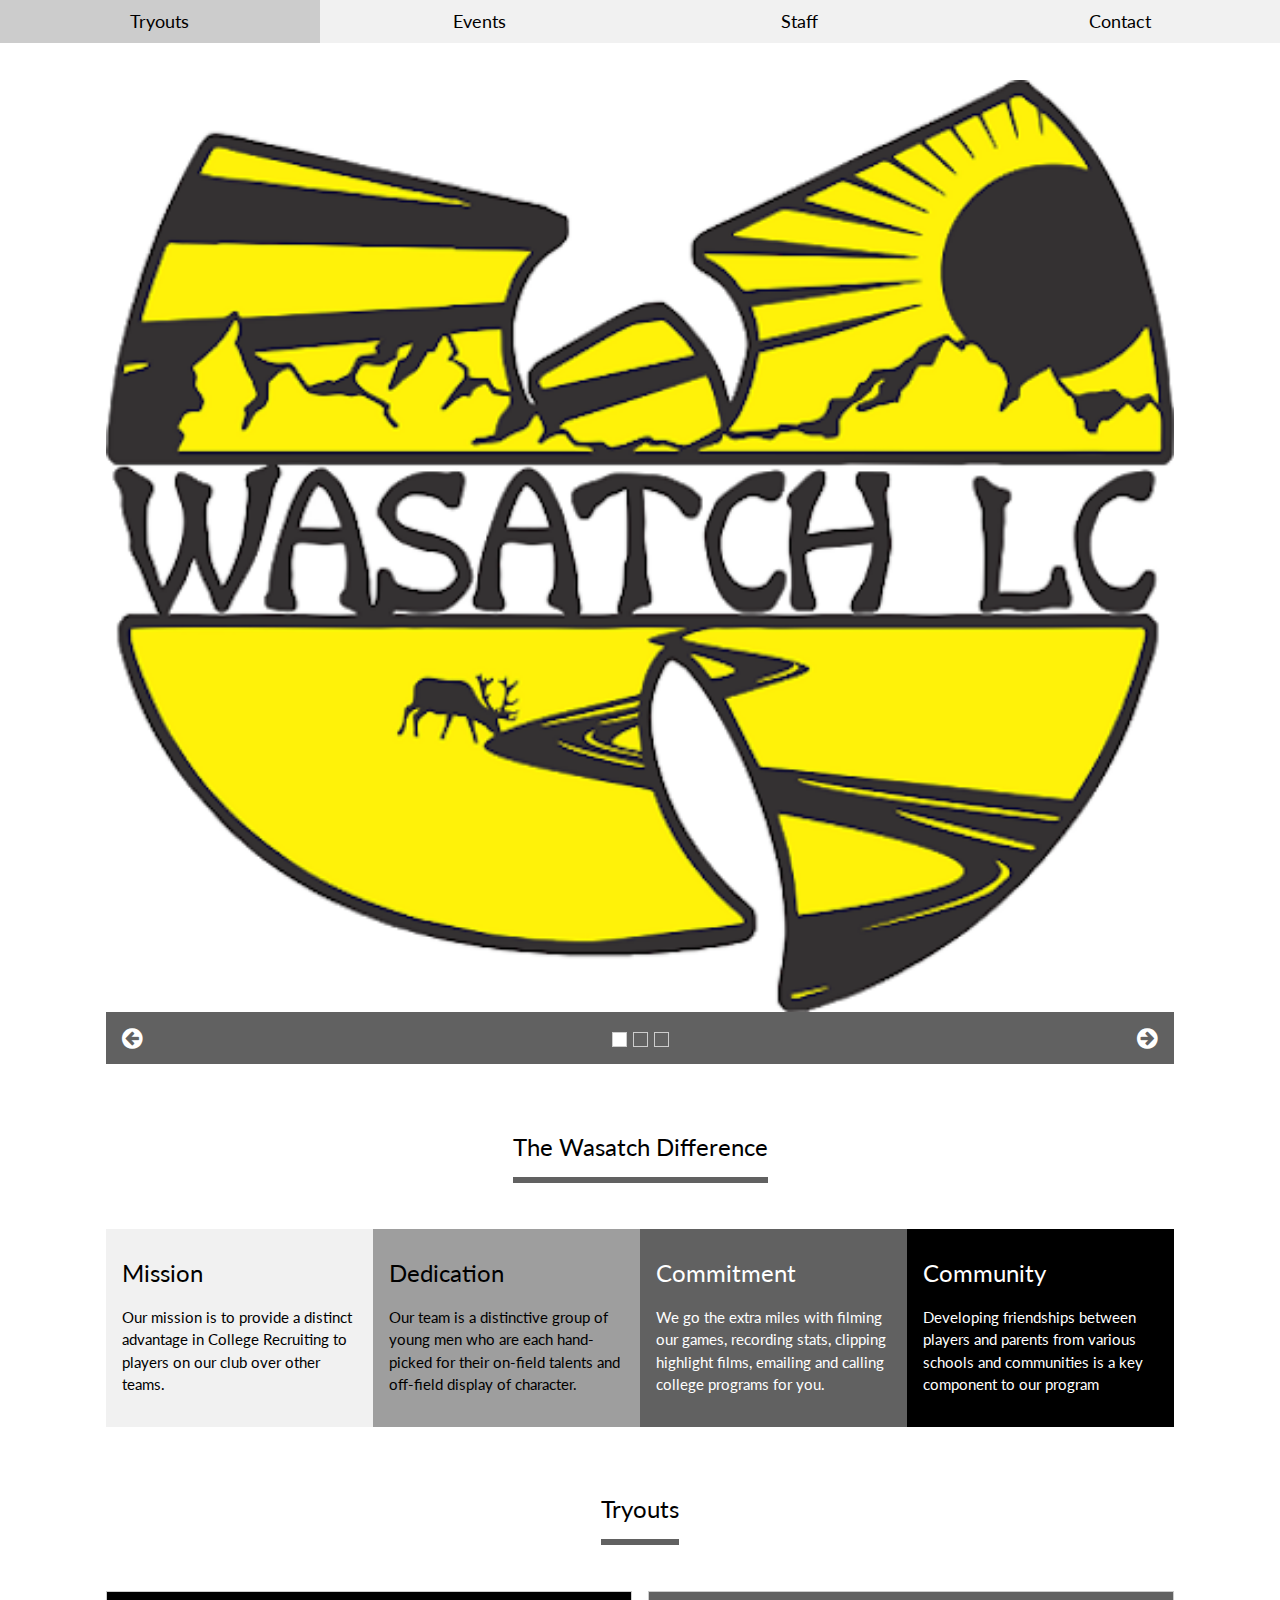
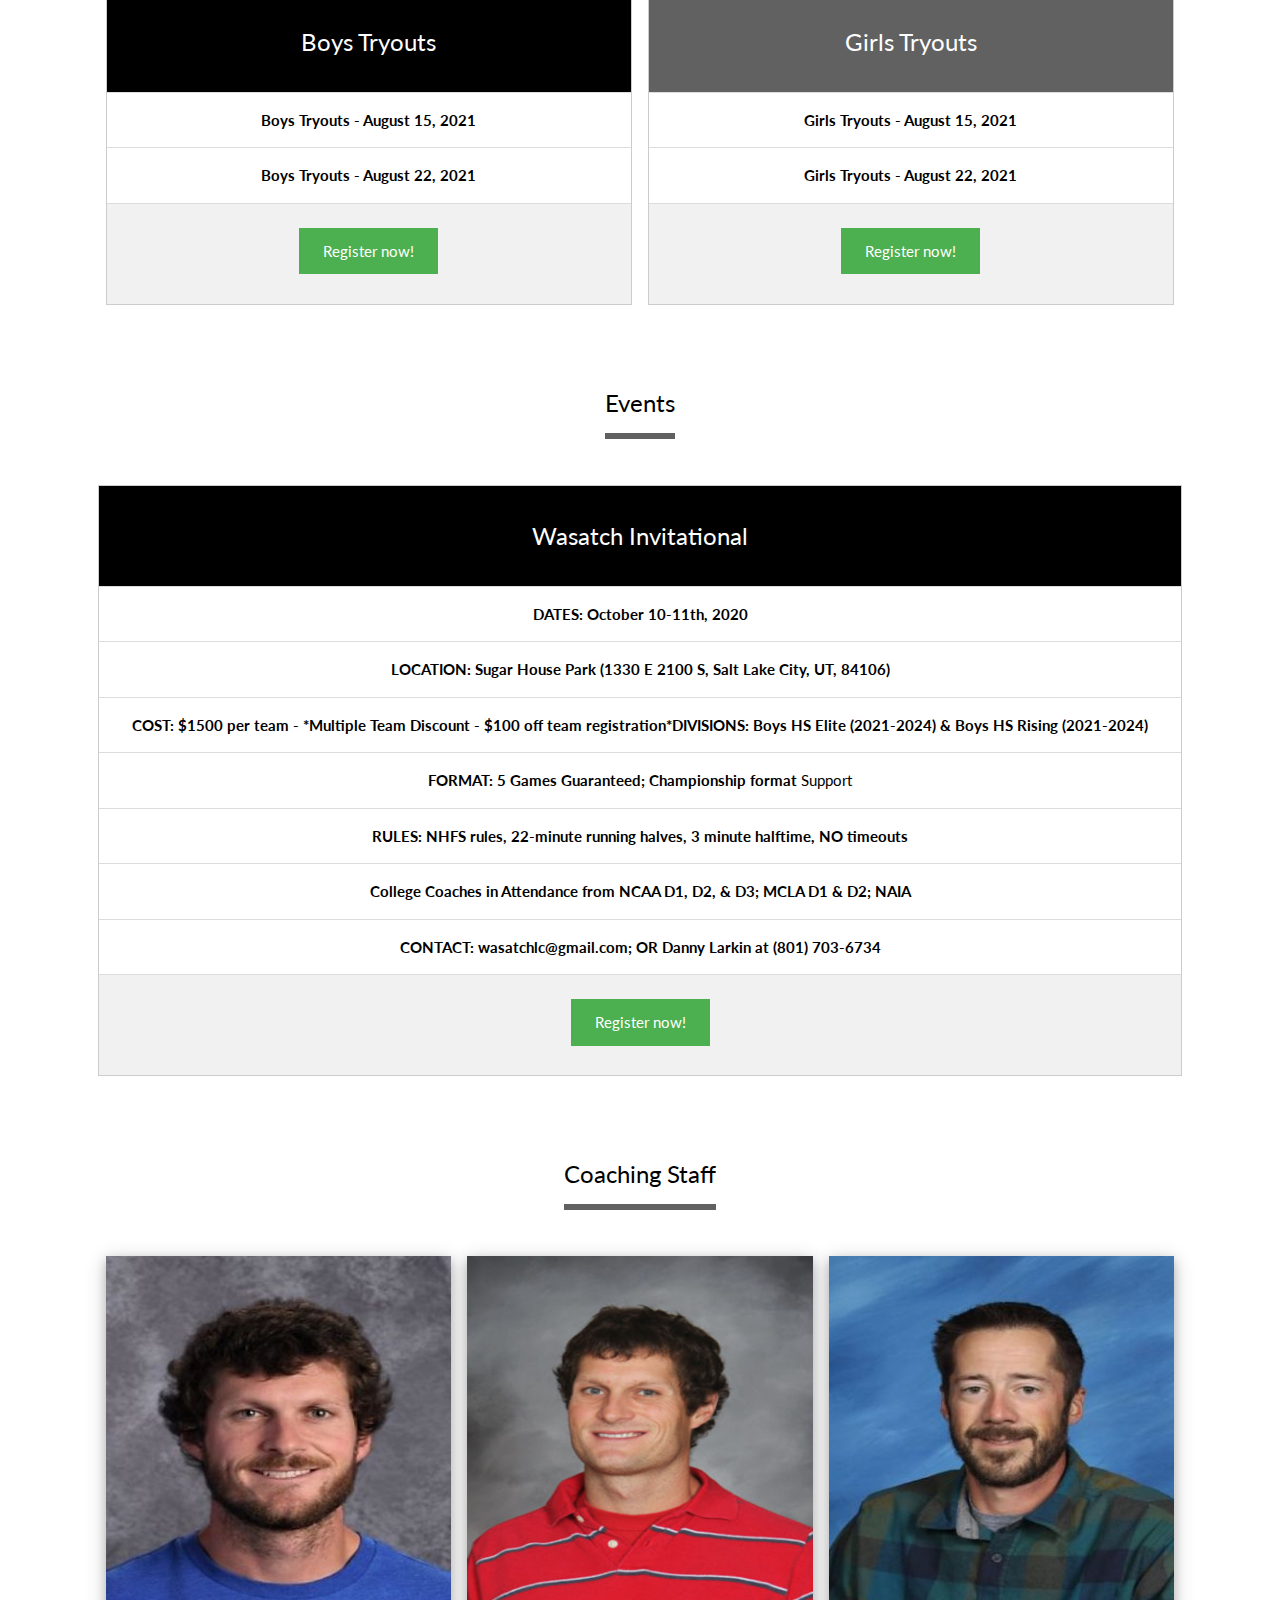
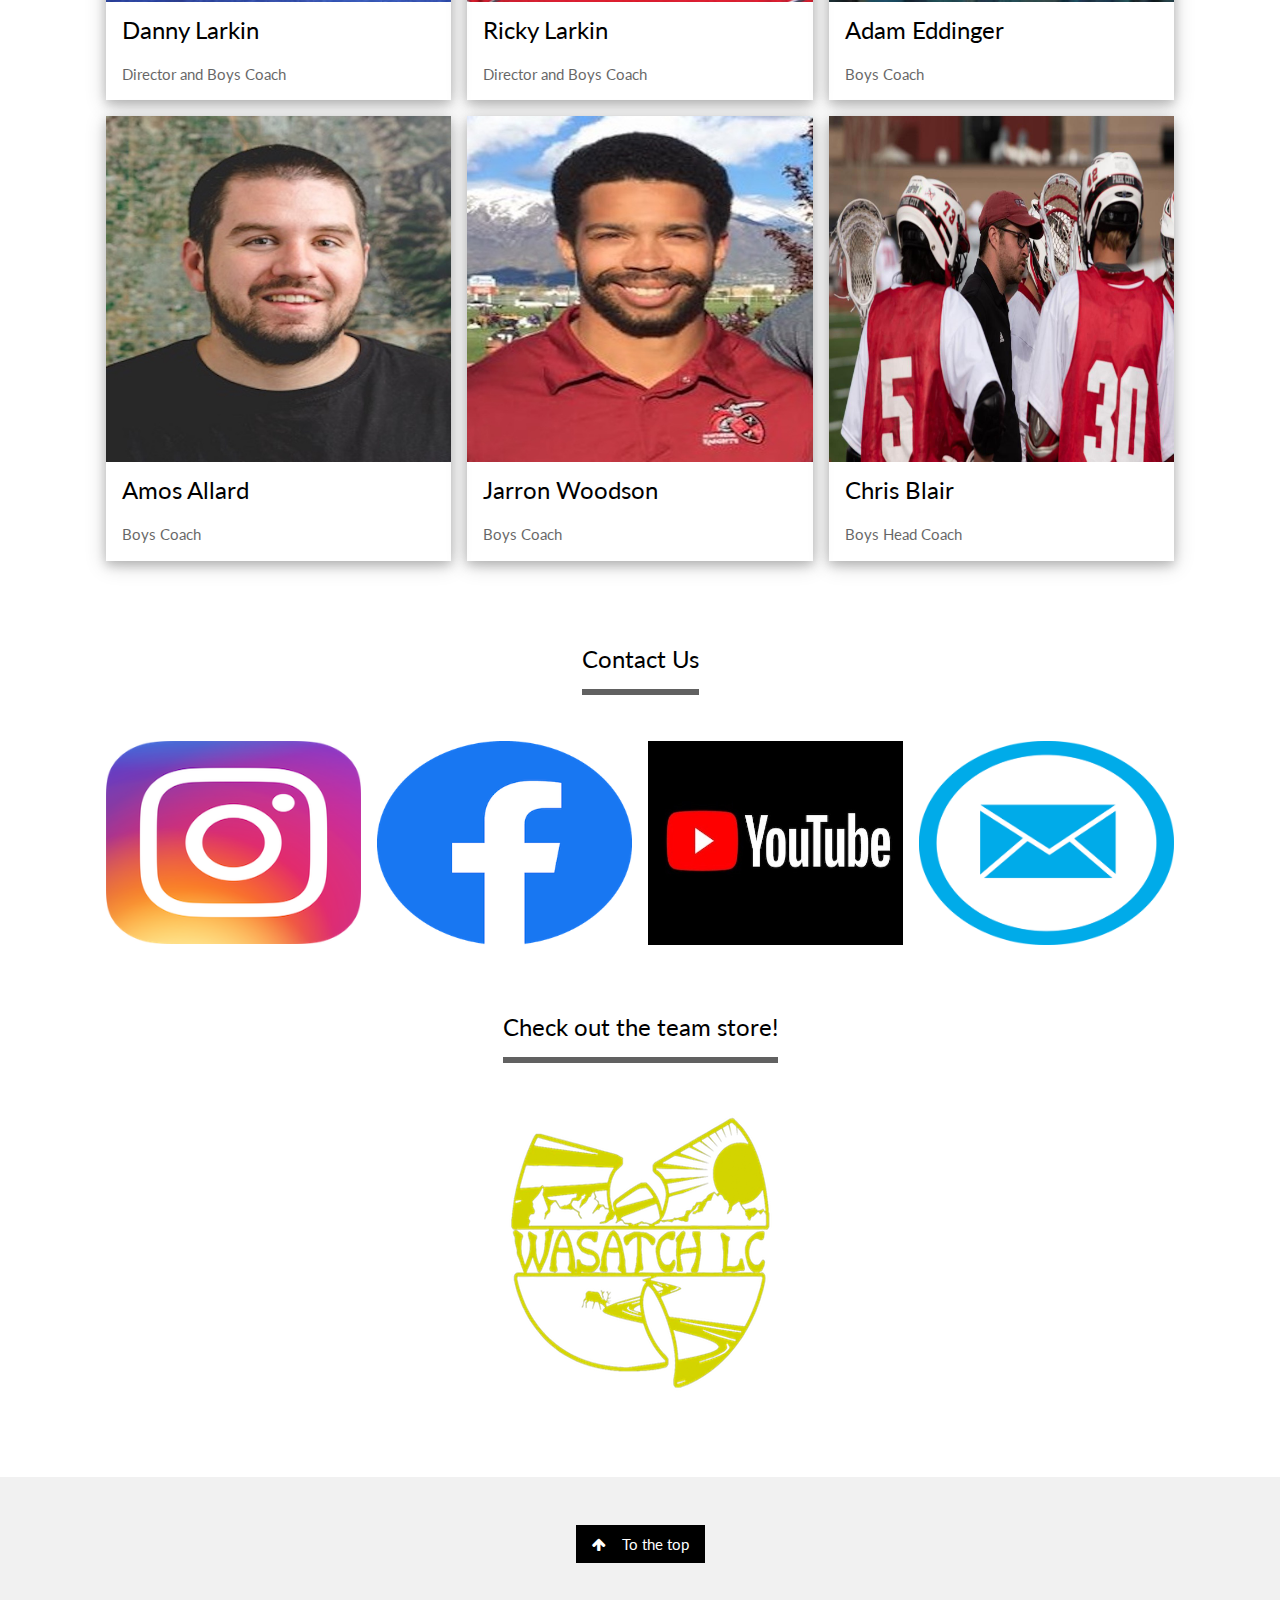
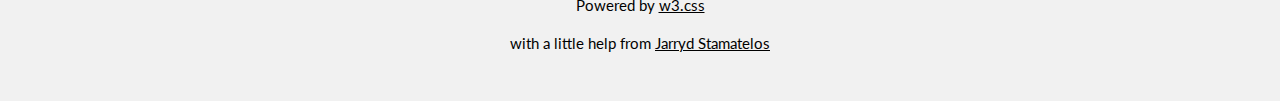
==== index.html @ 4264535b "remove wake fn" ====
<!DOCTYPE html>
<html>
<title>Wasatch LC</title>
<meta charset="UTF-8">
<meta name="viewport" content="width=device-width, initial-scale=1">
<link rel="stylesheet" href="https://www.w3schools.com/w3css/4/w3.css">
<link rel="stylesheet" href="https://fonts.googleapis.com/css?family=Lato">
<link rel="stylesheet" href="https://cdnjs.cloudflare.com/ajax/libs/font-awesome/4.7.0/css/font-awesome.min.css">
<link rel="stylesheet" type="text/css" href="style.css">


<body>

    <!-- Links (sit on top) -->
    <div class="w3-top">
        <div class="w3-row w3-large w3-light-grey">
            <div class="w3-col s3">
                <a href="#register_tryouts" class="w3-button w3-block">Tryouts</a>
            </div>
            <div class="w3-col s3">
                <a href="#register_events" class="w3-button w3-block">Events</a>
            </div>
            <div class="w3-col s3">
                <a href="#Staff" class="w3-button w3-block">Staff</a>
            </div>
            <div class="w3-col s3">
                <a href="#contact" class="w3-button w3-block">Contact</a>
            </div>
        </div>
    </div>

    <!-- Content -->
    <div class="w3-content" style="max-width:1100px;margin-top:80px;margin-bottom:80px">

        <!-- Slideshow -->
        <div class="w3-container">
            <div class="w3-display-container mySlides">
                <img src="./resources/images/logo/wasatch.wu.logo.png" style="width:100%">
            </div>
            <div class="w3-display-container mySlides">
                <img src="./resources/images/team/2019/team2019.one.jpeg" style="width:100%">
            </div>
            <div class="w3-display-container mySlides">
                <img src="./resources/images/team/2019/team.two.jpeg" style="width:100%">
            </div>

            <!-- Slideshow next/previous buttons -->
            <div class="w3-container w3-dark-grey w3-padding w3-xlarge">
                <div class="w3-left" onclick="plusDivs(-1)"><i class="fa fa-arrow-circle-left w3-hover-text-teal"></i>
                </div>
                <div class="w3-right" onclick="plusDivs(1)"><i class="fa fa-arrow-circle-right w3-hover-text-teal"></i>
                </div>

                <div class="w3-center">
                    <span class="w3-tag demodots w3-border w3-transparent w3-hover-white"
                        onclick="currentDiv(1)"></span>
                    <span class="w3-tag demodots w3-border w3-transparent w3-hover-white"
                        onclick="currentDiv(2)"></span>
                    <span class="w3-tag demodots w3-border w3-transparent w3-hover-white"
                        onclick="currentDiv(3)"></span>
                </div>
            </div>
        </div>

        <!-- Grid -->
        <div class="w3-row w3-container">
            <div class="w3-center w3-padding-64">
                <span class="w3-xlarge w3-bottombar w3-border-dark-grey w3-padding-16">The Wasatch Difference</span>
            </div>
            <div class="w3-col l3 m6 w3-light-grey w3-container w3-padding-16">
                <h3>Mission</h3>
                <p>Our mission is to provide a distinct advantage in College Recruiting to players on our club over other teams.</p>
            </div>

            <div class="w3-col l3 m6 w3-grey w3-container w3-padding-16">
                <h3>Dedication</h3>
                <p>Our team is a distinctive group of young men who are each hand-picked for their on-field talents and off-field display of character.</p>
            </div>

            <div class="w3-col l3 m6 w3-dark-grey w3-container w3-padding-16">
                <h3>Commitment</h3>
                <p>We go the extra miles with filming our games, recording stats, clipping highlight films, emailing and calling college programs for you.</p>
            </div>

            <div class="w3-col l3 m6 w3-black w3-container w3-padding-16">
                <h3>Community</h3>
                <p>Developing friendships between players and parents from various schools and communities is a key component to our program</p>
            </div>
        </div>

        <!-- Try Outs -->
        <div class="w3-row-padding" id="register_tryouts">
            <div class="w3-center w3-padding-64">
                <span class="w3-xlarge w3-bottombar w3-border-dark-grey w3-padding-16">Tryouts</span>
            </div>
            
            <!-- <ul class="w3-ul w3-border w3-center">
                <li class="w3-padding-16"><b>Graduating Classes: 2021-2024</b></li>
                <li class="w3-padding-16"><b>Cost: $10</b></li>
                <li class="w3-padding-16"><b>Dates: Saturdays, August 15th & August 22nd</b></li>
                <li class="w3-padding-16"><b>Times: 9:00am - 11:00am (GIRLS); 12:00pm - 2:00pm (BOYS)</b></li>
                <li class="w3-padding-16"><b>Dates: Saturdays, August 15th & August 22nd</b></li>
            </ul> -->

            <div class="w3-half w3-margin-bottom">
                <ul class="w3-ul w3-border w3-center w3-hover-shadow">
                    <li class="w3-black w3-xlarge w3-padding-32">Boys Tryouts</li>
                    <li class="w3-padding-16"><b>Boys Tryouts - August 15, 2021</b></li>
                    <li class="w3-padding-16"><b>Boys Tryouts - August 22, 2021</b></li>
                    <li class="w3-light-grey w3-padding-24">
                        <div class="w3-center">
                            <div class="w3-bar">
                                <a href="./register.html" onclick="wake()" class="w3-button w3-green w3-padding-large">Register now!</a>
                            </div>
                        </div>                    </li>
                </ul>
            </div>

            <div class="w3-half w3-margin-bottom">
                <ul class="w3-ul w3-border w3-center w3-hover-shadow">
                    <li class="w3-dark-grey w3-xlarge w3-padding-32">Girls Tryouts</li>
                    <li class="w3-padding-16"><b>Girls Tryouts - August 15, 2021</b></li>
                    <li class="w3-padding-16"><b>Girls Tryouts - August 22, 2021</b></li>
                    <li class="w3-light-grey w3-padding-24">
                        <div class="w3-center">
                            <div class="w3-bar">
                                <a href="./register.html" onclick="wake()" class="w3-button w3-green w3-padding-large">Register now!</a>
                            </div>
                        </div>
                    </li>
                </ul>
            </div>

        </div>
                <!-- Tournaments -->
        <div class="w3-row-padding" id="register_events">
            <div class="w3-center w3-padding-64">
                <span class="w3-xlarge w3-bottombar w3-border-dark-grey w3-padding-16">Events</span>
            </div>
            <div class="w3-full w3-margin-bottom">
                <ul class="w3-ul w3-border w3-center w3-hover-shadow">
                    <li class="w3-black w3-xlarge w3-padding-32">Wasatch Invitational</li>
                    <li class="w3-padding-16"><b>DATES: October 10-11th, 2020</b></li>
                    <li class="w3-padding-16"><b>LOCATION: Sugar House Park (1330 E 2100 S, Salt Lake City, UT, 84106)</b></li>
                    <li class="w3-padding-16"><b>COST: $1500 per team - *Multiple Team Discount - $100 off team registration*DIVISIONS: Boys HS Elite
                        (2021-2024) & Boys HS Rising (2021-2024)</b></li>
                    <li class="w3-padding-16"><b>FORMAT: 5 Games Guaranteed; Championship format</b> Support</li>
                    <li class="w3-padding-16"><b>RULES: NHFS rules, 22-minute running halves, 3 minute halftime, NO timeouts</b></li>
                    <li class="w3-padding-16"><b>College Coaches in Attendance from NCAA D1, D2, & D3; MCLA D1 & D2; NAIA</b></li>
                    <li class="w3-padding-16"><b>CONTACT: wasatchlc@gmail.com; OR Danny Larkin at (801) 703-6734</b></li>
                    <li class="w3-light-grey w3-padding-24">
                    <div class="w3-center">
                        <div class="w3-bar">
                            <a href="./register.html" onclick="wake()" class="w3-button w3-green w3-padding-large">Register now!</a>
                        </div>
                    </div>
                    </li>   
                </ul>
                </div>

        </div>

        <!-- Grid -->
        <div class="w3-row-padding" id="staff">
            <div class="w3-center w3-padding-64">
                <span class="w3-xlarge w3-bottombar w3-border-dark-grey w3-padding-16">Coaching Staff</span>
            </div>

            <div class="w3-third w3-margin-bottom">
                <div class="w3-card-4">
                    <img src="./resources/images/headshots/danny.headshot.2.jpg" alt="John" style="width:100%">
                    <div class="w3-container">
                        <h3>Danny Larkin</h3>
                        <p class="w3-opacity">Director and Boys Coach</p>
                    </div>
                </div>
            </div>

            <div class="w3-third w3-margin-bottom">
                <div class="w3-card-4">
                    <img src="./resources/images/headshots/ricky.headshot.2.jpg" alt="Mike" style="width:100%">
                    <div class="w3-container">
                        <h3>Ricky Larkin</h3>
                        <p class="w3-opacity">Director and Boys Coach</p>
                    </div>
                </div>
            </div>

            <div class="w3-third w3-margin-bottom">
                <div class="w3-card-4">
                    <img src="./resources/images/headshots/adam.headshot.2.jpg" alt="Jane" style="width:100%">
                    <div class="w3-container">
                        <h3>Adam Eddinger</h3>
                        <p class="w3-opacity">Boys Coach</p>
                    </div>
                </div>
            </div>

            <div class="w3-third w3-margin-bottom">
                <div class="w3-card-4">
                    <img src="./resources/images/headshots/amos.headshot.jpg" alt="John" style="width:100%">
                    <div class="w3-container">
                        <h3>Amos Allard</h3>
                        <p class="w3-opacity">Boys Coach</p>
                    </div>
                </div>
            </div>

            <div class="w3-third w3-margin-bottom">
                <div class="w3-card-4">
                    <img src="./resources/images/headshots/jarron.headshot.jpg" alt="Mike" style="width:100%">
                    <div class="w3-container">
                        <h3>Jarron Woodson</h3>
                        <p class="w3-opacity">Boys Coach</p>
                    </div>
                </div>
            </div>

            <div class="w3-third w3-margin-bottom">
                <div class="w3-card-4">
                    <img src="./resources/images/headshots/chris.bair.headshot.jpg" alt="Jane" style="width:100%">
                    <div class="w3-container">
                        <h3>Chris Blair</h3>
                        <p class="w3-opacity">Boys Head Coach</p>
                    </div>
                </div>
            </div>
        </div>

        <!-- Contact -->
        <div class="w3-center w3-padding-64" id="contact">
            <span class="w3-xlarge w3-bottombar w3-border-dark-grey w3-padding-16">Contact Us</span>
        </div>
        <div class="w3-row-padding">
            <div class="w3-quarter">
                <div>
                    <a href="https://www.instagram.com/wasatchlc/" target="_blank">
                        <img src="./resources/images/logo/logo.instagram.png" style="width:100%"
                            alt="Check us out on instagram"></a>
                </div>
            </div>
            <div class="w3-quarter">
                <div>
                    <a href="https://www.facebook.com/wasatchlc/" target="_blank">
                        <img src="./resources/images/logo/logo.facebook.png" style="width:100%"
                            alt="Check us out on facebook"></a>
                </div>
            </div>
            <div class="w3-quarter">
                <div>
                    <a href="https://www.youtube.com/user/WasatchLC/featured" target="_blank">
                        <img src="./resources/images/logo/new-youtube-logo.jpg" style="width:100%"
                            alt="Check us out on YouTube"></a>
                </div>
            </div>
            <div class="w3-quarter">
                <div>
                    <a href="mailto:dannylarkin15@gmail.com;rickylarkin@hotmail.com;wasatchLC@gmail.com?subject=Question About Wasatch Lacrosse" target="_blank">
                        <img src="./resources/images/logo/email.logo.png" style="width:100%"
                            alt="Email"></a>
                </div>
            </div>
        </div>

        <!-- Team store -->
        <div class="w3-center w3-padding-64" id="store">
            <span class="w3-xlarge w3-bottombar w3-border-dark-grey w3-padding-16">Check out the team store!</span>
        </div>
        <div class="w3-center w3-row-padding">
            <div class="w3-full">
                <div>
                    <a href="https://blatantteamstore.com/collections/wasatch-lacrosse-club-team-store" target="_blank">
                        <img src="./resources/images/logo/wasatch-black-yellow.png" style="width:auto; height:auto"
                            alt="Check out the team store"></a>
                </div>
            </div>
        </div>
        
    </div>

    <!-- Footer -->

    <footer class="w3-container w3-padding-32 w3-light-grey w3-center">
        <a href="#" class="w3-button w3-black w3-margin"><i class="fa fa-arrow-up w3-margin-right"></i>To the top</a>

        <p>Powered by <a href="https://www.w3schools.com/w3css/default.asp" title="W3.CSS" target="_blank"
                class="w3-hover-text-green">w3.css</a></p>
        <p>with a little help from <a href="https://jarrydstamatelos.com/" title="Jarryd Stamatelos" target="_blank"
            class="w3-hover-text-green">Jarryd Stamatelos</a></p>
    </footer>


    <script>
        // Slideshow
        var slideIndex = 1;
        showDivs(slideIndex);

        function plusDivs(n) {
            showDivs(slideIndex += n);
        }

        function currentDiv(n) {
            showDivs(slideIndex = n);
        }

        function showDivs(n) {
            var i;
            var x = document.getElementsByClassName("mySlides");
            var dots = document.getElementsByClassName("demodots");
            if (n > x.length) { slideIndex = 1 }
            if (n < 1) { slideIndex = x.length };
            for (i = 0; i < x.length; i++) {
                x[i].style.display = "none";
            }
            for (i = 0; i < dots.length; i++) {
                dots[i].className = dots[i].className.replace(" w3-white", "");
            }
            x[slideIndex - 1].style.display = "block";
            dots[slideIndex - 1].className += " w3-white";
        }

        function wake() {
            // console.log('waking connection...')
            // const xhttp = new XMLHttpRequest();
            // xhttp.onreadystatechange = function () {
            //     if (this.readyState === 4 && this.status === 200) {
            //         console.log(this.status)
            //     }
            // }
            // xhttp.open("GET", 'https://wasatch-server.herokuapp.com/')
            // // xhttp.open("GET", 'http://localhost:3000/')
            // xhttp.setRequestHeader("Content-Type", "application/json;charset=UTF-8")
            // xhttp.setRequestHeader("Accept", "application/json")
            // xhttp.send()
        }
    </script>

</body>

</html>
---- style.css ----
html,
body,
h1,
h2,
h3,
h4 {
  font-family: 'Lato', sans-serif;
}

.mySlides {
  display: none;
}

.w3-tag,
.fa {
  cursor: pointer;
}

.w3-tag {
  height: 15px;
  width: 15px;
  padding: 0;
  margin-top: 6px;
}

* {box-sizing: border-box}

/* Full-width input fields */
input[type=text], input[type=password] {
  width: 100%;
  padding: 15px;
  margin: 5px 0 22px 0;
  display: inline-block;
  border: none;
  background: #f1f1f1;
}

input[type=text]:focus, input[type=password]:focus {
  background-color: #ddd;
  outline: none;
}

hr {
  border: 1px solid #f1f1f1;
  margin-bottom: 25px;
}

/* Set a style for all buttons */
button {
  background-color: #4CAF50;
  color: white;
  padding: 14px 20px;
  margin: 8px 0;
  border: none;
  cursor: pointer;
  width: 50%;
  opacity: 0.9;
}

button:hover {
  opacity:1;
}

/* Extra styles for the cancel button */
.cancelbtn {
  padding: 14px 20px;
  background-color: #f44336;
}

/* Float cancel and signup buttons and add an equal width */
.cancelbtn, .signupbtn {
  float: left;
  width: 50%;
}

/* Add padding to container elements */
.container {
  padding: 16px;
}

/* Clear floats */
.clearfix::after {
  content: "";
  clear: both;
  display: table;
}

/* Change styles for cancel button and signup button on extra small screens */
@media screen and (max-width: 300px) {
  .cancelbtn, .signupbtn {
     width: 100%;
  }
}
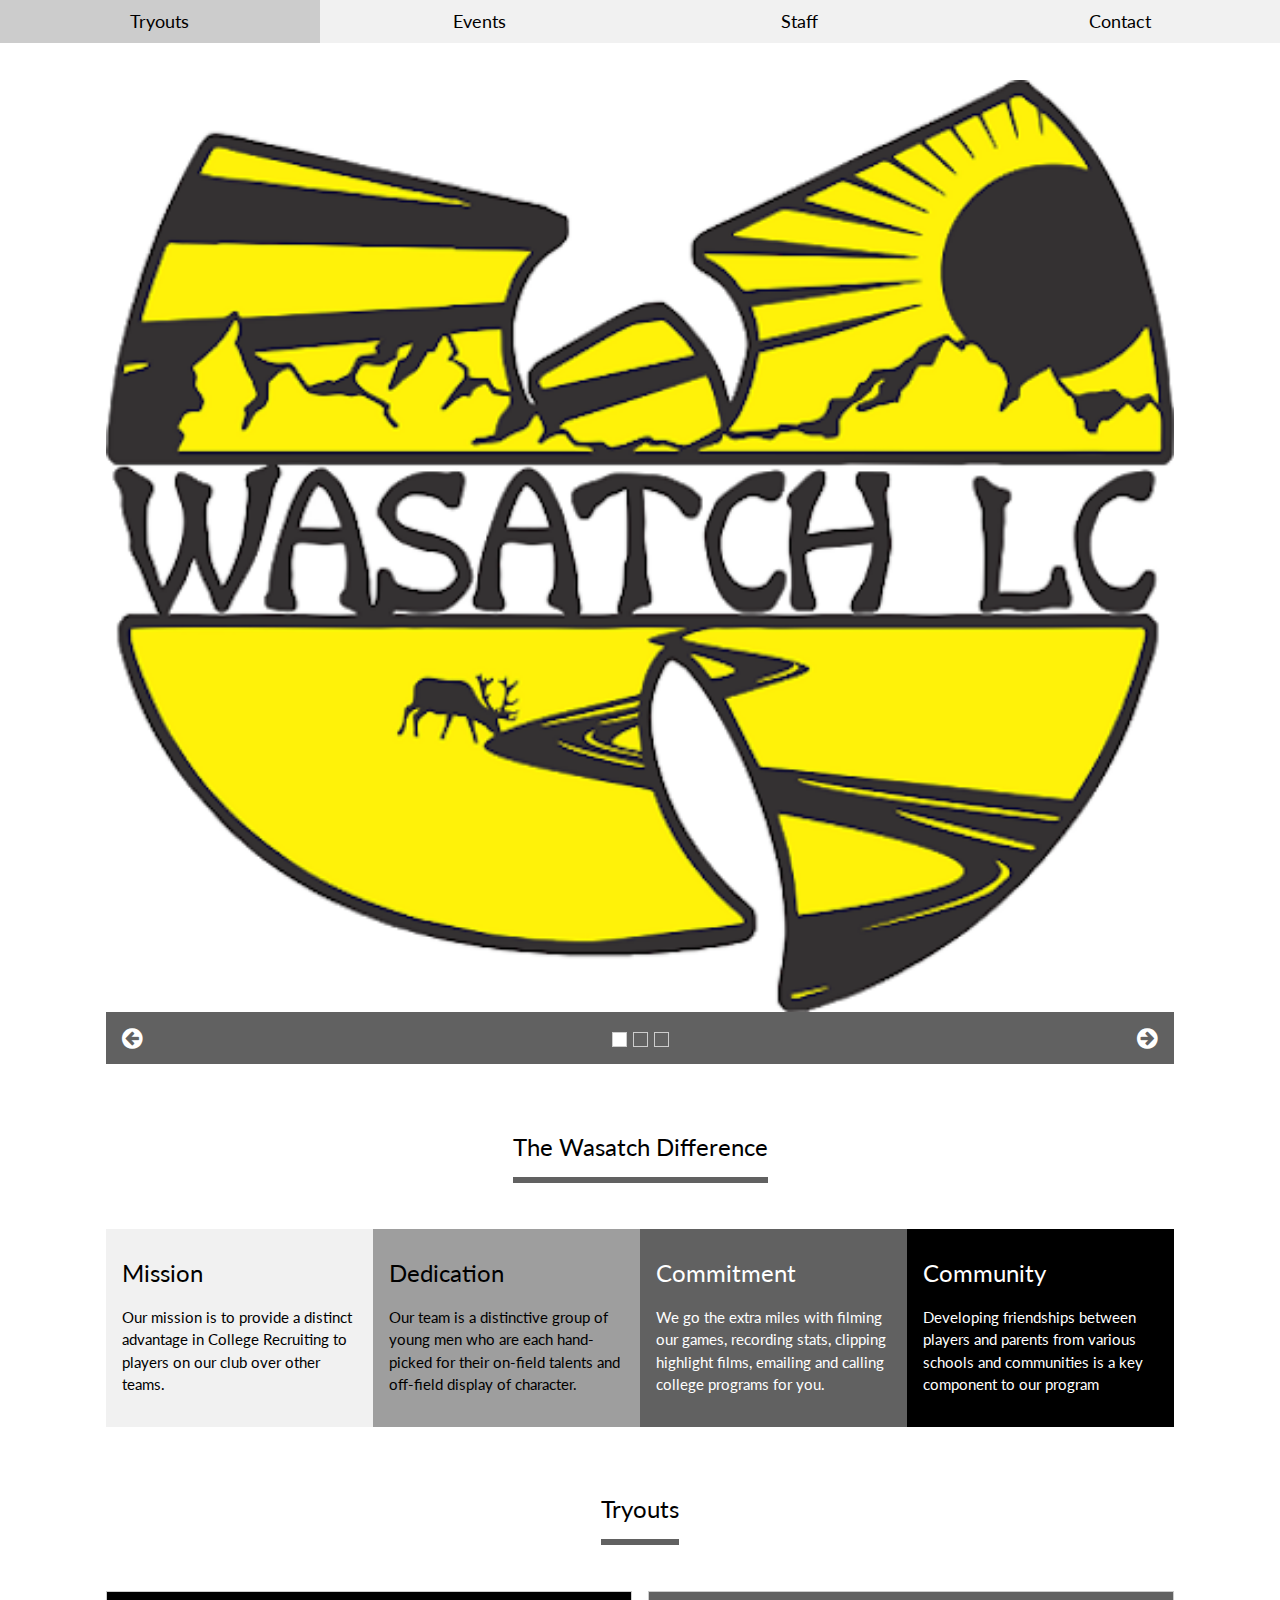
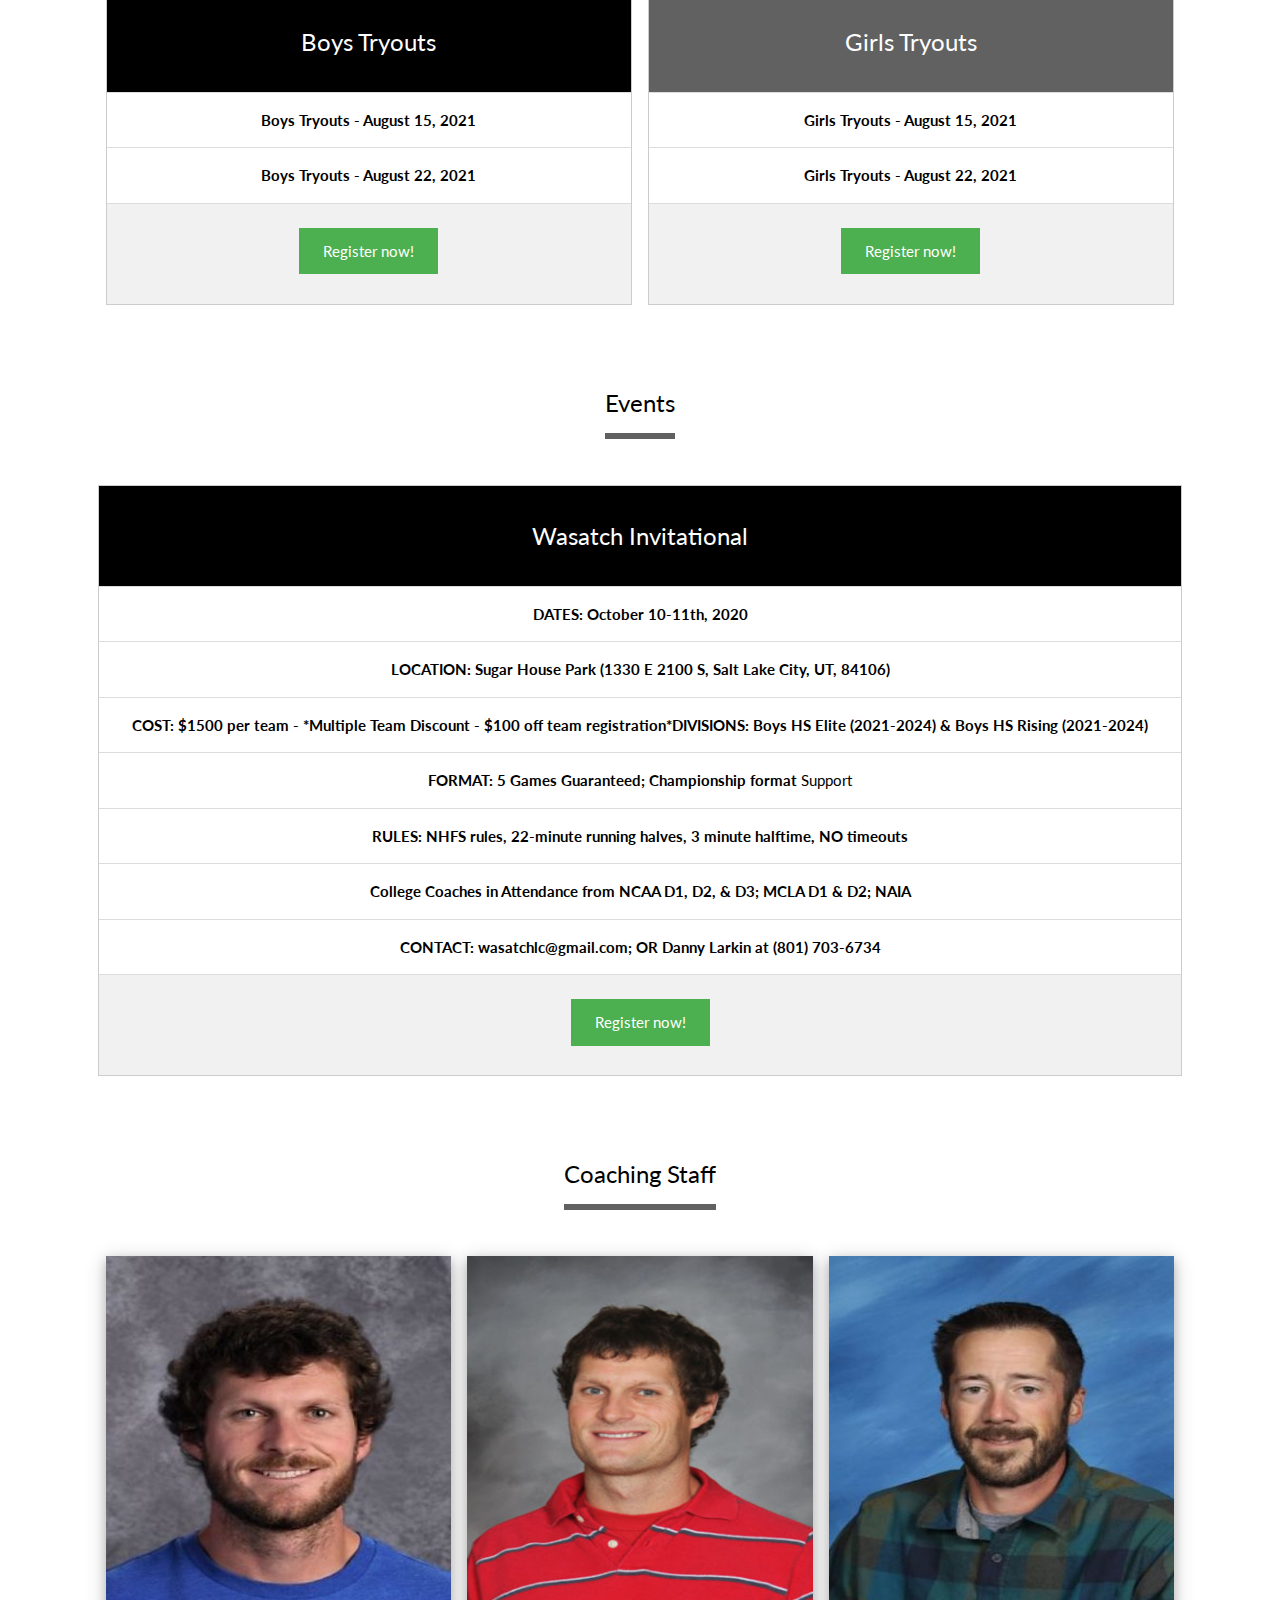
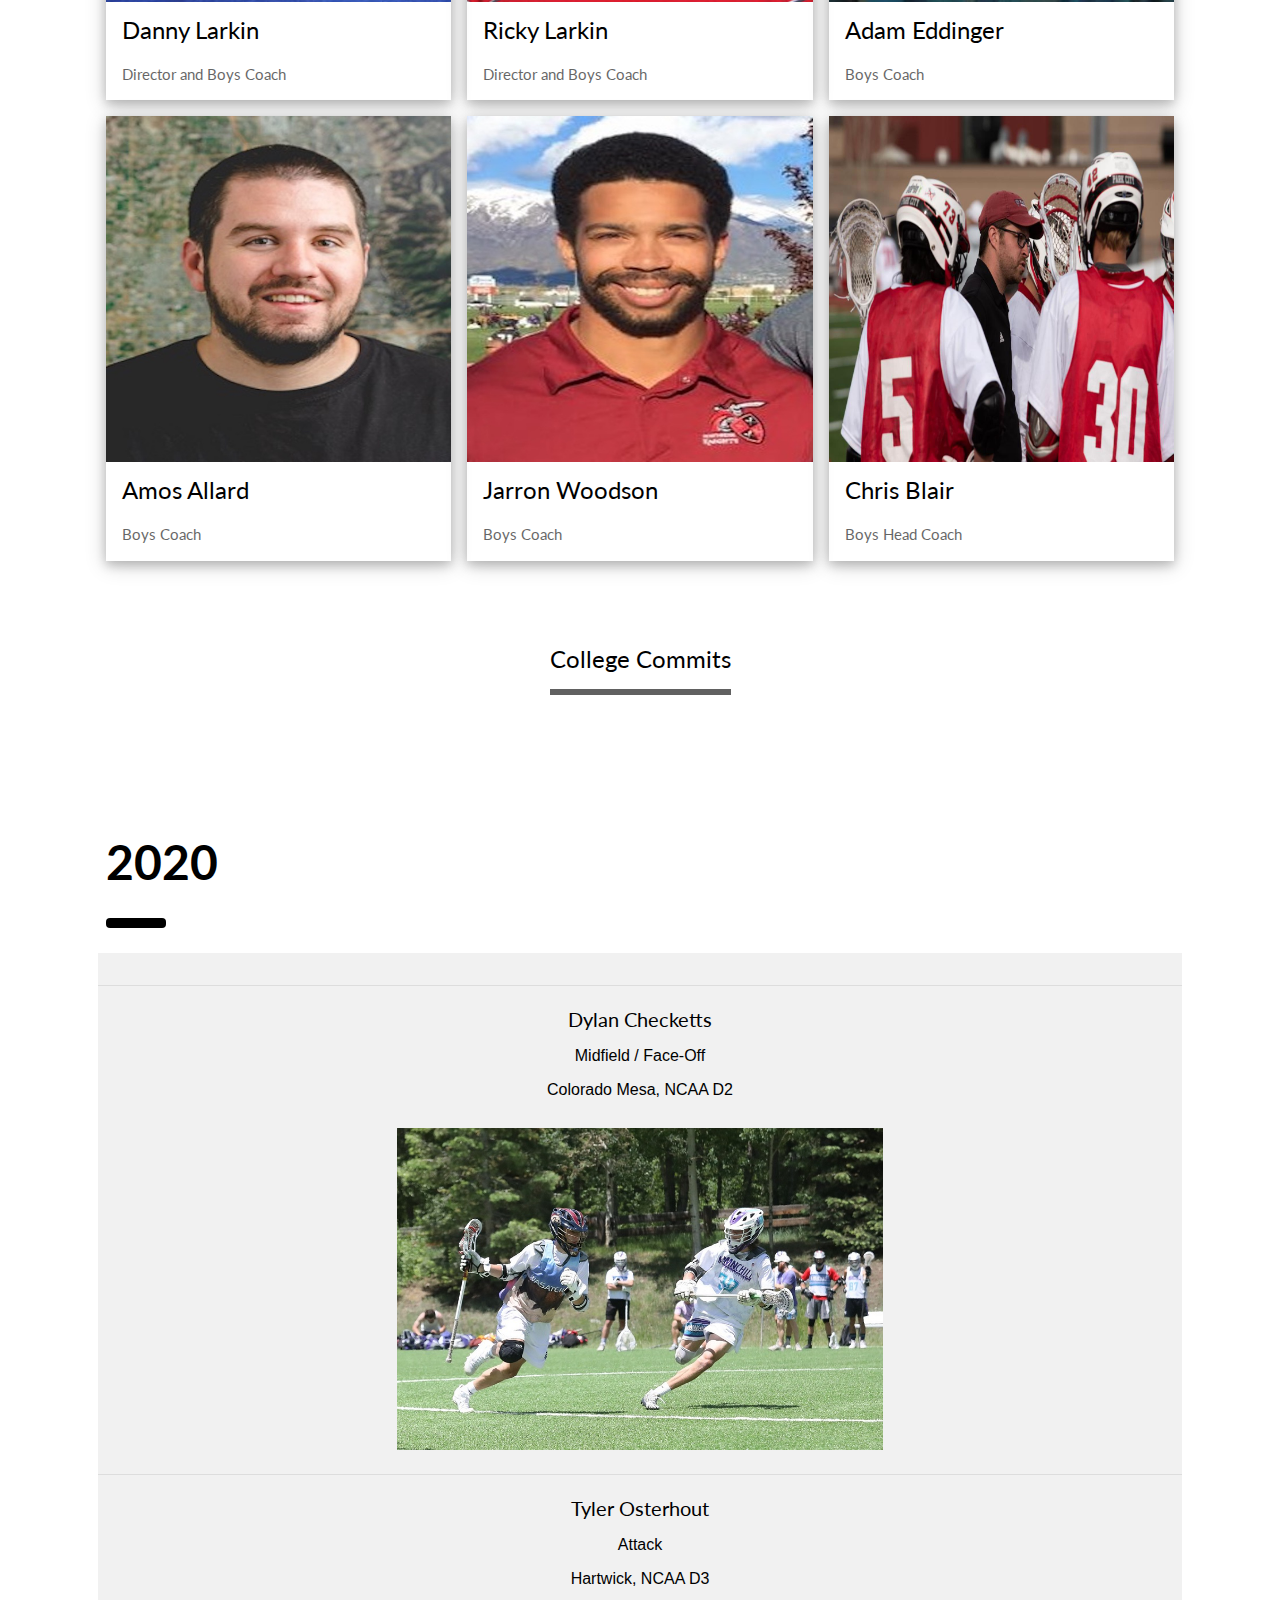
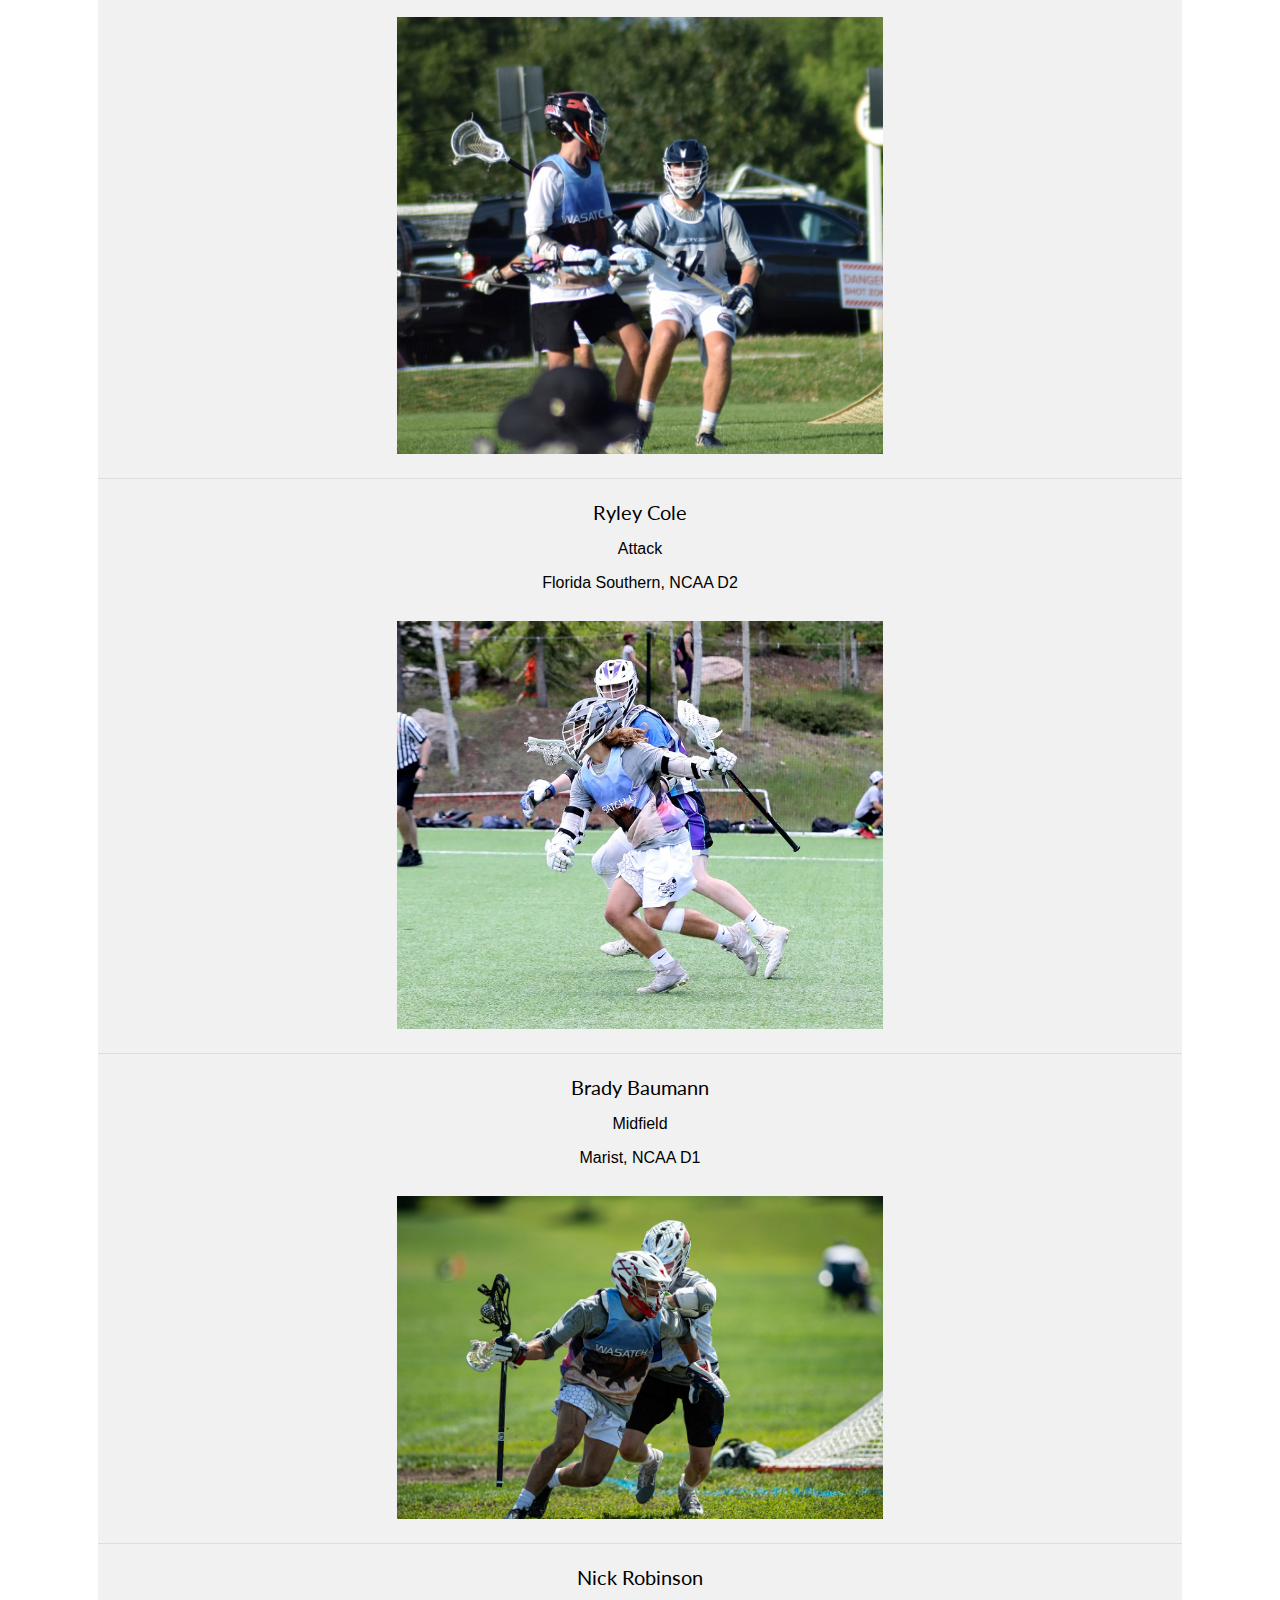
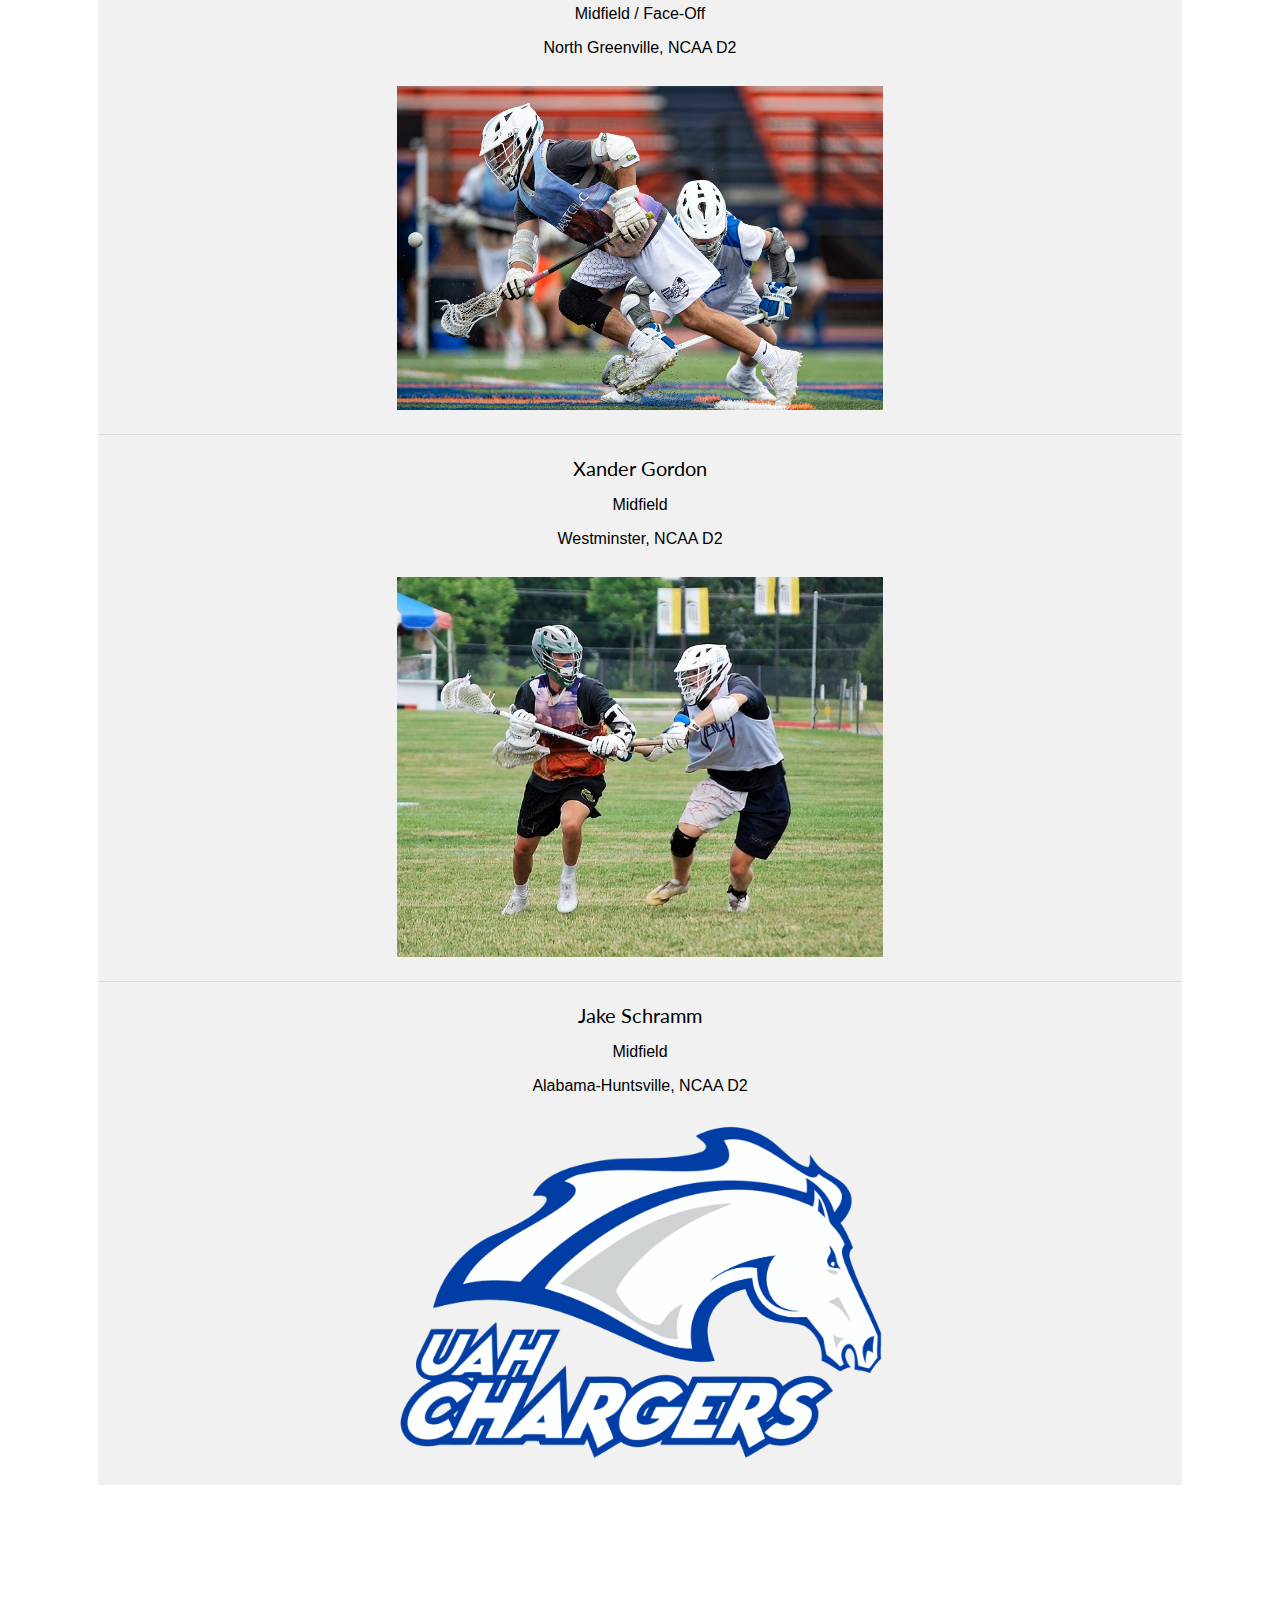
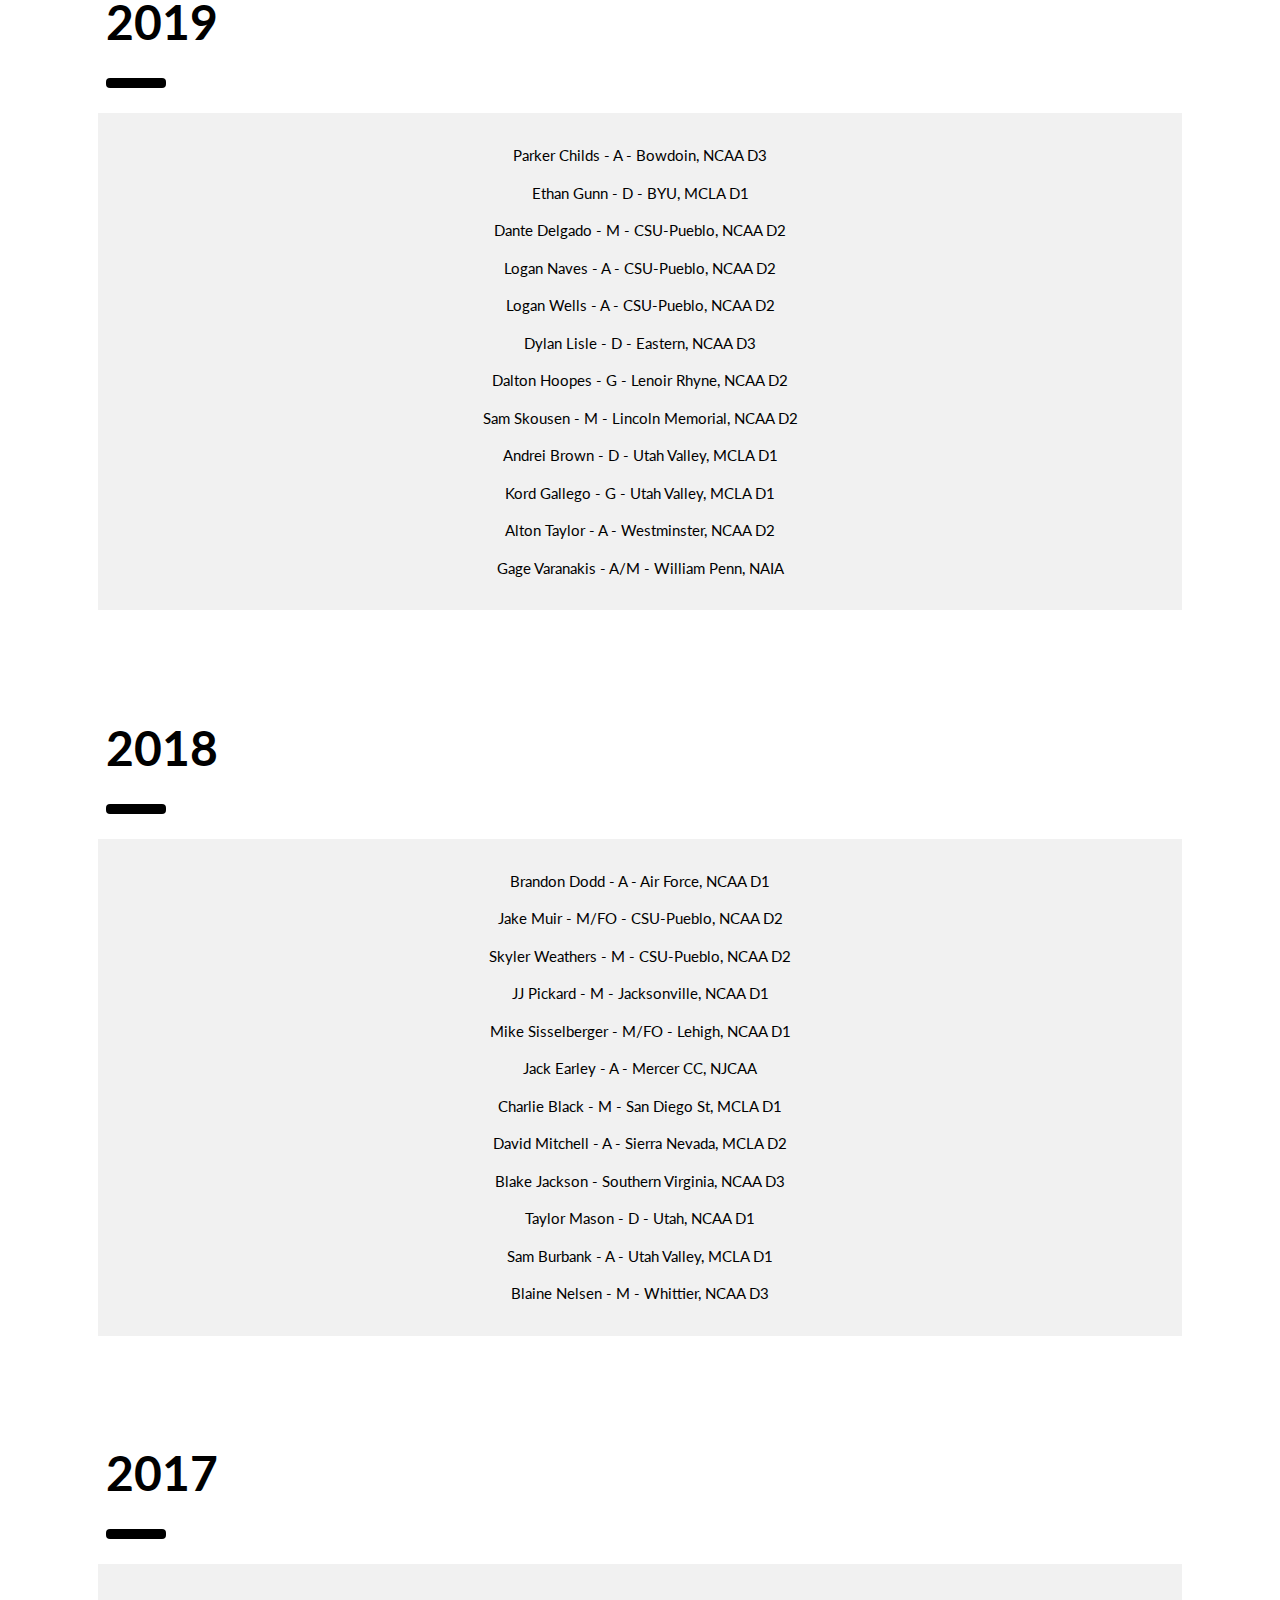
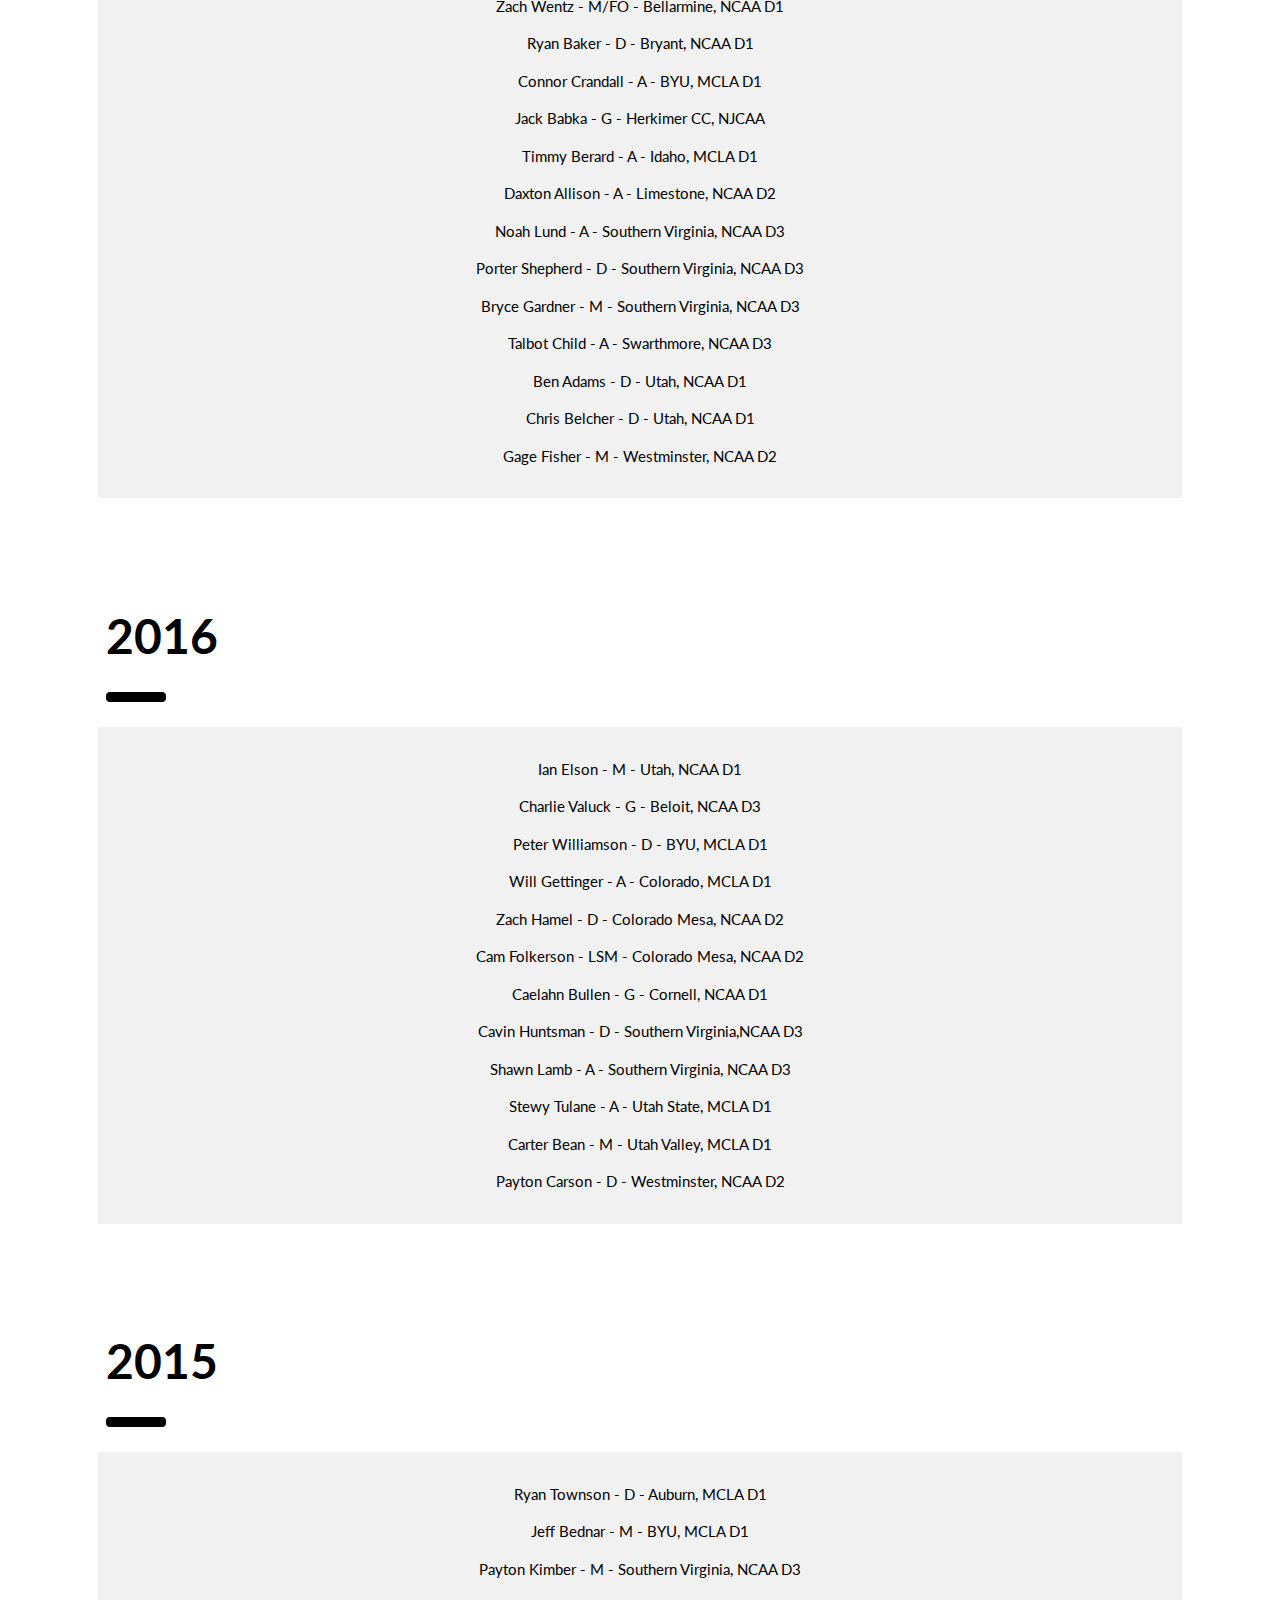
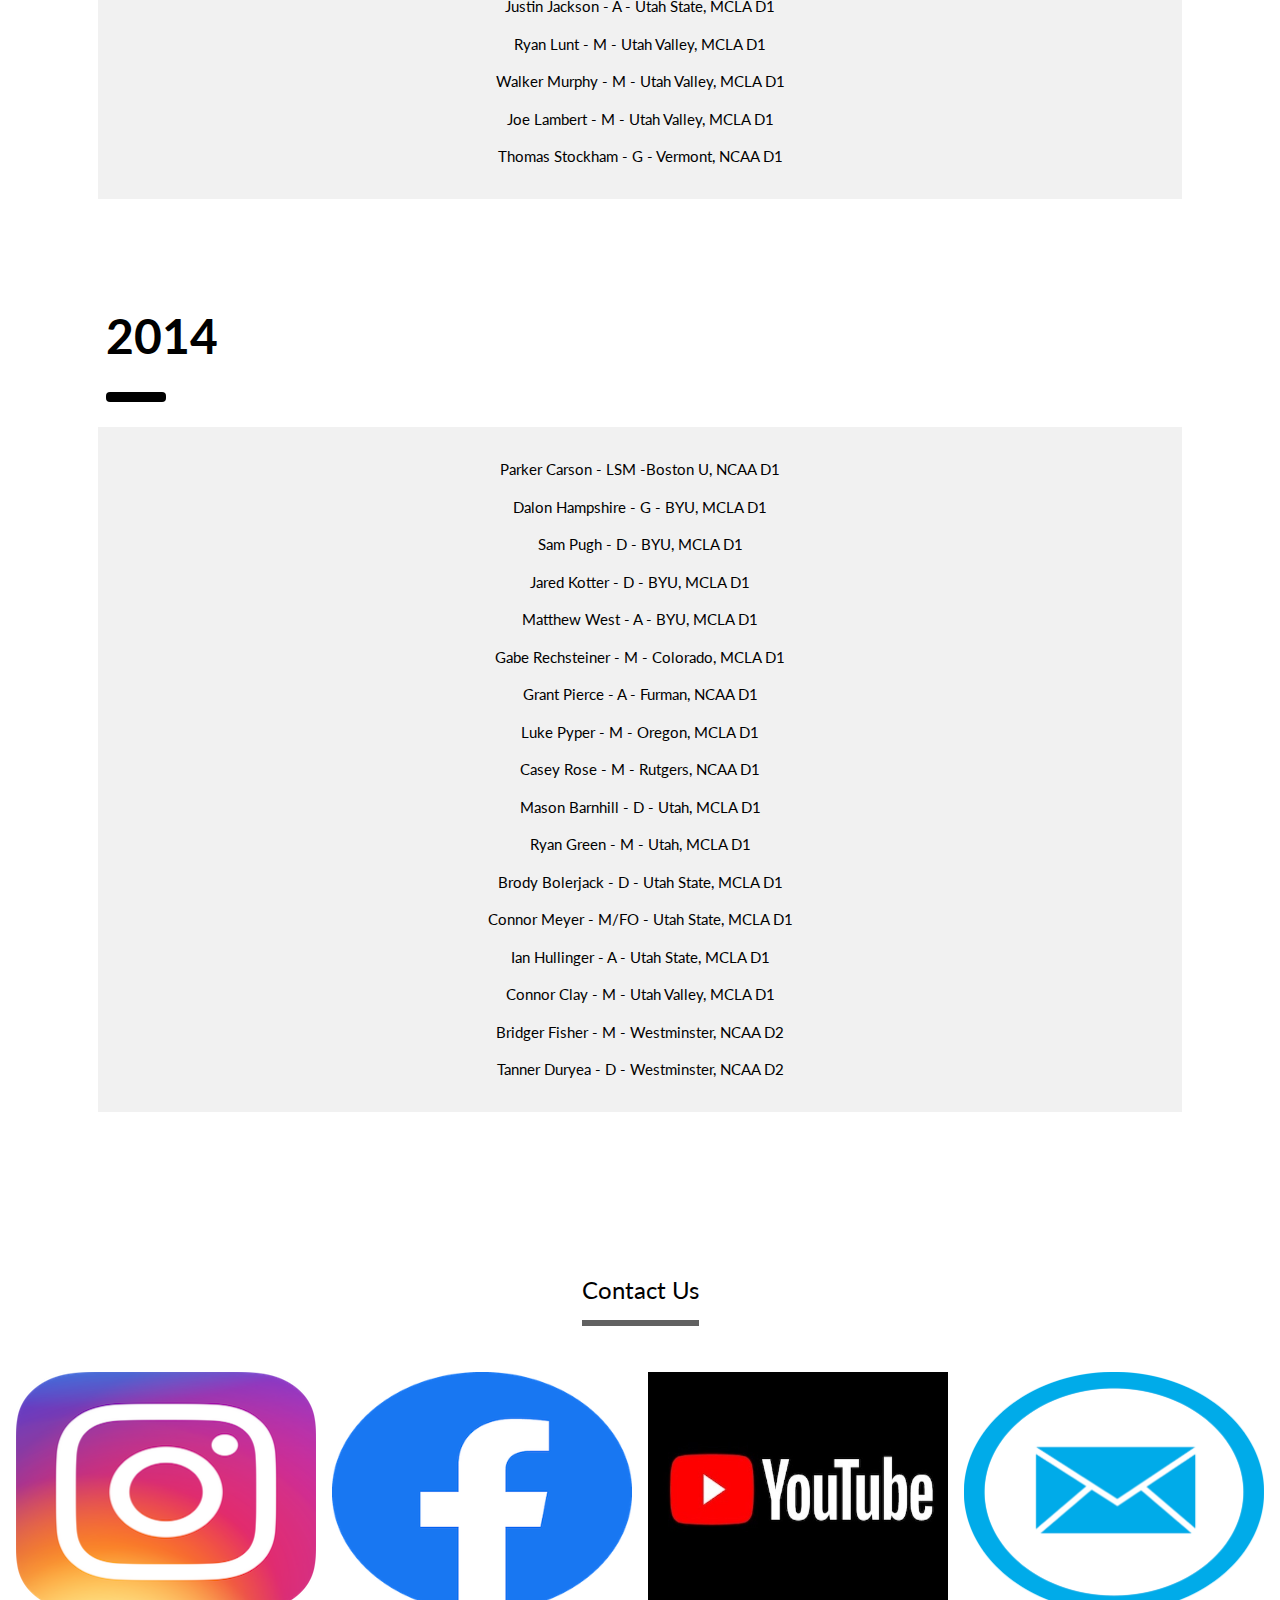
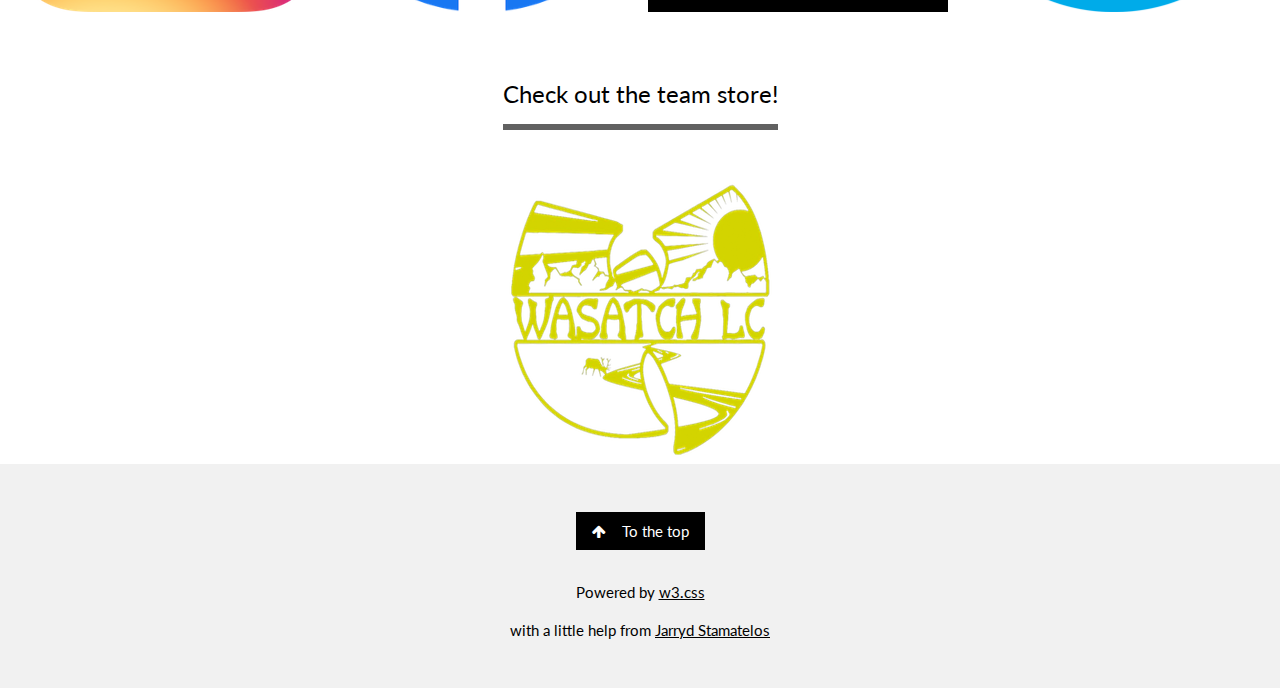
==== commit f4c1998c: "add college commits" ====
--- a/index.html
+++ b/index.html
@@ -226,7 +226,262 @@
                 </div>
             </div>
         </div>
-
+        <!-- 2020 -->
+        <div class="w3-center w3-padding-64">
+            <span class="w3-xlarge w3-bottombar w3-border-dark-grey w3-padding-16">College Commits</span>
+        </div>
+        <div class="w3-container" id="commits" style="margin-top:75px">
+            <h1 class="w3-xxxlarge w3-text-black"><b>2020</b></h1>
+            <hr style="width:50px;border:5px solid black" class="w3-round">
+        </div>
+
+        <div class="w3-row-padding">
+            <div class="w3-full w3-margin-bottom">
+                <ul class="w3-ul w3-light-grey w3-center">
+                    <li class="w3-padding-16">
+                        <li>
+                            <h4>Dylan Checketts</h4>
+                            <h6>Midfield / Face-Off</h6>
+                            <h6>Colorado Mesa, NCAA D2</h6>
+                            <div class="w3-row-padding">
+                                <div class="w3-full">
+                                    <img src="./resources/images/headshots/collegeCommits/dylan.checkletts.jpeg" style="width:50%; height:auto; padding:16px">
+                                </div>
+                            </div>
+                        </li>
+                        <li>
+                            <h4>Tyler Osterhout</h4>
+                            <h6>Attack</h6>
+                            <h6>Hartwick, NCAA D3</h6>
+                            <div class="w3-row-padding">
+                                <div class="w3-full">
+                                    <img src="./resources/images/headshots/collegeCommits/tyler.osterhout.jpg" style="width:50%; height:auto; padding:16px">
+                                </div>
+                            </div>
+                        </li>
+                        <li>
+                            <h4>Ryley Cole</h4>
+                            <h6>Attack</h6>
+                            <h6>Florida Southern, NCAA D2</h6>
+                            <div class="w3-row-padding">
+                                <div class="w3-full">
+                                    <img src="./resources/images/headshots/collegeCommits/ryley.cole.jpeg" style="width:50%; height:auto; padding:16px">
+                                </div>
+                            </div>
+                        </li>
+                        <li>
+                            <h4>Brady Baumann</h4>
+                            <h6>Midfield</h6>
+                            <h6>Marist, NCAA D1</h6>
+                            <div class="w3-row-padding">
+                                <div class="w3-full">
+                                    <img src="./resources/images/headshots/collegeCommits/brady.baumann.jpeg" style="width:50%; height:auto; padding:16px">
+                                </div>
+                            </div>
+                        </li>
+                        <li>
+                            <h4>Nick Robinson</h4>
+                            <h6>Midfield / Face-Off</h6>
+                            <h6>North Greenville, NCAA D2</h6>
+                            <div class="w3-row-padding">
+                                <div class="w3-full">
+                                    <img src="./resources/images/headshots/collegeCommits/nick.robinson.jpeg" style="width:50%; height:auto; padding:16px">
+                                </div>
+                            </div>
+                        </li>
+                        <li>
+                            <h4>Xander Gordon</h4>
+                            <h6>Midfield</h6>
+                            <h6>Westminster, NCAA D2</h6>
+                            <div class="w3-row-padding">
+                                <div class="w3-full">
+                                    <img src="./resources/images/headshots/collegeCommits/xander.gordon.jpeg" style="width:50%; height:auto; padding:16px">
+                                </div>
+                            </div>
+                        </li>
+                        <li>
+                            <h4>Jake Schramm</h4>
+                            <h6>Midfield</h6>
+                            <h6>Alabama-Huntsville, NCAA D2</h6>
+                            <div class="w3-row-padding">
+                                <div class="w3-full">
+                                    <img src="./resources/images/headshots/collegeCommits/uah.logo.png" style="width:50%; height:auto; padding:16px">
+                                </div>
+                            </div>
+                        </li>
+                    </li>
+                </ul>
+            </div>
+        </div>
+        <!-- 2020 End -->
+
+        <!-- 2019 -->
+        <div class="w3-container" id="commits" style="margin-top:75px">
+            <h1 class="w3-xxxlarge w3-text-black"><b>2019</b></h1>
+            <hr style="width:50px;border:5px solid black" class="w3-round">
+        </div>
+
+        <div class="w3-row-padding">
+            <div class="w3-full w3-margin-bottom">
+                <ul class="w3-ul w3-light-grey w3-center">
+                    <li class="w3-padding-16">
+                        <p>Parker Childs - A - Bowdoin, NCAA D3</p>
+                        <p>Ethan Gunn - D - BYU, MCLA D1</p>
+                        <p>Dante Delgado - M - CSU-Pueblo, NCAA D2</p>
+                        <p>Logan Naves - A - CSU-Pueblo, NCAA D2</p>
+                        <p>Logan Wells - A - CSU-Pueblo, NCAA D2</p>
+                        <p>Dylan Lisle - D - Eastern, NCAA D3</p>
+                        <p>Dalton Hoopes - G - Lenoir Rhyne, NCAA D2</p>
+                        <p>Sam Skousen - M - Lincoln Memorial, NCAA D2</p>
+                        <p>Andrei Brown - D - Utah Valley, MCLA D1</p>
+                        <p>Kord Gallego - G - Utah Valley, MCLA D1</p>
+                        <p>Alton Taylor - A - Westminster, NCAA D2</p>
+                        <p>Gage Varanakis - A/M - William Penn, NAIA</p>
+                    </li>
+                </ul>
+            </div>
+        </div>
+        <!-- 2019 End -->
+        <!-- 2018 -->
+        <div class="w3-container" id="commits" style="margin-top:75px">
+            <h1 class="w3-xxxlarge w3-text-black"><b>2018</b></h1>
+            <hr style="width:50px;border:5px solid black" class="w3-round">
+        </div>
+
+        <div class="w3-row-padding">
+            <div class="w3-full w3-margin-bottom">
+                <ul class="w3-ul w3-light-grey w3-center">
+                    <li class="w3-padding-16">
+                        <p>Brandon Dodd - A - Air Force, NCAA D1</p>
+                        <p>Jake Muir - M/FO - CSU-Pueblo, NCAA D2</p>
+                        <p>Skyler Weathers - M - CSU-Pueblo, NCAA D2</p>
+                        <p>JJ Pickard - M - Jacksonville, NCAA D1</p>
+                        <p>Mike Sisselberger - M/FO - Lehigh, NCAA D1</p>
+                        <p>Jack Earley - A - Mercer CC, NJCAA</p>
+                        <p>Charlie Black - M - San Diego St, MCLA D1</p>
+                        <p>David Mitchell - A - Sierra Nevada, MCLA D2</p>
+                        <p>Blake Jackson - Southern Virginia, NCAA D3</p>
+                        <p>Taylor Mason - D - Utah, NCAA D1</p>
+                        <p>Sam Burbank - A - Utah Valley, MCLA D1</p>
+                        <p>Blaine Nelsen - M - Whittier, NCAA D3</p>
+                    </li>
+                </ul>
+            </div>
+        </div>
+        <!-- 2018 End -->
+        <!-- 2017 -->
+        <div class="w3-container" id="commits" style="margin-top:75px">
+            <h1 class="w3-xxxlarge w3-text-black"><b>2017</b></h1>
+            <hr style="width:50px;border:5px solid black" class="w3-round">
+        </div>
+
+        <div class="w3-row-padding">
+            <div class="w3-full w3-margin-bottom">
+                <ul class="w3-ul w3-light-grey w3-center">
+                    <li class="w3-padding-16">
+                        <p>Zach Wentz - M/FO - Bellarmine, NCAA D1</p>
+                        <p>Ryan Baker - D - Bryant, NCAA D1</p>
+                        <p>Connor Crandall - A - BYU, MCLA D1</p>
+                        <p>Jack Babka - G - Herkimer CC, NJCAA</p>
+                        <p>Timmy Berard - A - Idaho, MCLA D1</p>
+                        <p>Daxton Allison - A - Limestone, NCAA D2</p>
+                        <p>Noah Lund - A - Southern Virginia, NCAA D3</p>
+                        <p>Porter Shepherd - D - Southern Virginia, NCAA D3</p>
+                        <p>Bryce Gardner - M - Southern Virginia, NCAA D3</p>
+                        <p>Talbot Child - A - Swarthmore, NCAA D3</p>
+                        <p>Ben Adams - D - Utah, NCAA D1</p>
+                        <p>Chris Belcher - D - Utah, NCAA D1</p>
+                        <p>Gage Fisher - M - Westminster, NCAA D2</p>
+                    </li>
+                </ul>
+            </div>
+        </div>
+        <!-- 2017 End -->
+        <!-- 2016 -->
+        <div class="w3-container" id="commits" style="margin-top:75px">
+            <h1 class="w3-xxxlarge w3-text-black"><b>2016</b></h1>
+            <hr style="width:50px;border:5px solid black" class="w3-round">
+        </div>
+
+        <div class="w3-row-padding">
+            <div class="w3-full w3-margin-bottom">
+                <ul class="w3-ul w3-light-grey w3-center">
+                    <li class="w3-padding-16">
+                        <p>Ian Elson - M - Utah, NCAA D1</p>
+                        <p>Charlie Valuck - G - Beloit, NCAA D3</p>
+                        <p>Peter Williamson - D - BYU, MCLA D1</p>
+                        <p>Will Gettinger - A - Colorado, MCLA D1</p>
+                        <p>Zach Hamel - D - Colorado Mesa, NCAA D2</p>
+                        <p>Cam Folkerson - LSM - Colorado Mesa, NCAA D2</p>
+                        <p>Caelahn Bullen - G - Cornell, NCAA D1</p>
+                        <p>Cavin Huntsman - D - Southern Virginia,NCAA D3</p>
+                        <p>Shawn Lamb - A - Southern Virginia, NCAA D3</p>
+                        <p>Stewy Tulane - A - Utah State, MCLA D1</p>
+                        <p>Carter Bean - M - Utah Valley, MCLA D1</p>
+                        <p>Payton Carson - D - Westminster, NCAA D2</p>
+                    </li>
+                </ul>
+            </div>
+        </div>
+        <!-- 2016 End -->
+        <!-- 2015 -->
+        <div class="w3-container" id="commits" style="margin-top:75px">
+            <h1 class="w3-xxxlarge w3-text-black"><b>2015</b></h1>
+            <hr style="width:50px;border:5px solid black" class="w3-round">
+        </div>
+
+        <div class="w3-row-padding">
+            <div class="w3-full w3-margin-bottom">
+                <ul class="w3-ul w3-light-grey w3-center">
+                    <li class="w3-padding-16">
+                        <p>Ryan Townson - D - Auburn, MCLA D1</p>
+                        <p>Jeff Bednar - M - BYU, MCLA D1</p>
+                        <p>Payton Kimber - M - Southern Virginia, NCAA D3</p>
+                        <p>Justin Jackson - A - Utah State, MCLA D1</p>
+                        <p>Ryan Lunt - M - Utah Valley, MCLA D1</p>
+                        <p>Walker Murphy - M - Utah Valley, MCLA D1</p>
+                        <p>Joe Lambert - M - Utah Valley, MCLA D1</p>
+                        <p>Thomas Stockham - G - Vermont, NCAA D1</p>
+                    </li>
+                </ul>
+            </div>
+        </div>
+        <!-- 2015 End -->
+        <!-- 2014 -->
+        <div class="w3-container" id="commits" style="margin-top:75px">
+            <h1 class="w3-xxxlarge w3-text-black"><b>2014</b></h1>
+            <hr style="width:50px;border:5px solid black" class="w3-round">
+        </div>
+
+        <div class="w3-row-padding">
+            <div class="w3-full w3-margin-bottom">
+                <ul class="w3-ul w3-light-grey w3-center">
+                    <li class="w3-padding-16">
+                        <p>Parker Carson - LSM -Boston U, NCAA D1</p>
+                        <p>Dalon Hampshire - G - BYU, MCLA D1</p>
+                        <p>Sam Pugh - D - BYU, MCLA D1</p>
+                        <p>Jared Kotter - D - BYU, MCLA D1</p>
+                        <p>Matthew West - A - BYU, MCLA D1</p>
+                        <p>Gabe Rechsteiner - M - Colorado, MCLA D1</p>
+                        <p>Grant Pierce - A - Furman, NCAA D1</p>
+                        <p>Luke Pyper - M - Oregon, MCLA D1</p>
+                        <p>Casey Rose - M - Rutgers, NCAA D1</p>
+                        <p>Mason Barnhill - D - Utah, MCLA D1</p>
+                        <p>Ryan Green - M - Utah, MCLA D1</p>
+                        <p>Brody Bolerjack - D - Utah State, MCLA D1</p>
+                        <p>Connor Meyer - M/FO - Utah State, MCLA D1</p>
+                        <p>Ian Hullinger - A - Utah State, MCLA D1</p>
+                        <p>Connor Clay - M - Utah Valley, MCLA D1</p>
+                        <p>Bridger Fisher - M - Westminster, NCAA D2</p>
+                        <p>Tanner Duryea - D - Westminster, NCAA D2</p>
+                    </li>
+                </ul>
+            </div>
+        </div>
+        <!-- 2014 End -->
+        <!-- Players End -->
+        <!-- End page content -->
+    </div>
         <!-- Contact -->
         <div class="w3-center w3-padding-64" id="contact">
             <span class="w3-xlarge w3-bottombar w3-border-dark-grey w3-padding-16">Contact Us</span>
@@ -320,18 +575,18 @@
         }
 
         function wake() {
-            // console.log('waking connection...')
-            // const xhttp = new XMLHttpRequest();
-            // xhttp.onreadystatechange = function () {
-            //     if (this.readyState === 4 && this.status === 200) {
-            //         console.log(this.status)
-            //     }
-            // }
-            // xhttp.open("GET", 'https://wasatch-server.herokuapp.com/')
-            // // xhttp.open("GET", 'http://localhost:3000/')
-            // xhttp.setRequestHeader("Content-Type", "application/json;charset=UTF-8")
-            // xhttp.setRequestHeader("Accept", "application/json")
-            // xhttp.send()
+            console.log('waking connection...')
+            const xhttp = new XMLHttpRequest();
+            xhttp.onreadystatechange = function () {
+                if (this.readyState === 4 && this.status === 200) {
+                    console.log(this.status)
+                }
+            }
+            xhttp.open("GET", 'https://wasatch-server.herokuapp.com/')
+            // xhttp.open("GET", 'http://localhost:3000/')
+            xhttp.setRequestHeader("Content-Type", "application/json;charset=UTF-8")
+            xhttp.setRequestHeader("Accept", "application/json")
+            xhttp.send()
         }
     </script>
 
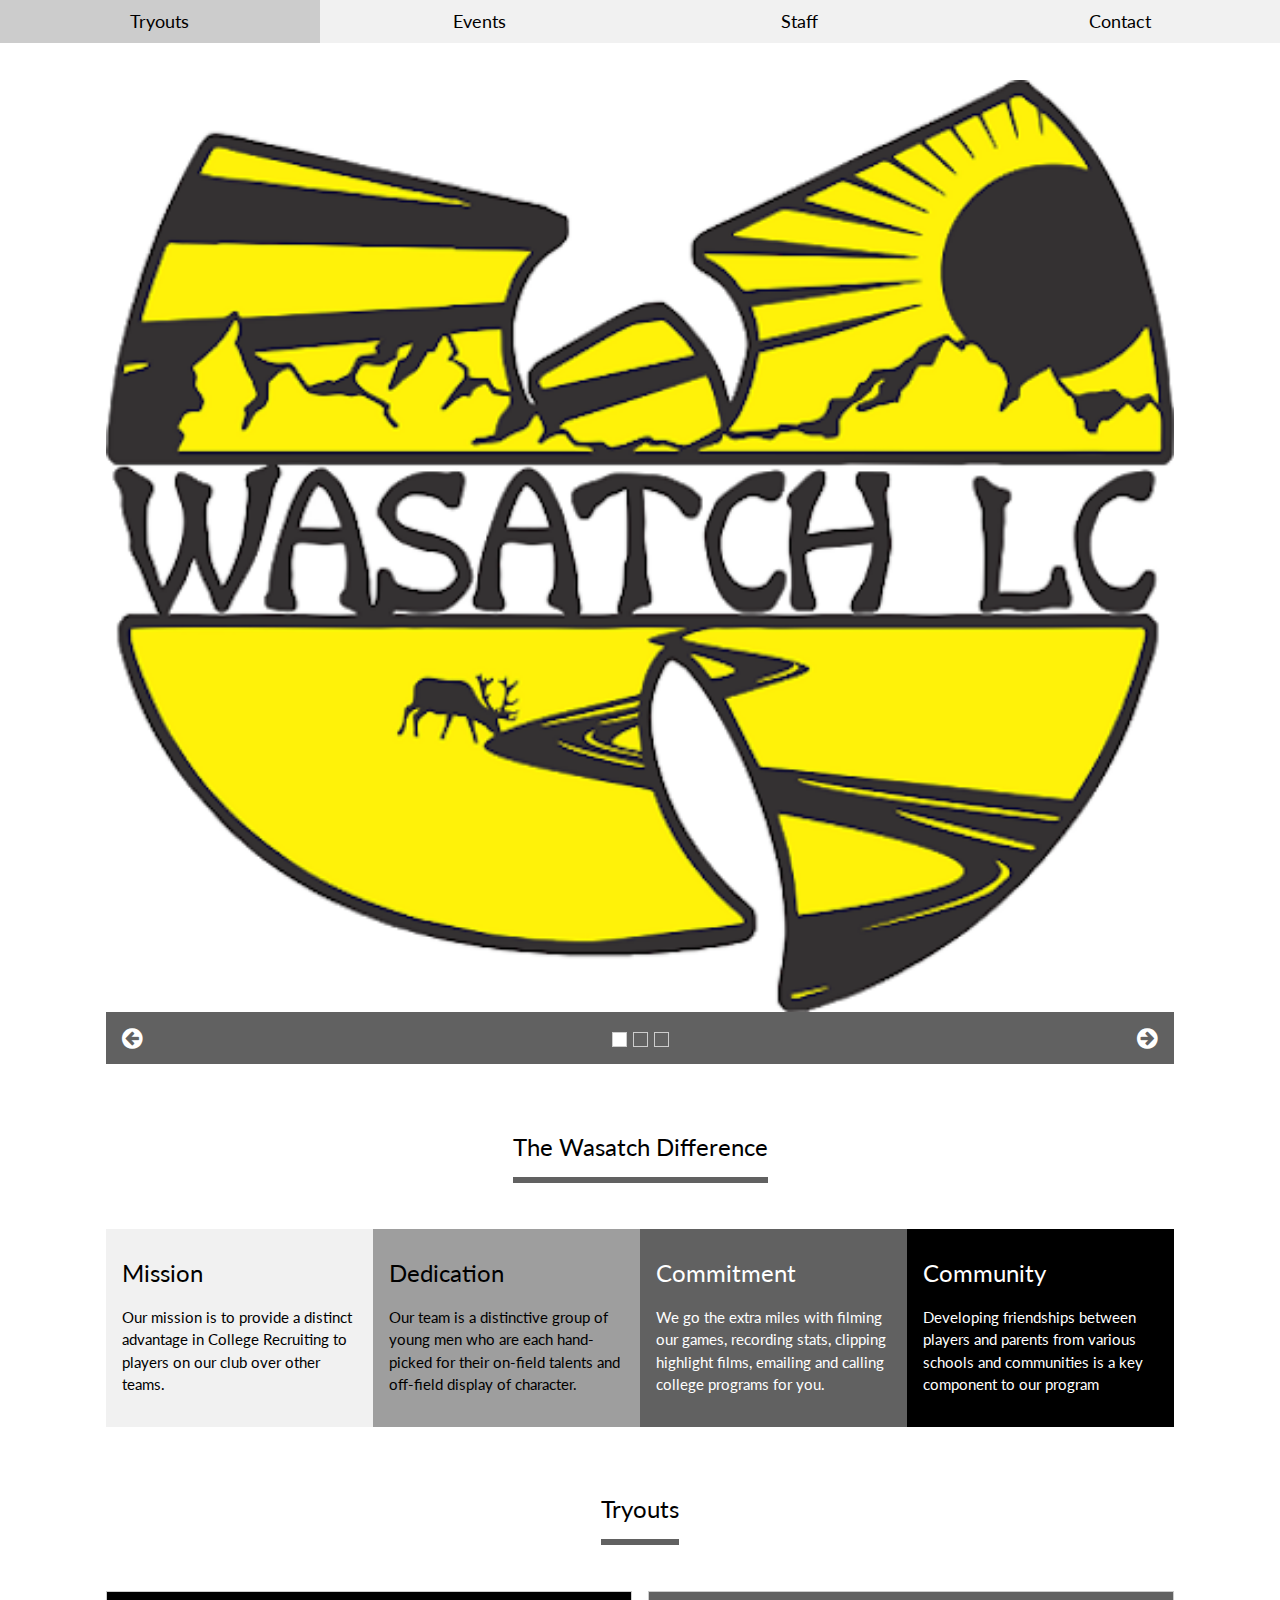
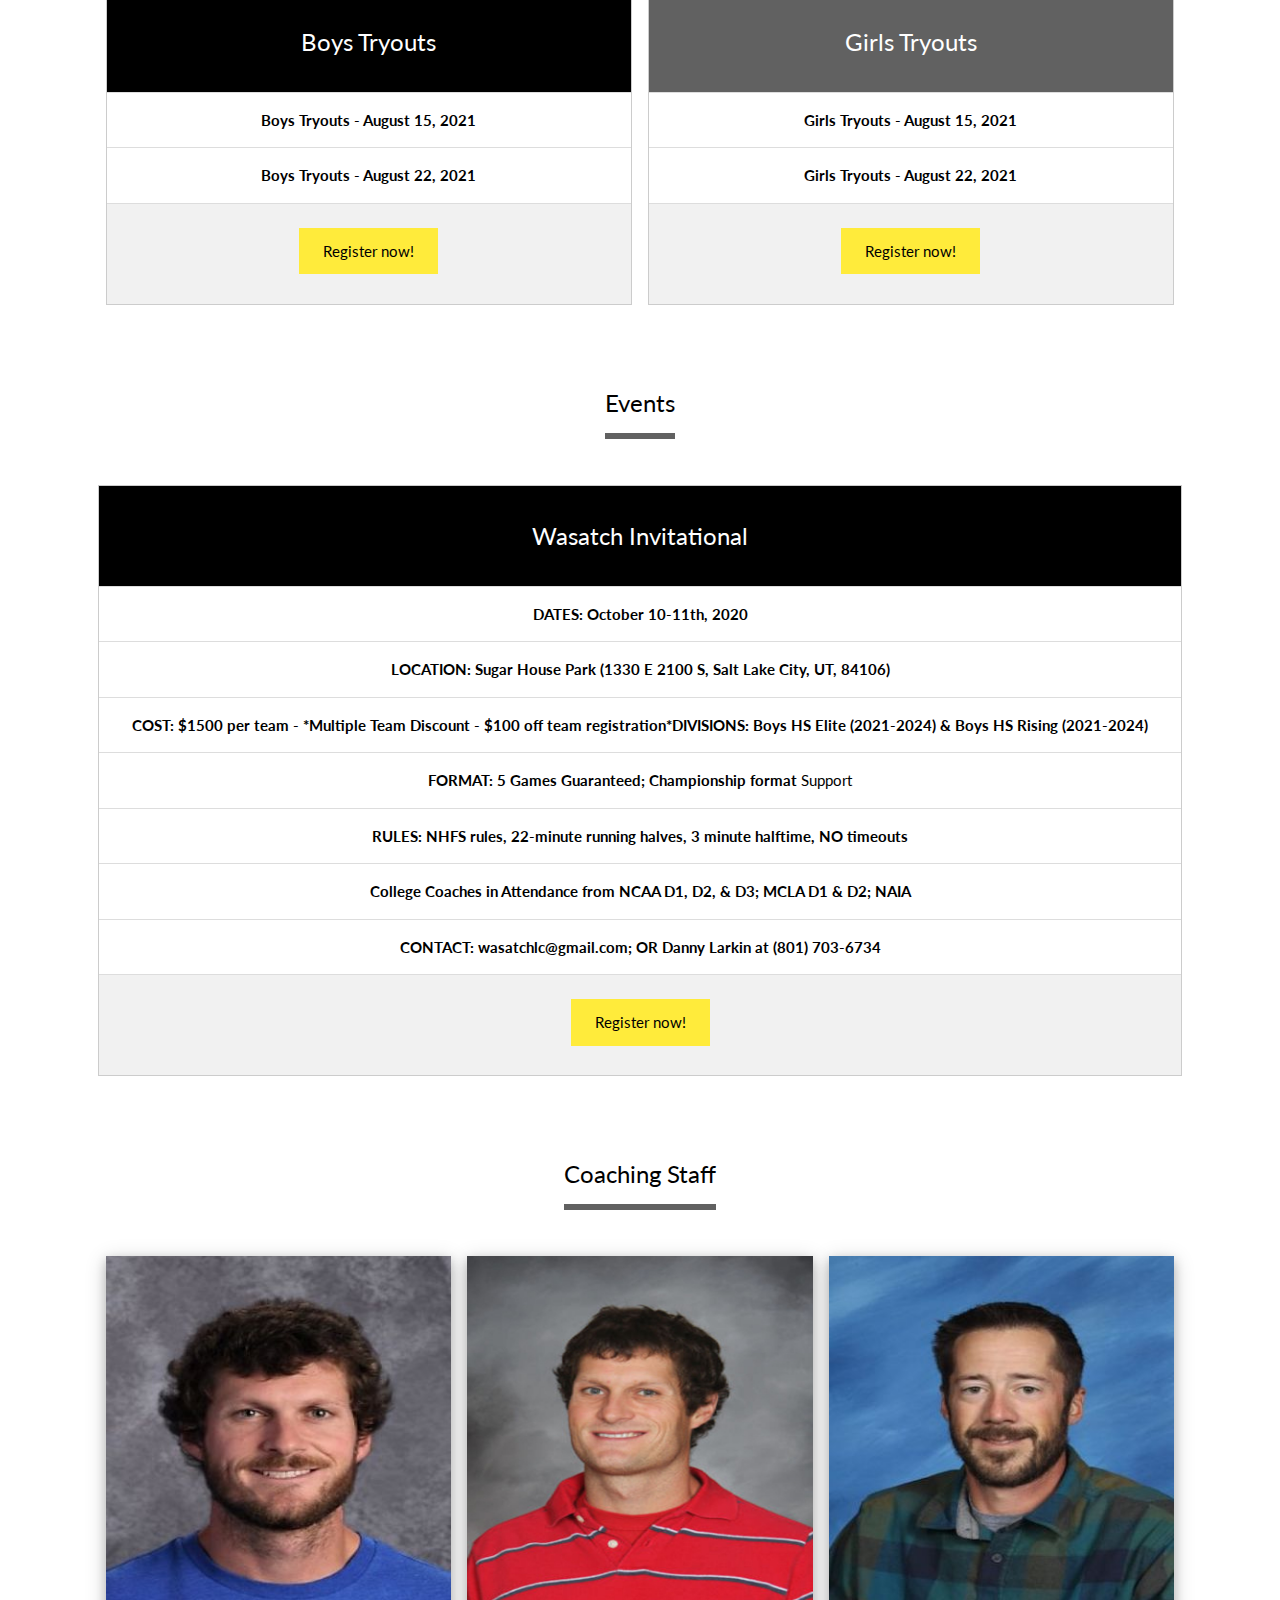
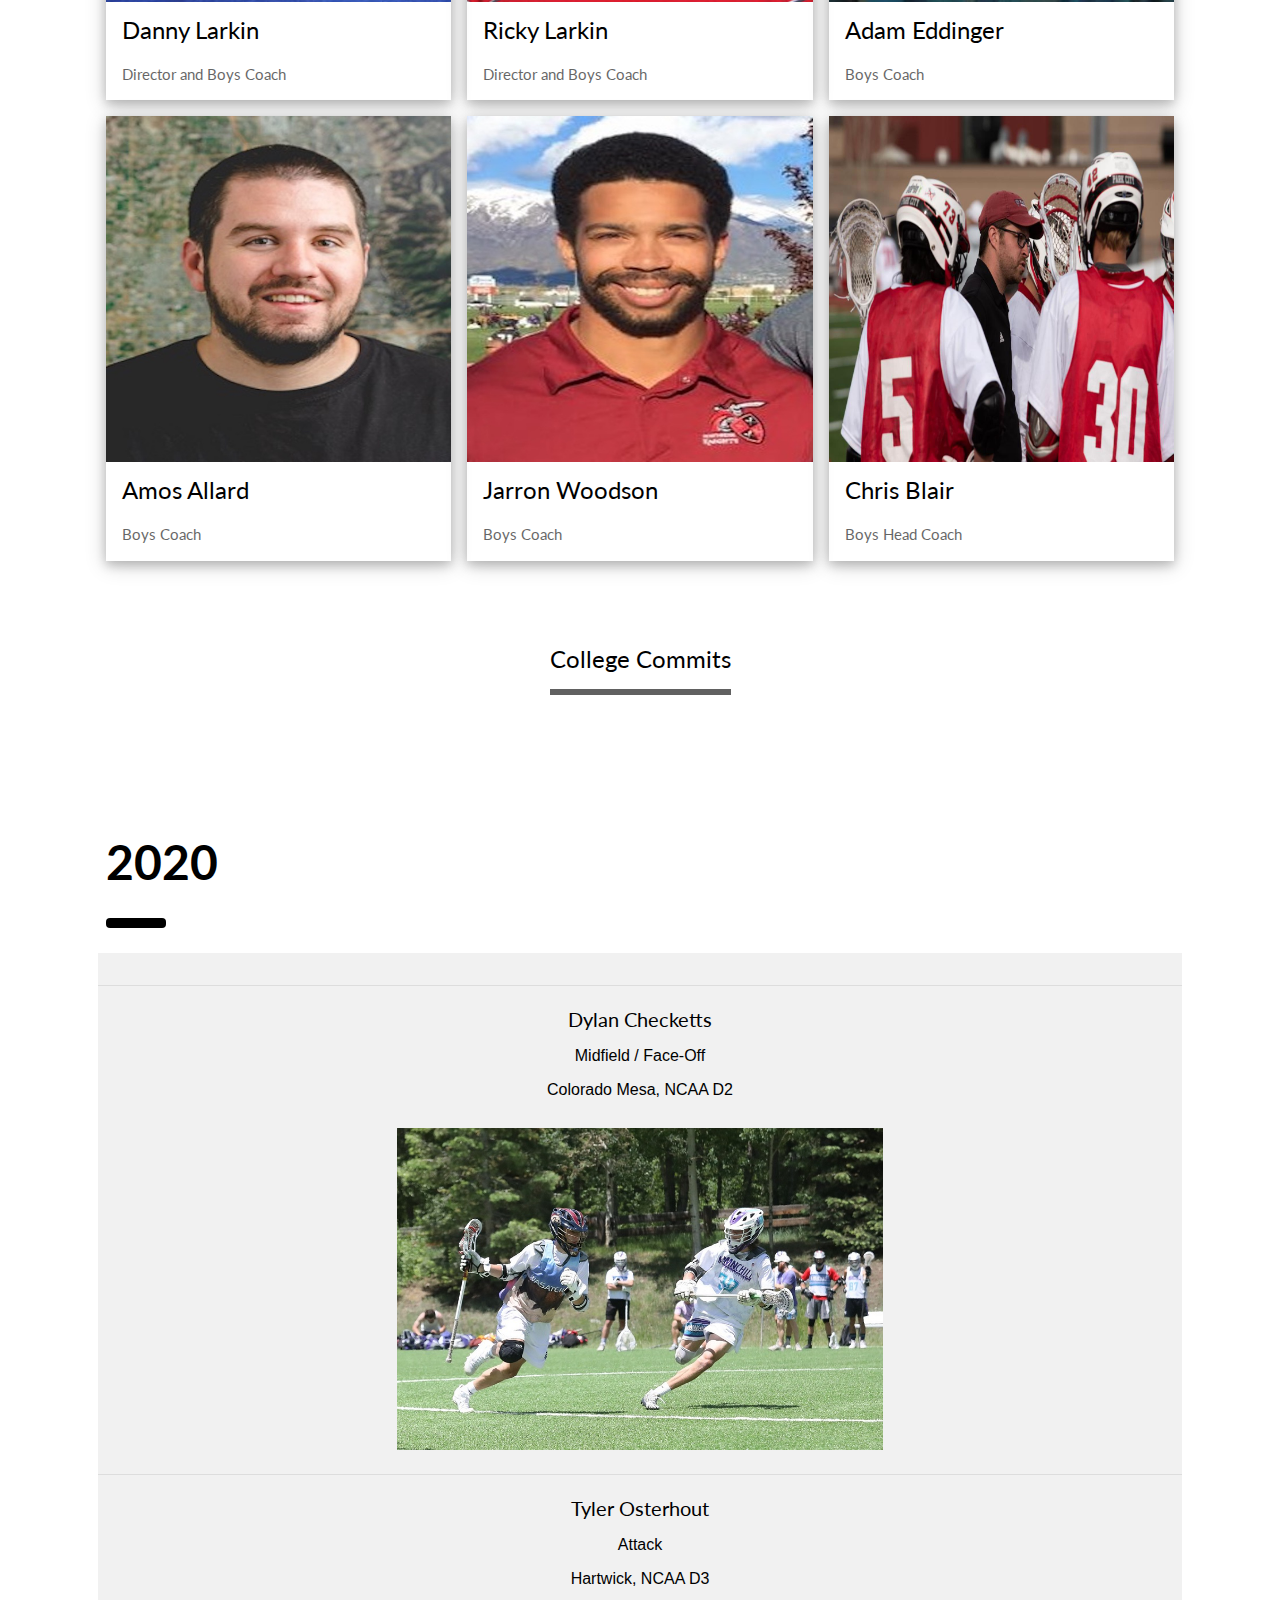
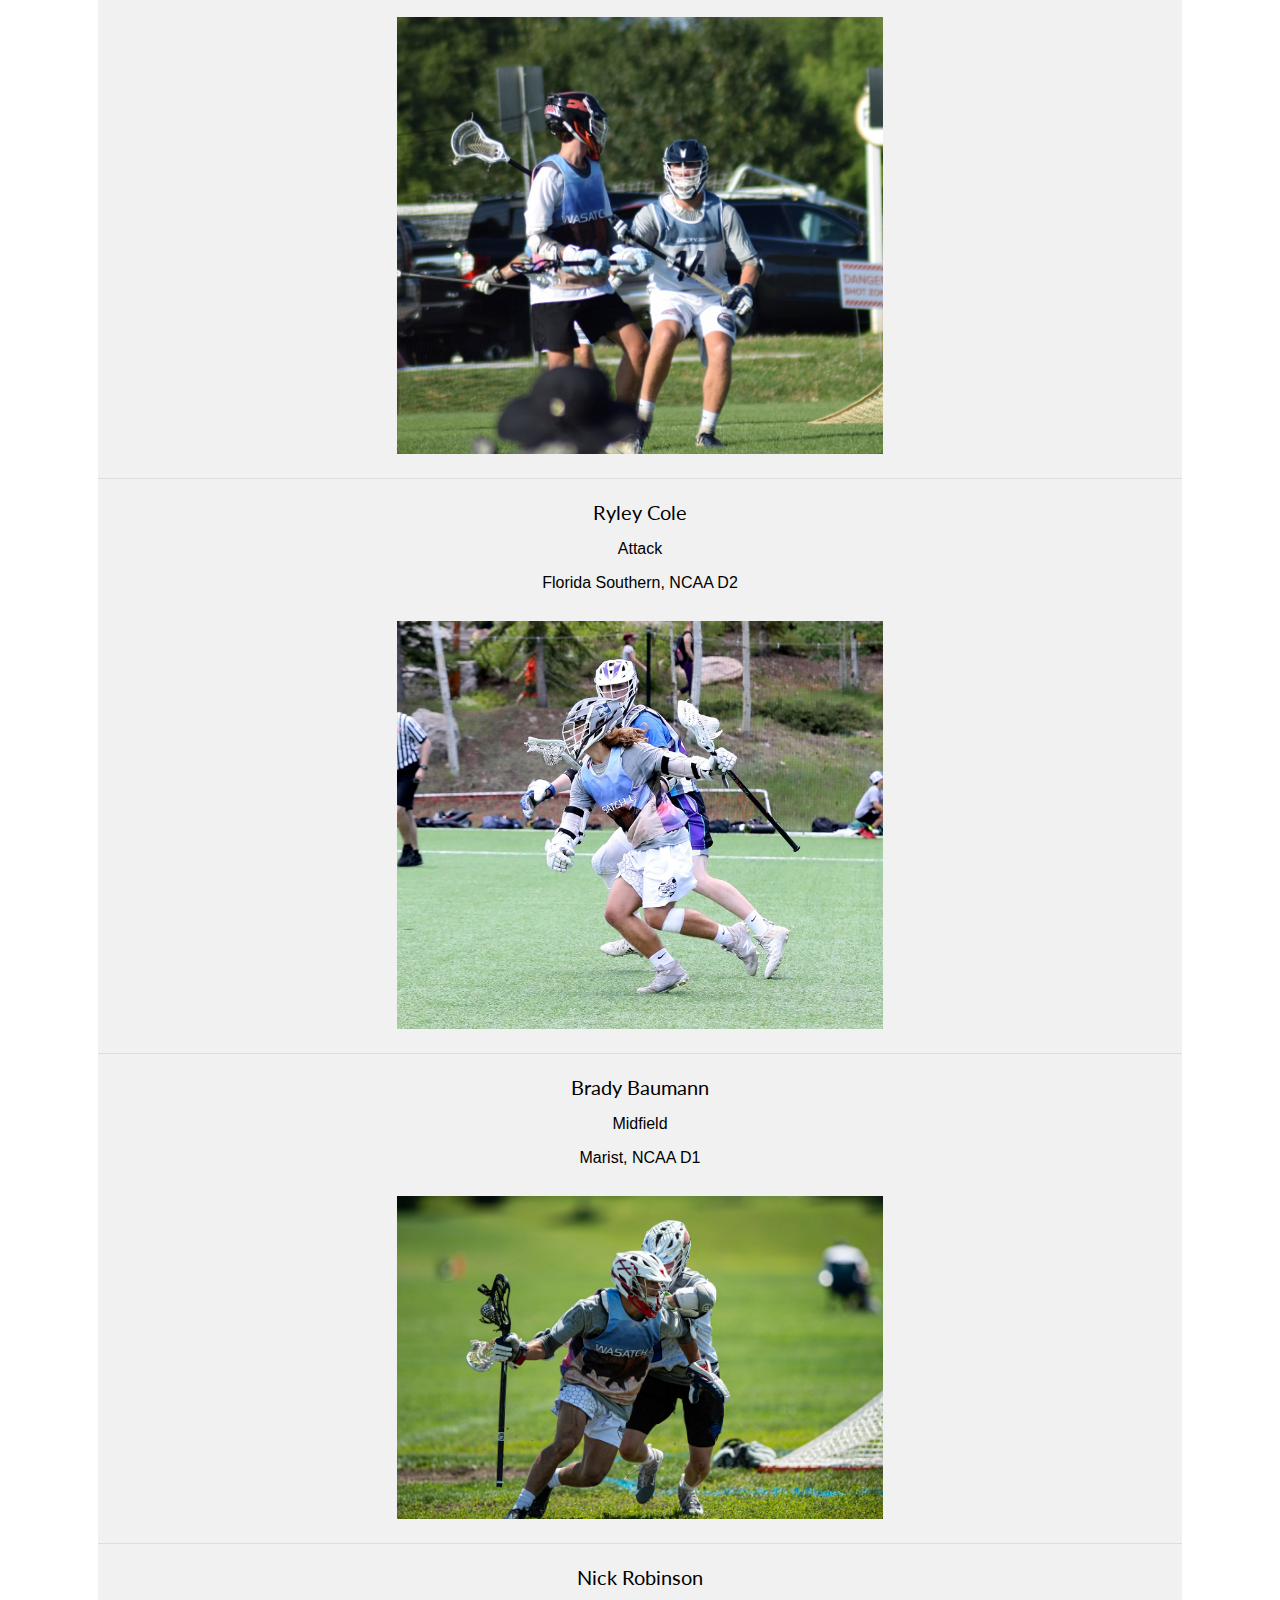
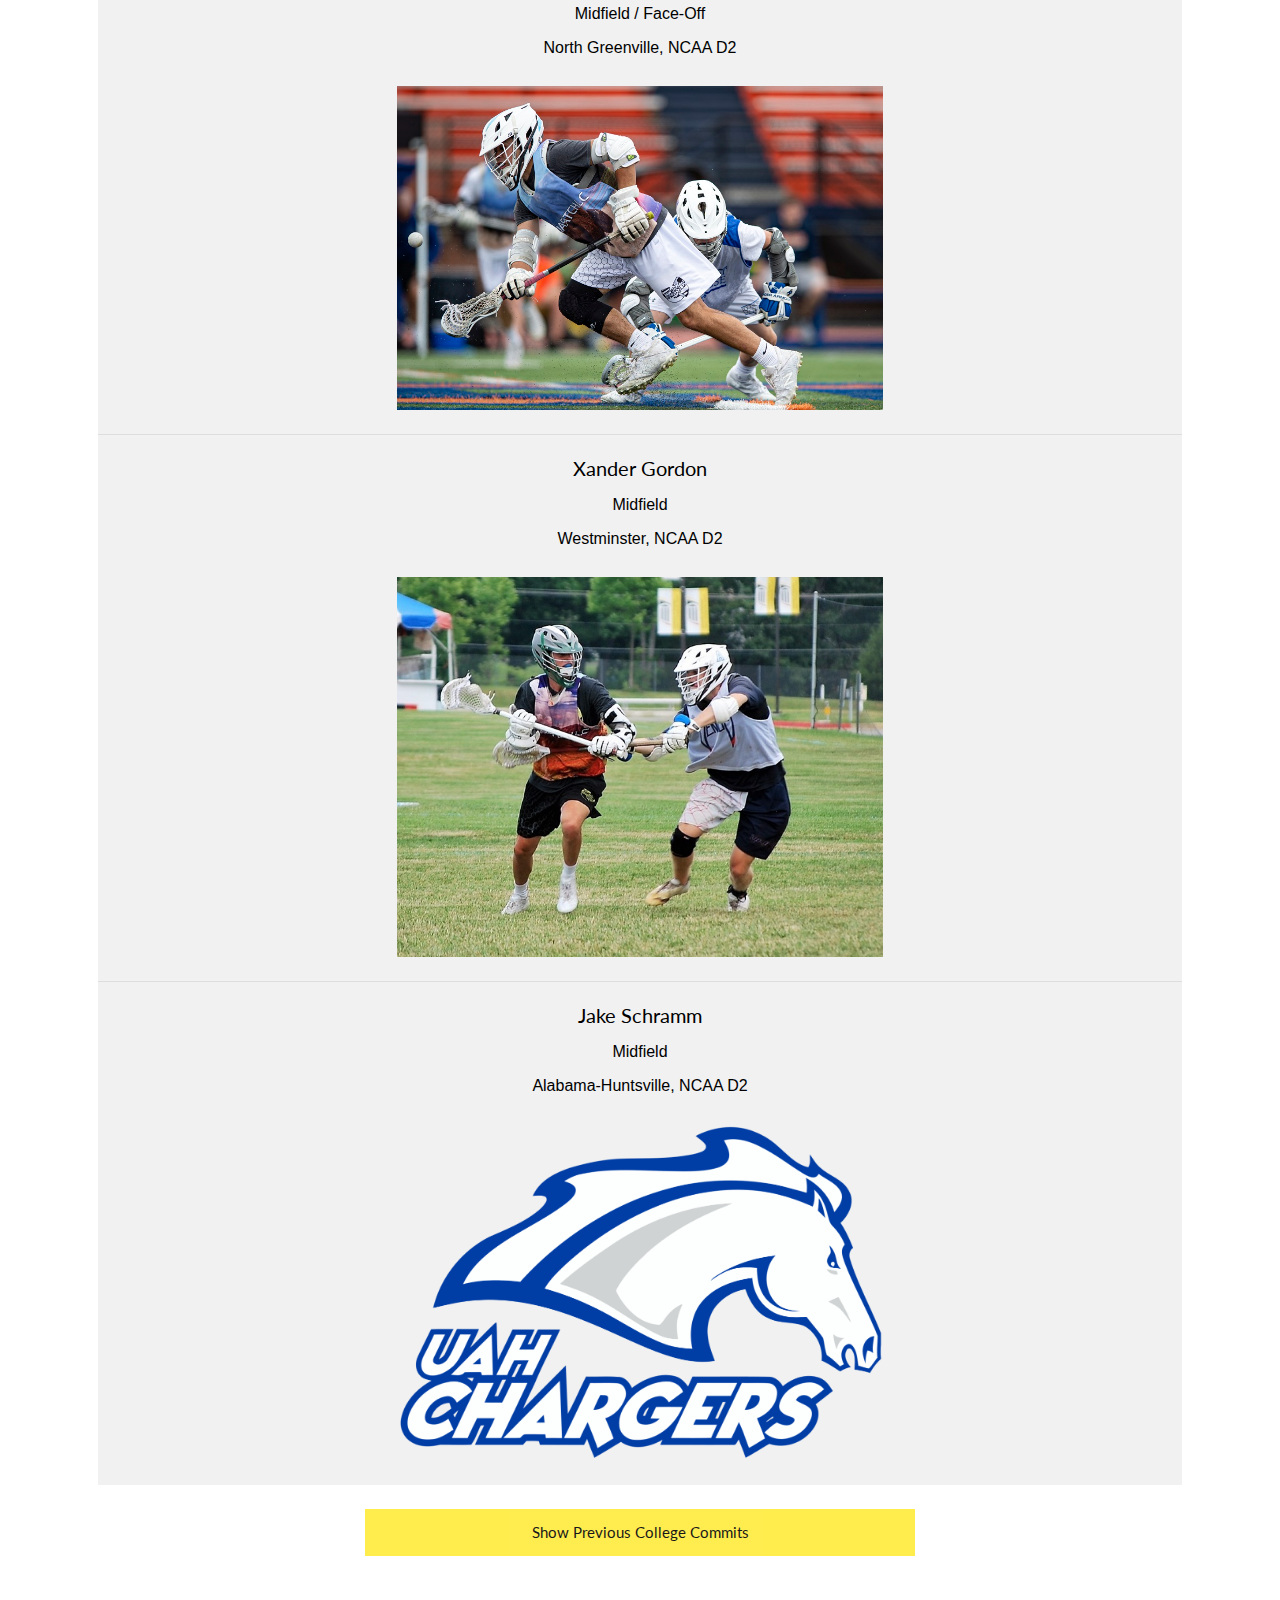
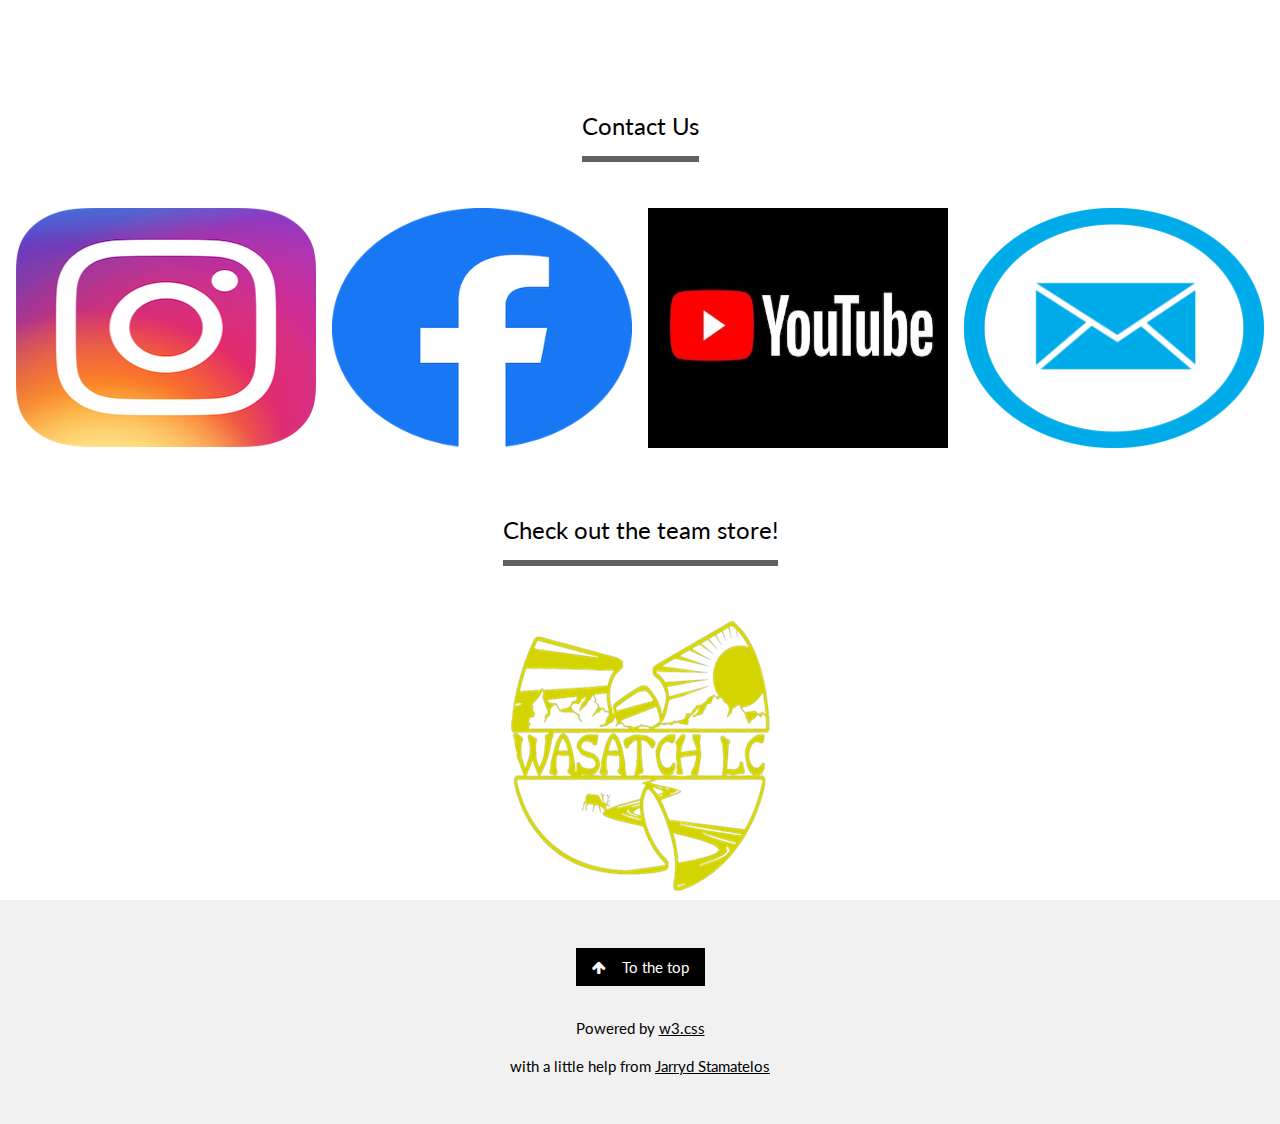
==== commit 4ce850aa: "hide or show commits with button" ====
--- a/index.html
+++ b/index.html
@@ -69,22 +69,26 @@
             </div>
             <div class="w3-col l3 m6 w3-light-grey w3-container w3-padding-16">
                 <h3>Mission</h3>
-                <p>Our mission is to provide a distinct advantage in College Recruiting to players on our club over other teams.</p>
+                <p>Our mission is to provide a distinct advantage in College Recruiting to players on our club over
+                    other teams.</p>
             </div>
 
             <div class="w3-col l3 m6 w3-grey w3-container w3-padding-16">
                 <h3>Dedication</h3>
-                <p>Our team is a distinctive group of young men who are each hand-picked for their on-field talents and off-field display of character.</p>
+                <p>Our team is a distinctive group of young men who are each hand-picked for their on-field talents and
+                    off-field display of character.</p>
             </div>
 
             <div class="w3-col l3 m6 w3-dark-grey w3-container w3-padding-16">
                 <h3>Commitment</h3>
-                <p>We go the extra miles with filming our games, recording stats, clipping highlight films, emailing and calling college programs for you.</p>
+                <p>We go the extra miles with filming our games, recording stats, clipping highlight films, emailing and
+                    calling college programs for you.</p>
             </div>
 
             <div class="w3-col l3 m6 w3-black w3-container w3-padding-16">
                 <h3>Community</h3>
-                <p>Developing friendships between players and parents from various schools and communities is a key component to our program</p>
+                <p>Developing friendships between players and parents from various schools and communities is a key
+                    component to our program</p>
             </div>
         </div>
 
@@ -93,7 +97,7 @@
             <div class="w3-center w3-padding-64">
                 <span class="w3-xlarge w3-bottombar w3-border-dark-grey w3-padding-16">Tryouts</span>
             </div>
-            
+
             <!-- <ul class="w3-ul w3-border w3-center">
                 <li class="w3-padding-16"><b>Graduating Classes: 2021-2024</b></li>
                 <li class="w3-padding-16"><b>Cost: $10</b></li>
@@ -110,9 +114,11 @@
                     <li class="w3-light-grey w3-padding-24">
                         <div class="w3-center">
                             <div class="w3-bar">
-                                <a href="./register.html" onclick="wake()" class="w3-button w3-green w3-padding-large">Register now!</a>
-                            </div>
-                        </div>                    </li>
+                                <a href="./register.html" onclick="wake()"
+                                    class="w3-button w3-yellow w3-padding-large">Register now!</a>
+                            </div>
+                        </div>
+                    </li>
                 </ul>
             </div>
 
@@ -124,7 +130,8 @@
                     <li class="w3-light-grey w3-padding-24">
                         <div class="w3-center">
                             <div class="w3-bar">
-                                <a href="./register.html" onclick="wake()" class="w3-button w3-green w3-padding-large">Register now!</a>
+                                <a href="./register.html" onclick="wake()"
+                                    class="w3-button w3-yellow w3-padding-large">Register now!</a>
                             </div>
                         </div>
                     </li>
@@ -132,7 +139,7 @@
             </div>
 
         </div>
-                <!-- Tournaments -->
+        <!-- Tournaments -->
         <div class="w3-row-padding" id="register_events">
             <div class="w3-center w3-padding-64">
                 <span class="w3-xlarge w3-bottombar w3-border-dark-grey w3-padding-16">Events</span>
@@ -141,22 +148,28 @@
                 <ul class="w3-ul w3-border w3-center w3-hover-shadow">
                     <li class="w3-black w3-xlarge w3-padding-32">Wasatch Invitational</li>
                     <li class="w3-padding-16"><b>DATES: October 10-11th, 2020</b></li>
-                    <li class="w3-padding-16"><b>LOCATION: Sugar House Park (1330 E 2100 S, Salt Lake City, UT, 84106)</b></li>
-                    <li class="w3-padding-16"><b>COST: $1500 per team - *Multiple Team Discount - $100 off team registration*DIVISIONS: Boys HS Elite
-                        (2021-2024) & Boys HS Rising (2021-2024)</b></li>
+                    <li class="w3-padding-16"><b>LOCATION: Sugar House Park (1330 E 2100 S, Salt Lake City, UT,
+                            84106)</b></li>
+                    <li class="w3-padding-16"><b>COST: $1500 per team - *Multiple Team Discount - $100 off team
+                            registration*DIVISIONS: Boys HS Elite
+                            (2021-2024) & Boys HS Rising (2021-2024)</b></li>
                     <li class="w3-padding-16"><b>FORMAT: 5 Games Guaranteed; Championship format</b> Support</li>
-                    <li class="w3-padding-16"><b>RULES: NHFS rules, 22-minute running halves, 3 minute halftime, NO timeouts</b></li>
-                    <li class="w3-padding-16"><b>College Coaches in Attendance from NCAA D1, D2, & D3; MCLA D1 & D2; NAIA</b></li>
-                    <li class="w3-padding-16"><b>CONTACT: wasatchlc@gmail.com; OR Danny Larkin at (801) 703-6734</b></li>
+                    <li class="w3-padding-16"><b>RULES: NHFS rules, 22-minute running halves, 3 minute halftime, NO
+                            timeouts</b></li>
+                    <li class="w3-padding-16"><b>College Coaches in Attendance from NCAA D1, D2, & D3; MCLA D1 & D2;
+                            NAIA</b></li>
+                    <li class="w3-padding-16"><b>CONTACT: wasatchlc@gmail.com; OR Danny Larkin at (801) 703-6734</b>
+                    </li>
                     <li class="w3-light-grey w3-padding-24">
-                    <div class="w3-center">
-                        <div class="w3-bar">
-                            <a href="./register.html" onclick="wake()" class="w3-button w3-green w3-padding-large">Register now!</a>
-                        </div>
-                    </div>
-                    </li>   
+                        <div class="w3-center">
+                            <div class="w3-bar">
+                                <a href="./register.html" onclick="wake()"
+                                    class="w3-button w3-yellow w3-padding-large">Register now!</a>
+                            </div>
+                        </div>
+                    </li>
                 </ul>
-                </div>
+            </div>
 
         </div>
 
@@ -239,298 +252,313 @@
             <div class="w3-full w3-margin-bottom">
                 <ul class="w3-ul w3-light-grey w3-center">
                     <li class="w3-padding-16">
-                        <li>
-                            <h4>Dylan Checketts</h4>
-                            <h6>Midfield / Face-Off</h6>
-                            <h6>Colorado Mesa, NCAA D2</h6>
-                            <div class="w3-row-padding">
-                                <div class="w3-full">
-                                    <img src="./resources/images/headshots/collegeCommits/dylan.checkletts.jpeg" style="width:50%; height:auto; padding:16px">
-                                </div>
-                            </div>
+                    <li>
+                        <h4>Dylan Checketts</h4>
+                        <h6>Midfield / Face-Off</h6>
+                        <h6>Colorado Mesa, NCAA D2</h6>
+                        <div class="w3-row-padding">
+                            <div class="w3-full">
+                                <img src="./resources/images/headshots/collegeCommits/dylan.checkletts.jpeg"
+                                    style="width:50%; height:auto; padding:16px">
+                            </div>
+                        </div>
+                    </li>
+                    <li>
+                        <h4>Tyler Osterhout</h4>
+                        <h6>Attack</h6>
+                        <h6>Hartwick, NCAA D3</h6>
+                        <div class="w3-row-padding">
+                            <div class="w3-full">
+                                <img src="./resources/images/headshots/collegeCommits/tyler.osterhout.jpg"
+                                    style="width:50%; height:auto; padding:16px">
+                            </div>
+                        </div>
+                    </li>
+                    <li>
+                        <h4>Ryley Cole</h4>
+                        <h6>Attack</h6>
+                        <h6>Florida Southern, NCAA D2</h6>
+                        <div class="w3-row-padding">
+                            <div class="w3-full">
+                                <img src="./resources/images/headshots/collegeCommits/ryley.cole.jpeg"
+                                    style="width:50%; height:auto; padding:16px">
+                            </div>
+                        </div>
+                    </li>
+                    <li>
+                        <h4>Brady Baumann</h4>
+                        <h6>Midfield</h6>
+                        <h6>Marist, NCAA D1</h6>
+                        <div class="w3-row-padding">
+                            <div class="w3-full">
+                                <img src="./resources/images/headshots/collegeCommits/brady.baumann.jpeg"
+                                    style="width:50%; height:auto; padding:16px">
+                            </div>
+                        </div>
+                    </li>
+                    <li>
+                        <h4>Nick Robinson</h4>
+                        <h6>Midfield / Face-Off</h6>
+                        <h6>North Greenville, NCAA D2</h6>
+                        <div class="w3-row-padding">
+                            <div class="w3-full">
+                                <img src="./resources/images/headshots/collegeCommits/nick.robinson.jpeg"
+                                    style="width:50%; height:auto; padding:16px">
+                            </div>
+                        </div>
+                    </li>
+                    <li>
+                        <h4>Xander Gordon</h4>
+                        <h6>Midfield</h6>
+                        <h6>Westminster, NCAA D2</h6>
+                        <div class="w3-row-padding">
+                            <div class="w3-full">
+                                <img src="./resources/images/headshots/collegeCommits/xander.gordon.jpeg"
+                                    style="width:50%; height:auto; padding:16px">
+                            </div>
+                        </div>
+                    </li>
+                    <li>
+                        <h4>Jake Schramm</h4>
+                        <h6>Midfield</h6>
+                        <h6>Alabama-Huntsville, NCAA D2</h6>
+                        <div class="w3-row-padding">
+                            <div class="w3-full">
+                                <img src="./resources/images/headshots/collegeCommits/uah.logo.png"
+                                    style="width:50%; height:auto; padding:16px">
+                            </div>
+                        </div>
+                    </li>
+                    </li>
+                </ul>
+            </div>
+        </div>
+        <!-- 2020 End -->
+        <div class="w3-center">
+            <button onclick="hideOrShow()" class="w3-button w3-yellow w3-padding-large">Show Previous College
+                Commits</button>
+        </div>
+        <!-- PAST COMMITS START -->
+        <div id="past-commits" style="display: none">
+            <div class="w3-container" id="commits" style="margin-top:75px">
+                <h1 class="w3-xxxlarge w3-text-black"><b>2019</b></h1>
+                <hr style="width:50px;border:5px solid black" class="w3-round">
+            </div>
+
+            <div class="w3-row-padding">
+                <div class="w3-full w3-margin-bottom">
+                    <ul class="w3-ul w3-light-grey w3-center">
+                        <li class="w3-padding-16">
+                            <p>Parker Childs - A - Bowdoin, NCAA D3</p>
+                            <p>Ethan Gunn - D - BYU, MCLA D1</p>
+                            <p>Dante Delgado - M - CSU-Pueblo, NCAA D2</p>
+                            <p>Logan Naves - A - CSU-Pueblo, NCAA D2</p>
+                            <p>Logan Wells - A - CSU-Pueblo, NCAA D2</p>
+                            <p>Dylan Lisle - D - Eastern, NCAA D3</p>
+                            <p>Dalton Hoopes - G - Lenoir Rhyne, NCAA D2</p>
+                            <p>Sam Skousen - M - Lincoln Memorial, NCAA D2</p>
+                            <p>Andrei Brown - D - Utah Valley, MCLA D1</p>
+                            <p>Kord Gallego - G - Utah Valley, MCLA D1</p>
+                            <p>Alton Taylor - A - Westminster, NCAA D2</p>
+                            <p>Gage Varanakis - A/M - William Penn, NAIA</p>
                         </li>
-                        <li>
-                            <h4>Tyler Osterhout</h4>
-                            <h6>Attack</h6>
-                            <h6>Hartwick, NCAA D3</h6>
-                            <div class="w3-row-padding">
-                                <div class="w3-full">
-                                    <img src="./resources/images/headshots/collegeCommits/tyler.osterhout.jpg" style="width:50%; height:auto; padding:16px">
-                                </div>
-                            </div>
+                    </ul>
+                </div>
+            </div>
+            <!-- 2019 End -->
+            <!-- 2018 -->
+            <div class="w3-container" id="commits" style="margin-top:75px">
+                <h1 class="w3-xxxlarge w3-text-black"><b>2018</b></h1>
+                <hr style="width:50px;border:5px solid black" class="w3-round">
+            </div>
+
+            <div class="w3-row-padding">
+                <div class="w3-full w3-margin-bottom">
+                    <ul class="w3-ul w3-light-grey w3-center">
+                        <li class="w3-padding-16">
+                            <p>Brandon Dodd - A - Air Force, NCAA D1</p>
+                            <p>Jake Muir - M/FO - CSU-Pueblo, NCAA D2</p>
+                            <p>Skyler Weathers - M - CSU-Pueblo, NCAA D2</p>
+                            <p>JJ Pickard - M - Jacksonville, NCAA D1</p>
+                            <p>Mike Sisselberger - M/FO - Lehigh, NCAA D1</p>
+                            <p>Jack Earley - A - Mercer CC, NJCAA</p>
+                            <p>Charlie Black - M - San Diego St, MCLA D1</p>
+                            <p>David Mitchell - A - Sierra Nevada, MCLA D2</p>
+                            <p>Blake Jackson - Southern Virginia, NCAA D3</p>
+                            <p>Taylor Mason - D - Utah, NCAA D1</p>
+                            <p>Sam Burbank - A - Utah Valley, MCLA D1</p>
+                            <p>Blaine Nelsen - M - Whittier, NCAA D3</p>
                         </li>
-                        <li>
-                            <h4>Ryley Cole</h4>
-                            <h6>Attack</h6>
-                            <h6>Florida Southern, NCAA D2</h6>
-                            <div class="w3-row-padding">
-                                <div class="w3-full">
-                                    <img src="./resources/images/headshots/collegeCommits/ryley.cole.jpeg" style="width:50%; height:auto; padding:16px">
-                                </div>
-                            </div>
+                    </ul>
+                </div>
+            </div>
+            <!-- 2018 End -->
+            <!-- 2017 -->
+            <div class="w3-container" id="commits" style="margin-top:75px">
+                <h1 class="w3-xxxlarge w3-text-black"><b>2017</b></h1>
+                <hr style="width:50px;border:5px solid black" class="w3-round">
+            </div>
+
+            <div class="w3-row-padding">
+                <div class="w3-full w3-margin-bottom">
+                    <ul class="w3-ul w3-light-grey w3-center">
+                        <li class="w3-padding-16">
+                            <p>Zach Wentz - M/FO - Bellarmine, NCAA D1</p>
+                            <p>Ryan Baker - D - Bryant, NCAA D1</p>
+                            <p>Connor Crandall - A - BYU, MCLA D1</p>
+                            <p>Jack Babka - G - Herkimer CC, NJCAA</p>
+                            <p>Timmy Berard - A - Idaho, MCLA D1</p>
+                            <p>Daxton Allison - A - Limestone, NCAA D2</p>
+                            <p>Noah Lund - A - Southern Virginia, NCAA D3</p>
+                            <p>Porter Shepherd - D - Southern Virginia, NCAA D3</p>
+                            <p>Bryce Gardner - M - Southern Virginia, NCAA D3</p>
+                            <p>Talbot Child - A - Swarthmore, NCAA D3</p>
+                            <p>Ben Adams - D - Utah, NCAA D1</p>
+                            <p>Chris Belcher - D - Utah, NCAA D1</p>
+                            <p>Gage Fisher - M - Westminster, NCAA D2</p>
                         </li>
-                        <li>
-                            <h4>Brady Baumann</h4>
-                            <h6>Midfield</h6>
-                            <h6>Marist, NCAA D1</h6>
-                            <div class="w3-row-padding">
-                                <div class="w3-full">
-                                    <img src="./resources/images/headshots/collegeCommits/brady.baumann.jpeg" style="width:50%; height:auto; padding:16px">
-                                </div>
-                            </div>
+                    </ul>
+                </div>
+            </div>
+            <!-- 2017 End -->
+            <!-- 2016 -->
+            <div class="w3-container" id="commits" style="margin-top:75px">
+                <h1 class="w3-xxxlarge w3-text-black"><b>2016</b></h1>
+                <hr style="width:50px;border:5px solid black" class="w3-round">
+            </div>
+
+            <div class="w3-row-padding">
+                <div class="w3-full w3-margin-bottom">
+                    <ul class="w3-ul w3-light-grey w3-center">
+                        <li class="w3-padding-16">
+                            <p>Ian Elson - M - Utah, NCAA D1</p>
+                            <p>Charlie Valuck - G - Beloit, NCAA D3</p>
+                            <p>Peter Williamson - D - BYU, MCLA D1</p>
+                            <p>Will Gettinger - A - Colorado, MCLA D1</p>
+                            <p>Zach Hamel - D - Colorado Mesa, NCAA D2</p>
+                            <p>Cam Folkerson - LSM - Colorado Mesa, NCAA D2</p>
+                            <p>Caelahn Bullen - G - Cornell, NCAA D1</p>
+                            <p>Cavin Huntsman - D - Southern Virginia,NCAA D3</p>
+                            <p>Shawn Lamb - A - Southern Virginia, NCAA D3</p>
+                            <p>Stewy Tulane - A - Utah State, MCLA D1</p>
+                            <p>Carter Bean - M - Utah Valley, MCLA D1</p>
+                            <p>Payton Carson - D - Westminster, NCAA D2</p>
                         </li>
-                        <li>
-                            <h4>Nick Robinson</h4>
-                            <h6>Midfield / Face-Off</h6>
-                            <h6>North Greenville, NCAA D2</h6>
-                            <div class="w3-row-padding">
-                                <div class="w3-full">
-                                    <img src="./resources/images/headshots/collegeCommits/nick.robinson.jpeg" style="width:50%; height:auto; padding:16px">
-                                </div>
-                            </div>
+                    </ul>
+                </div>
+            </div>
+            <!-- 2016 End -->
+            <!-- 2015 -->
+            <div class="w3-container" id="commits" style="margin-top:75px">
+                <h1 class="w3-xxxlarge w3-text-black"><b>2015</b></h1>
+                <hr style="width:50px;border:5px solid black" class="w3-round">
+            </div>
+
+            <div class="w3-row-padding">
+                <div class="w3-full w3-margin-bottom">
+                    <ul class="w3-ul w3-light-grey w3-center">
+                        <li class="w3-padding-16">
+                            <p>Ryan Townson - D - Auburn, MCLA D1</p>
+                            <p>Jeff Bednar - M - BYU, MCLA D1</p>
+                            <p>Payton Kimber - M - Southern Virginia, NCAA D3</p>
+                            <p>Justin Jackson - A - Utah State, MCLA D1</p>
+                            <p>Ryan Lunt - M - Utah Valley, MCLA D1</p>
+                            <p>Walker Murphy - M - Utah Valley, MCLA D1</p>
+                            <p>Joe Lambert - M - Utah Valley, MCLA D1</p>
+                            <p>Thomas Stockham - G - Vermont, NCAA D1</p>
                         </li>
-                        <li>
-                            <h4>Xander Gordon</h4>
-                            <h6>Midfield</h6>
-                            <h6>Westminster, NCAA D2</h6>
-                            <div class="w3-row-padding">
-                                <div class="w3-full">
-                                    <img src="./resources/images/headshots/collegeCommits/xander.gordon.jpeg" style="width:50%; height:auto; padding:16px">
-                                </div>
-                            </div>
+                    </ul>
+                </div>
+            </div>
+            <!-- 2015 End -->
+            <!-- 2014 -->
+            <div class="w3-container" id="commits" style="margin-top:75px">
+                <h1 class="w3-xxxlarge w3-text-black"><b>2014</b></h1>
+                <hr style="width:50px;border:5px solid black" class="w3-round">
+            </div>
+
+            <div class="w3-row-padding">
+                <div class="w3-full w3-margin-bottom">
+                    <ul class="w3-ul w3-light-grey w3-center">
+                        <li class="w3-padding-16">
+                            <p>Parker Carson - LSM -Boston U, NCAA D1</p>
+                            <p>Dalon Hampshire - G - BYU, MCLA D1</p>
+                            <p>Sam Pugh - D - BYU, MCLA D1</p>
+                            <p>Jared Kotter - D - BYU, MCLA D1</p>
+                            <p>Matthew West - A - BYU, MCLA D1</p>
+                            <p>Gabe Rechsteiner - M - Colorado, MCLA D1</p>
+                            <p>Grant Pierce - A - Furman, NCAA D1</p>
+                            <p>Luke Pyper - M - Oregon, MCLA D1</p>
+                            <p>Casey Rose - M - Rutgers, NCAA D1</p>
+                            <p>Mason Barnhill - D - Utah, MCLA D1</p>
+                            <p>Ryan Green - M - Utah, MCLA D1</p>
+                            <p>Brody Bolerjack - D - Utah State, MCLA D1</p>
+                            <p>Connor Meyer - M/FO - Utah State, MCLA D1</p>
+                            <p>Ian Hullinger - A - Utah State, MCLA D1</p>
+                            <p>Connor Clay - M - Utah Valley, MCLA D1</p>
+                            <p>Bridger Fisher - M - Westminster, NCAA D2</p>
+                            <p>Tanner Duryea - D - Westminster, NCAA D2</p>
                         </li>
-                        <li>
-                            <h4>Jake Schramm</h4>
-                            <h6>Midfield</h6>
-                            <h6>Alabama-Huntsville, NCAA D2</h6>
-                            <div class="w3-row-padding">
-                                <div class="w3-full">
-                                    <img src="./resources/images/headshots/collegeCommits/uah.logo.png" style="width:50%; height:auto; padding:16px">
-                                </div>
-                            </div>
-                        </li>
-                    </li>
-                </ul>
-            </div>
-        </div>
-        <!-- 2020 End -->
-
+                    </ul>
+                </div>
+            </div>
+            <!-- 2014 End -->
+            <!-- Players End -->
+            <!-- End page content -->
+        </div>
+        <!-- PAST COMMITS END -->
         <!-- 2019 -->
-        <div class="w3-container" id="commits" style="margin-top:75px">
-            <h1 class="w3-xxxlarge w3-text-black"><b>2019</b></h1>
-            <hr style="width:50px;border:5px solid black" class="w3-round">
-        </div>
-
-        <div class="w3-row-padding">
-            <div class="w3-full w3-margin-bottom">
-                <ul class="w3-ul w3-light-grey w3-center">
-                    <li class="w3-padding-16">
-                        <p>Parker Childs - A - Bowdoin, NCAA D3</p>
-                        <p>Ethan Gunn - D - BYU, MCLA D1</p>
-                        <p>Dante Delgado - M - CSU-Pueblo, NCAA D2</p>
-                        <p>Logan Naves - A - CSU-Pueblo, NCAA D2</p>
-                        <p>Logan Wells - A - CSU-Pueblo, NCAA D2</p>
-                        <p>Dylan Lisle - D - Eastern, NCAA D3</p>
-                        <p>Dalton Hoopes - G - Lenoir Rhyne, NCAA D2</p>
-                        <p>Sam Skousen - M - Lincoln Memorial, NCAA D2</p>
-                        <p>Andrei Brown - D - Utah Valley, MCLA D1</p>
-                        <p>Kord Gallego - G - Utah Valley, MCLA D1</p>
-                        <p>Alton Taylor - A - Westminster, NCAA D2</p>
-                        <p>Gage Varanakis - A/M - William Penn, NAIA</p>
-                    </li>
-                </ul>
-            </div>
-        </div>
-        <!-- 2019 End -->
-        <!-- 2018 -->
-        <div class="w3-container" id="commits" style="margin-top:75px">
-            <h1 class="w3-xxxlarge w3-text-black"><b>2018</b></h1>
-            <hr style="width:50px;border:5px solid black" class="w3-round">
-        </div>
-
-        <div class="w3-row-padding">
-            <div class="w3-full w3-margin-bottom">
-                <ul class="w3-ul w3-light-grey w3-center">
-                    <li class="w3-padding-16">
-                        <p>Brandon Dodd - A - Air Force, NCAA D1</p>
-                        <p>Jake Muir - M/FO - CSU-Pueblo, NCAA D2</p>
-                        <p>Skyler Weathers - M - CSU-Pueblo, NCAA D2</p>
-                        <p>JJ Pickard - M - Jacksonville, NCAA D1</p>
-                        <p>Mike Sisselberger - M/FO - Lehigh, NCAA D1</p>
-                        <p>Jack Earley - A - Mercer CC, NJCAA</p>
-                        <p>Charlie Black - M - San Diego St, MCLA D1</p>
-                        <p>David Mitchell - A - Sierra Nevada, MCLA D2</p>
-                        <p>Blake Jackson - Southern Virginia, NCAA D3</p>
-                        <p>Taylor Mason - D - Utah, NCAA D1</p>
-                        <p>Sam Burbank - A - Utah Valley, MCLA D1</p>
-                        <p>Blaine Nelsen - M - Whittier, NCAA D3</p>
-                    </li>
-                </ul>
-            </div>
-        </div>
-        <!-- 2018 End -->
-        <!-- 2017 -->
-        <div class="w3-container" id="commits" style="margin-top:75px">
-            <h1 class="w3-xxxlarge w3-text-black"><b>2017</b></h1>
-            <hr style="width:50px;border:5px solid black" class="w3-round">
-        </div>
-
-        <div class="w3-row-padding">
-            <div class="w3-full w3-margin-bottom">
-                <ul class="w3-ul w3-light-grey w3-center">
-                    <li class="w3-padding-16">
-                        <p>Zach Wentz - M/FO - Bellarmine, NCAA D1</p>
-                        <p>Ryan Baker - D - Bryant, NCAA D1</p>
-                        <p>Connor Crandall - A - BYU, MCLA D1</p>
-                        <p>Jack Babka - G - Herkimer CC, NJCAA</p>
-                        <p>Timmy Berard - A - Idaho, MCLA D1</p>
-                        <p>Daxton Allison - A - Limestone, NCAA D2</p>
-                        <p>Noah Lund - A - Southern Virginia, NCAA D3</p>
-                        <p>Porter Shepherd - D - Southern Virginia, NCAA D3</p>
-                        <p>Bryce Gardner - M - Southern Virginia, NCAA D3</p>
-                        <p>Talbot Child - A - Swarthmore, NCAA D3</p>
-                        <p>Ben Adams - D - Utah, NCAA D1</p>
-                        <p>Chris Belcher - D - Utah, NCAA D1</p>
-                        <p>Gage Fisher - M - Westminster, NCAA D2</p>
-                    </li>
-                </ul>
-            </div>
-        </div>
-        <!-- 2017 End -->
-        <!-- 2016 -->
-        <div class="w3-container" id="commits" style="margin-top:75px">
-            <h1 class="w3-xxxlarge w3-text-black"><b>2016</b></h1>
-            <hr style="width:50px;border:5px solid black" class="w3-round">
-        </div>
-
-        <div class="w3-row-padding">
-            <div class="w3-full w3-margin-bottom">
-                <ul class="w3-ul w3-light-grey w3-center">
-                    <li class="w3-padding-16">
-                        <p>Ian Elson - M - Utah, NCAA D1</p>
-                        <p>Charlie Valuck - G - Beloit, NCAA D3</p>
-                        <p>Peter Williamson - D - BYU, MCLA D1</p>
-                        <p>Will Gettinger - A - Colorado, MCLA D1</p>
-                        <p>Zach Hamel - D - Colorado Mesa, NCAA D2</p>
-                        <p>Cam Folkerson - LSM - Colorado Mesa, NCAA D2</p>
-                        <p>Caelahn Bullen - G - Cornell, NCAA D1</p>
-                        <p>Cavin Huntsman - D - Southern Virginia,NCAA D3</p>
-                        <p>Shawn Lamb - A - Southern Virginia, NCAA D3</p>
-                        <p>Stewy Tulane - A - Utah State, MCLA D1</p>
-                        <p>Carter Bean - M - Utah Valley, MCLA D1</p>
-                        <p>Payton Carson - D - Westminster, NCAA D2</p>
-                    </li>
-                </ul>
-            </div>
-        </div>
-        <!-- 2016 End -->
-        <!-- 2015 -->
-        <div class="w3-container" id="commits" style="margin-top:75px">
-            <h1 class="w3-xxxlarge w3-text-black"><b>2015</b></h1>
-            <hr style="width:50px;border:5px solid black" class="w3-round">
-        </div>
-
-        <div class="w3-row-padding">
-            <div class="w3-full w3-margin-bottom">
-                <ul class="w3-ul w3-light-grey w3-center">
-                    <li class="w3-padding-16">
-                        <p>Ryan Townson - D - Auburn, MCLA D1</p>
-                        <p>Jeff Bednar - M - BYU, MCLA D1</p>
-                        <p>Payton Kimber - M - Southern Virginia, NCAA D3</p>
-                        <p>Justin Jackson - A - Utah State, MCLA D1</p>
-                        <p>Ryan Lunt - M - Utah Valley, MCLA D1</p>
-                        <p>Walker Murphy - M - Utah Valley, MCLA D1</p>
-                        <p>Joe Lambert - M - Utah Valley, MCLA D1</p>
-                        <p>Thomas Stockham - G - Vermont, NCAA D1</p>
-                    </li>
-                </ul>
-            </div>
-        </div>
-        <!-- 2015 End -->
-        <!-- 2014 -->
-        <div class="w3-container" id="commits" style="margin-top:75px">
-            <h1 class="w3-xxxlarge w3-text-black"><b>2014</b></h1>
-            <hr style="width:50px;border:5px solid black" class="w3-round">
-        </div>
-
-        <div class="w3-row-padding">
-            <div class="w3-full w3-margin-bottom">
-                <ul class="w3-ul w3-light-grey w3-center">
-                    <li class="w3-padding-16">
-                        <p>Parker Carson - LSM -Boston U, NCAA D1</p>
-                        <p>Dalon Hampshire - G - BYU, MCLA D1</p>
-                        <p>Sam Pugh - D - BYU, MCLA D1</p>
-                        <p>Jared Kotter - D - BYU, MCLA D1</p>
-                        <p>Matthew West - A - BYU, MCLA D1</p>
-                        <p>Gabe Rechsteiner - M - Colorado, MCLA D1</p>
-                        <p>Grant Pierce - A - Furman, NCAA D1</p>
-                        <p>Luke Pyper - M - Oregon, MCLA D1</p>
-                        <p>Casey Rose - M - Rutgers, NCAA D1</p>
-                        <p>Mason Barnhill - D - Utah, MCLA D1</p>
-                        <p>Ryan Green - M - Utah, MCLA D1</p>
-                        <p>Brody Bolerjack - D - Utah State, MCLA D1</p>
-                        <p>Connor Meyer - M/FO - Utah State, MCLA D1</p>
-                        <p>Ian Hullinger - A - Utah State, MCLA D1</p>
-                        <p>Connor Clay - M - Utah Valley, MCLA D1</p>
-                        <p>Bridger Fisher - M - Westminster, NCAA D2</p>
-                        <p>Tanner Duryea - D - Westminster, NCAA D2</p>
-                    </li>
-                </ul>
-            </div>
-        </div>
-        <!-- 2014 End -->
-        <!-- Players End -->
-        <!-- End page content -->
     </div>
-        <!-- Contact -->
-        <div class="w3-center w3-padding-64" id="contact">
-            <span class="w3-xlarge w3-bottombar w3-border-dark-grey w3-padding-16">Contact Us</span>
-        </div>
-        <div class="w3-row-padding">
-            <div class="w3-quarter">
-                <div>
-                    <a href="https://www.instagram.com/wasatchlc/" target="_blank">
-                        <img src="./resources/images/logo/logo.instagram.png" style="width:100%"
-                            alt="Check us out on instagram"></a>
-                </div>
-            </div>
-            <div class="w3-quarter">
-                <div>
-                    <a href="https://www.facebook.com/wasatchlc/" target="_blank">
-                        <img src="./resources/images/logo/logo.facebook.png" style="width:100%"
-                            alt="Check us out on facebook"></a>
-                </div>
-            </div>
-            <div class="w3-quarter">
-                <div>
-                    <a href="https://www.youtube.com/user/WasatchLC/featured" target="_blank">
-                        <img src="./resources/images/logo/new-youtube-logo.jpg" style="width:100%"
-                            alt="Check us out on YouTube"></a>
-                </div>
-            </div>
-            <div class="w3-quarter">
-                <div>
-                    <a href="mailto:dannylarkin15@gmail.com;rickylarkin@hotmail.com;wasatchLC@gmail.com?subject=Question About Wasatch Lacrosse" target="_blank">
-                        <img src="./resources/images/logo/email.logo.png" style="width:100%"
-                            alt="Email"></a>
-                </div>
-            </div>
-        </div>
-
-        <!-- Team store -->
-        <div class="w3-center w3-padding-64" id="store">
-            <span class="w3-xlarge w3-bottombar w3-border-dark-grey w3-padding-16">Check out the team store!</span>
-        </div>
-        <div class="w3-center w3-row-padding">
-            <div class="w3-full">
-                <div>
-                    <a href="https://blatantteamstore.com/collections/wasatch-lacrosse-club-team-store" target="_blank">
-                        <img src="./resources/images/logo/wasatch-black-yellow.png" style="width:auto; height:auto"
-                            alt="Check out the team store"></a>
-                </div>
-            </div>
-        </div>
-        
+
+    <!-- Contact -->
+    <div class="w3-center w3-padding-64" id="contact">
+        <span class="w3-xlarge w3-bottombar w3-border-dark-grey w3-padding-16">Contact Us</span>
+    </div>
+    <div class="w3-row-padding">
+        <div class="w3-quarter">
+            <div>
+                <a href="https://www.instagram.com/wasatchlc/" target="_blank">
+                    <img src="./resources/images/logo/logo.instagram.png" style="width:100%"
+                        alt="Check us out on instagram"></a>
+            </div>
+        </div>
+        <div class="w3-quarter">
+            <div>
+                <a href="https://www.facebook.com/wasatchlc/" target="_blank">
+                    <img src="./resources/images/logo/logo.facebook.png" style="width:100%"
+                        alt="Check us out on facebook"></a>
+            </div>
+        </div>
+        <div class="w3-quarter">
+            <div>
+                <a href="https://www.youtube.com/user/WasatchLC/featured" target="_blank">
+                    <img src="./resources/images/logo/new-youtube-logo.jpg" style="width:100%"
+                        alt="Check us out on YouTube"></a>
+            </div>
+        </div>
+        <div class="w3-quarter">
+            <div>
+                <a href="mailto:dannylarkin15@gmail.com;rickylarkin@hotmail.com;wasatchLC@gmail.com?subject=Question About Wasatch Lacrosse"
+                    target="_blank">
+                    <img src="./resources/images/logo/email.logo.png" style="width:100%" alt="Email"></a>
+            </div>
+        </div>
+    </div>
+
+    <!-- Team store -->
+    <div class="w3-center w3-padding-64" id="store">
+        <span class="w3-xlarge w3-bottombar w3-border-dark-grey w3-padding-16">Check out the team store!</span>
+    </div>
+    <div class="w3-center w3-row-padding">
+        <div class="w3-full">
+            <div>
+                <a href="https://blatantteamstore.com/collections/wasatch-lacrosse-club-team-store" target="_blank">
+                    <img src="./resources/images/logo/wasatch-black-yellow.png" style="width:auto; height:auto"
+                        alt="Check out the team store"></a>
+            </div>
+        </div>
+    </div>
+
     </div>
 
     <!-- Footer -->
@@ -541,7 +569,7 @@
         <p>Powered by <a href="https://www.w3schools.com/w3css/default.asp" title="W3.CSS" target="_blank"
                 class="w3-hover-text-green">w3.css</a></p>
         <p>with a little help from <a href="https://jarrydstamatelos.com/" title="Jarryd Stamatelos" target="_blank"
-            class="w3-hover-text-green">Jarryd Stamatelos</a></p>
+                class="w3-hover-text-green">Jarryd Stamatelos</a></p>
     </footer>
 
 
@@ -588,6 +616,14 @@
             xhttp.setRequestHeader("Accept", "application/json")
             xhttp.send()
         }
+        function hideOrShow() {
+            var x = document.getElementById("past-commits");
+            if (x.style.display === "none") {
+                x.style.display = "block";
+            } else {
+                x.style.display = "none";
+            }
+        }
     </script>
 
 </body>
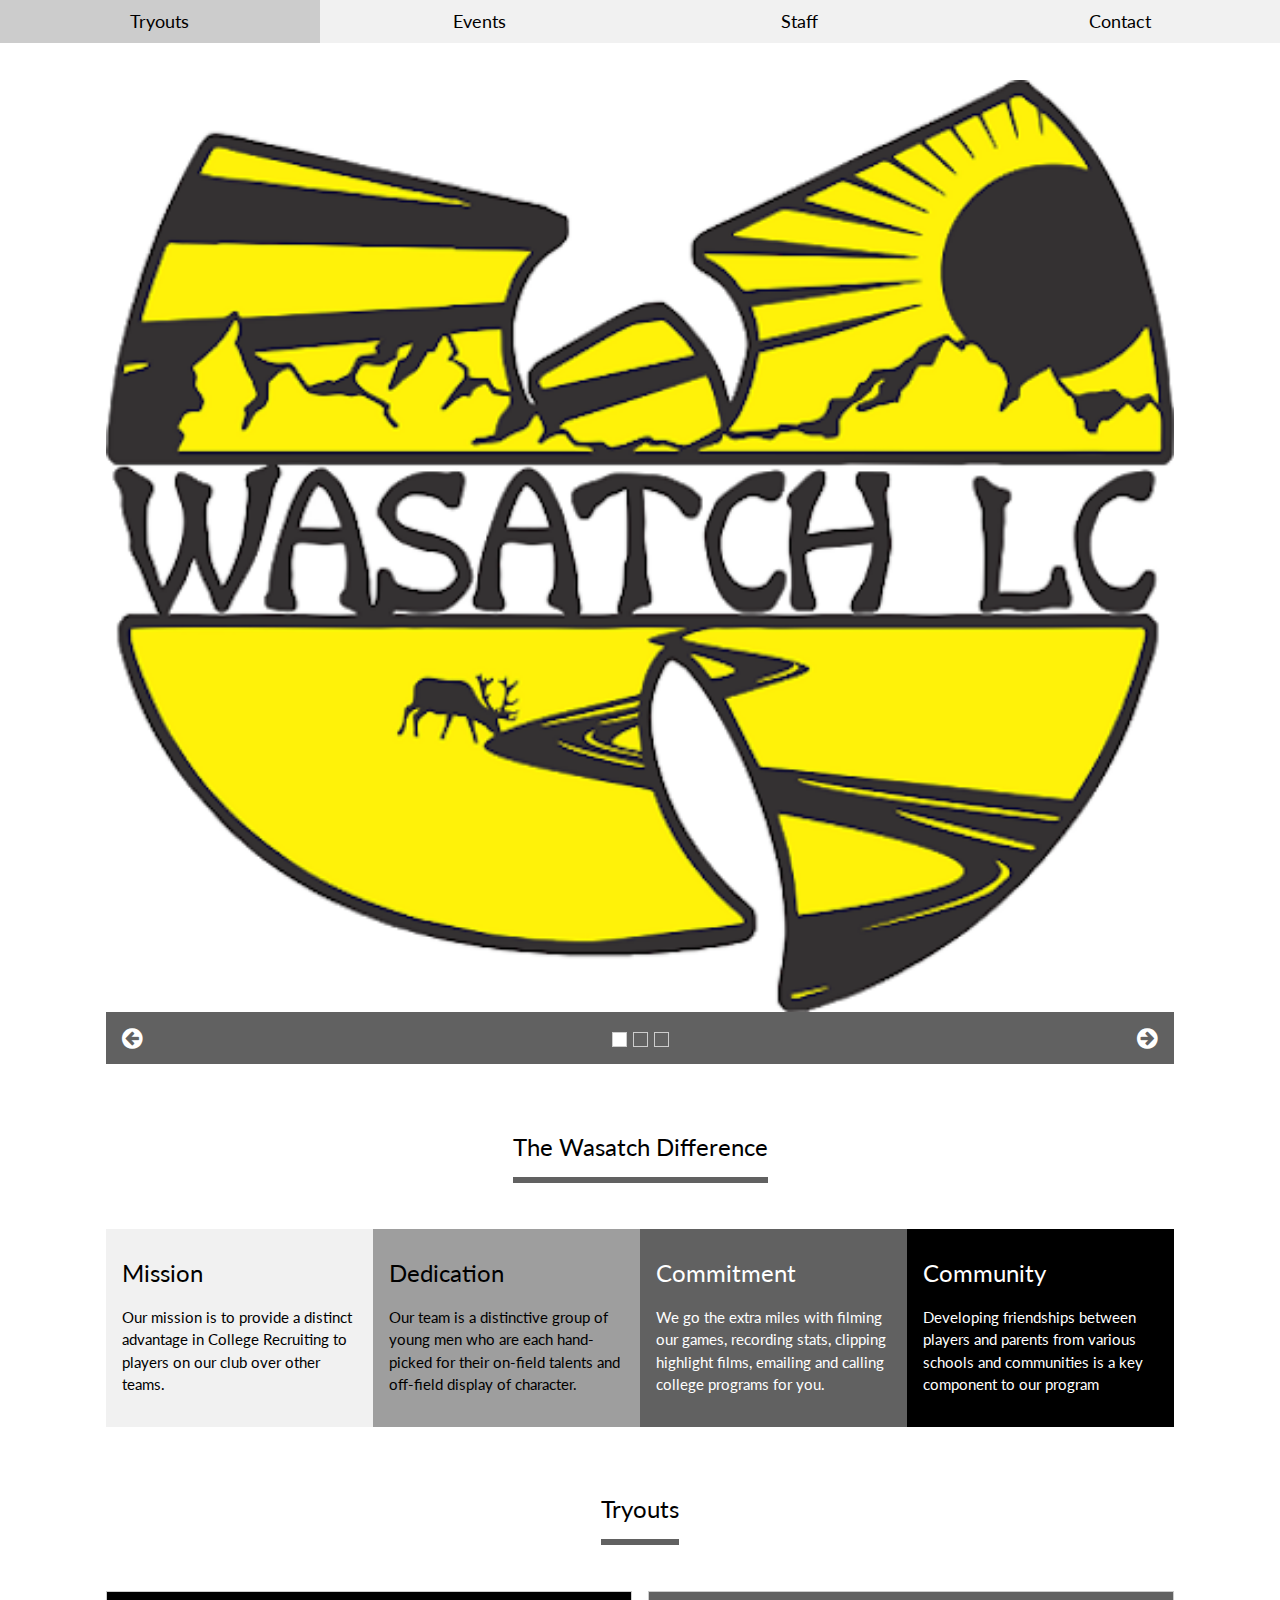
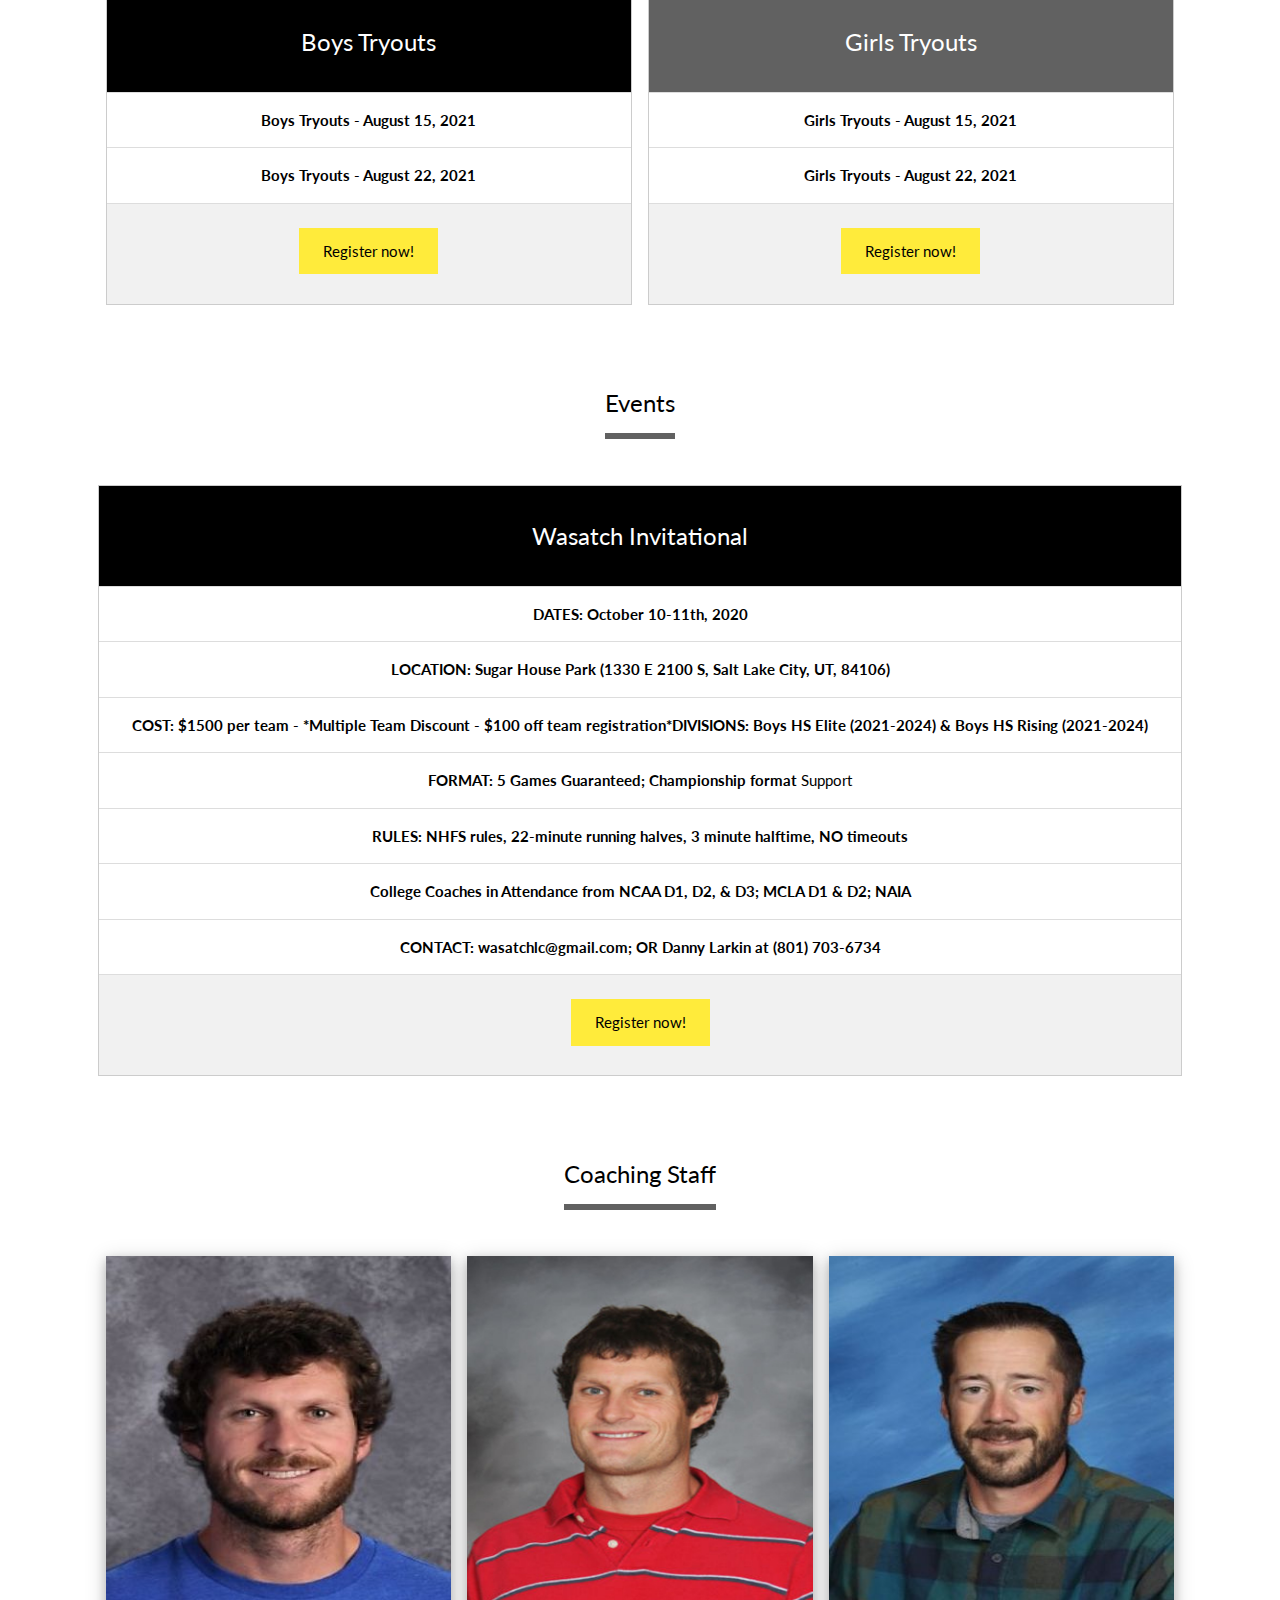
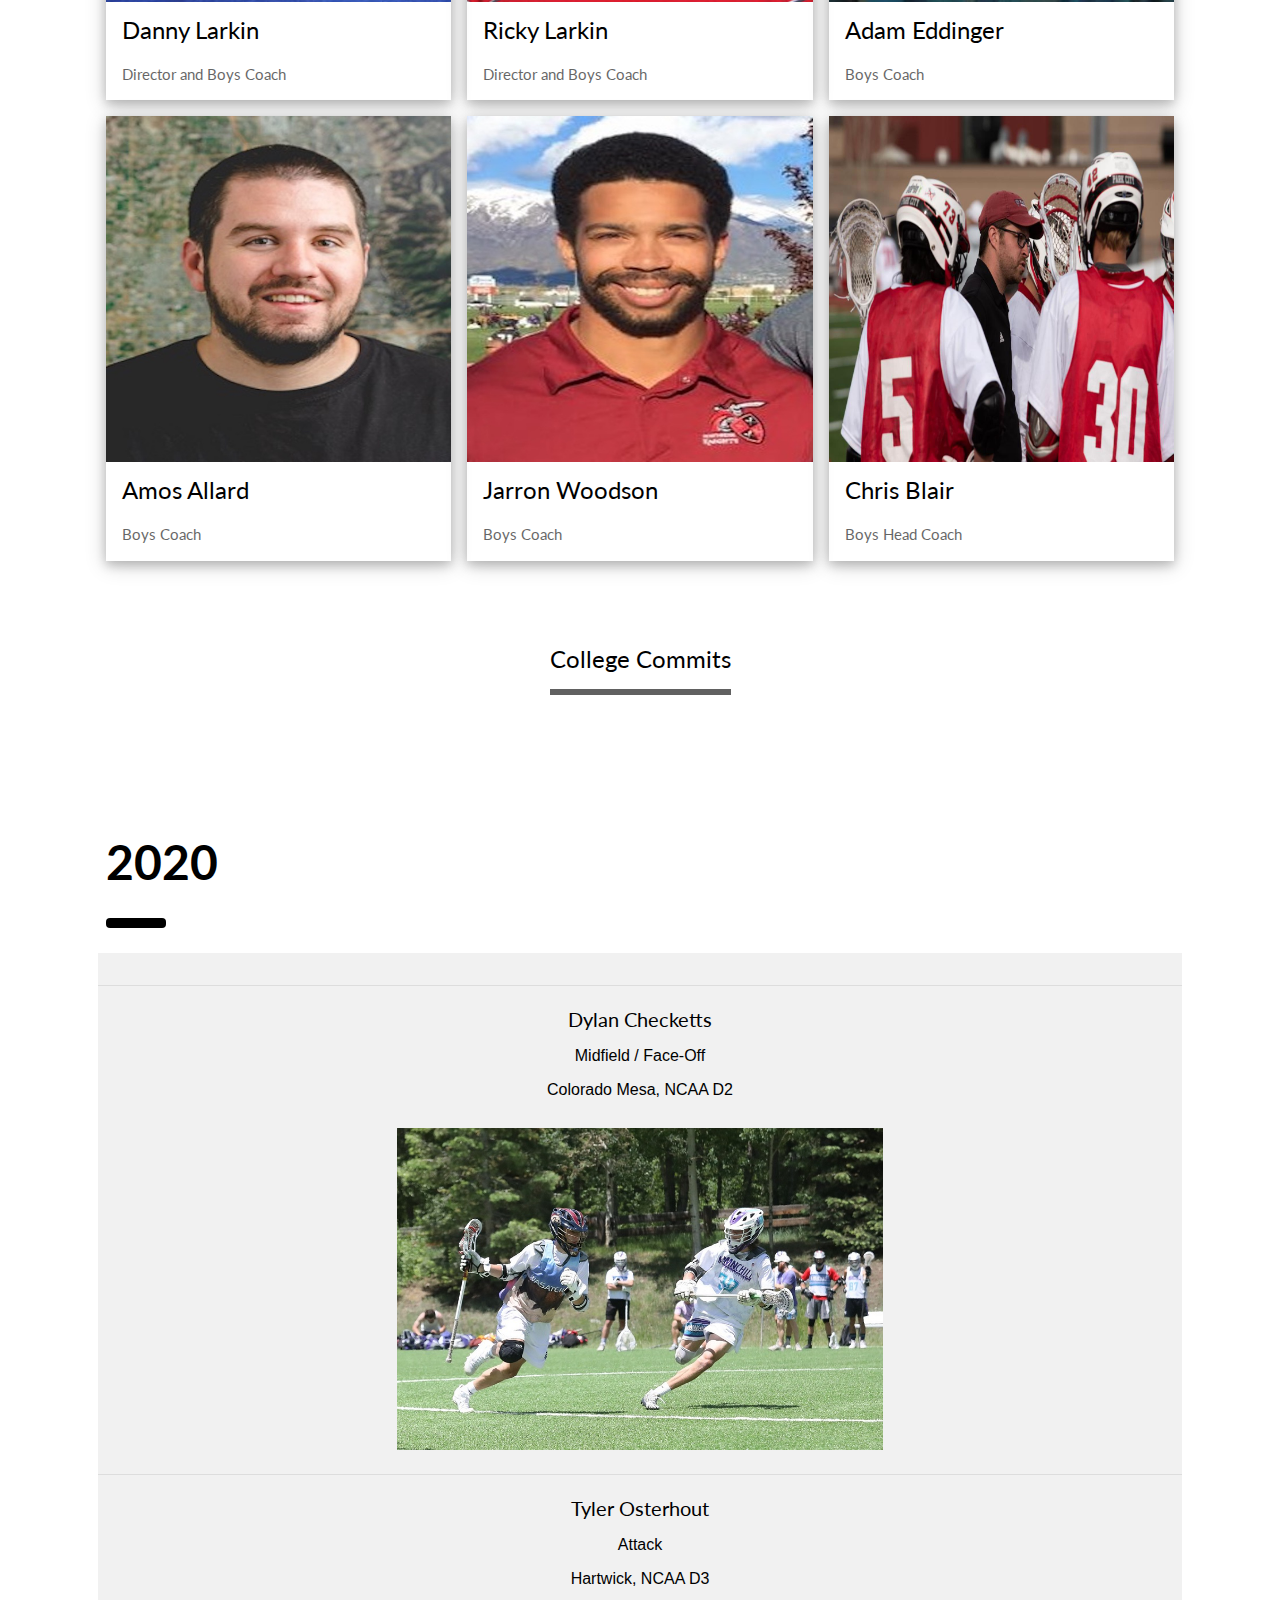
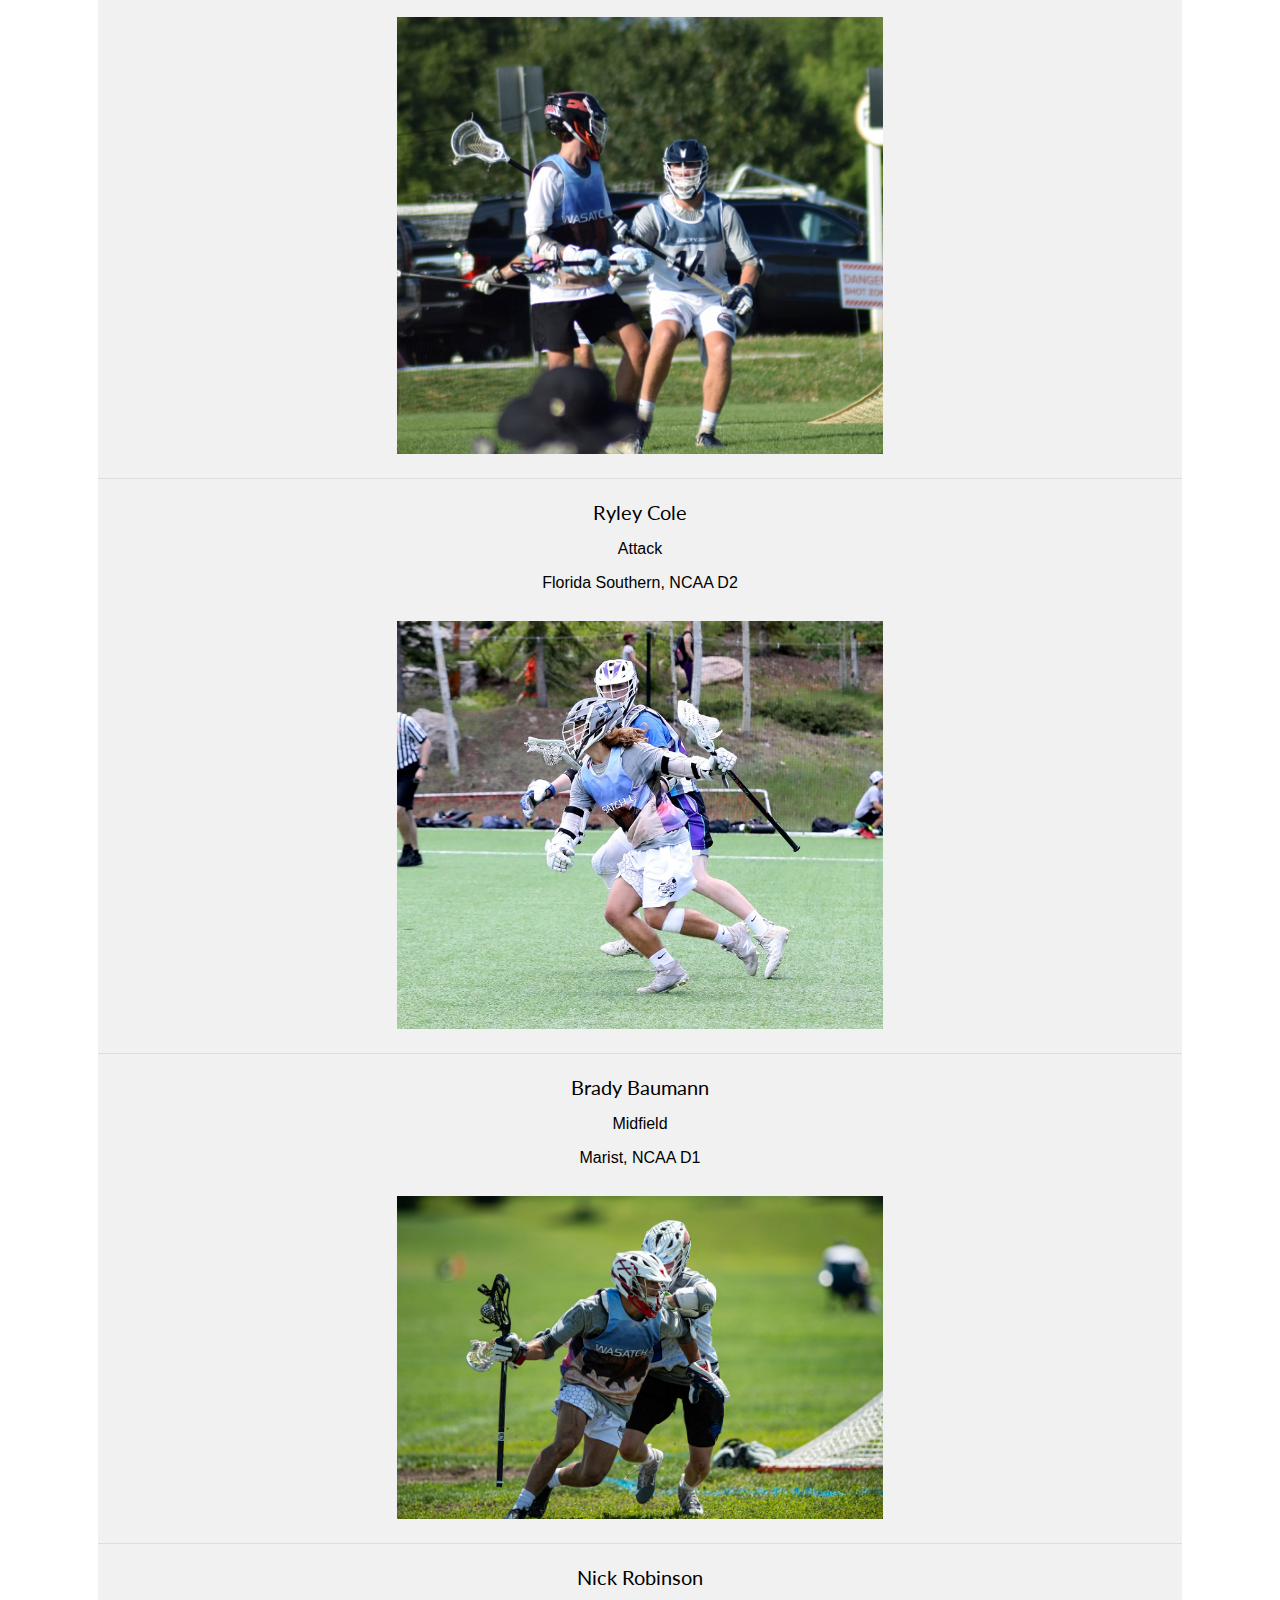
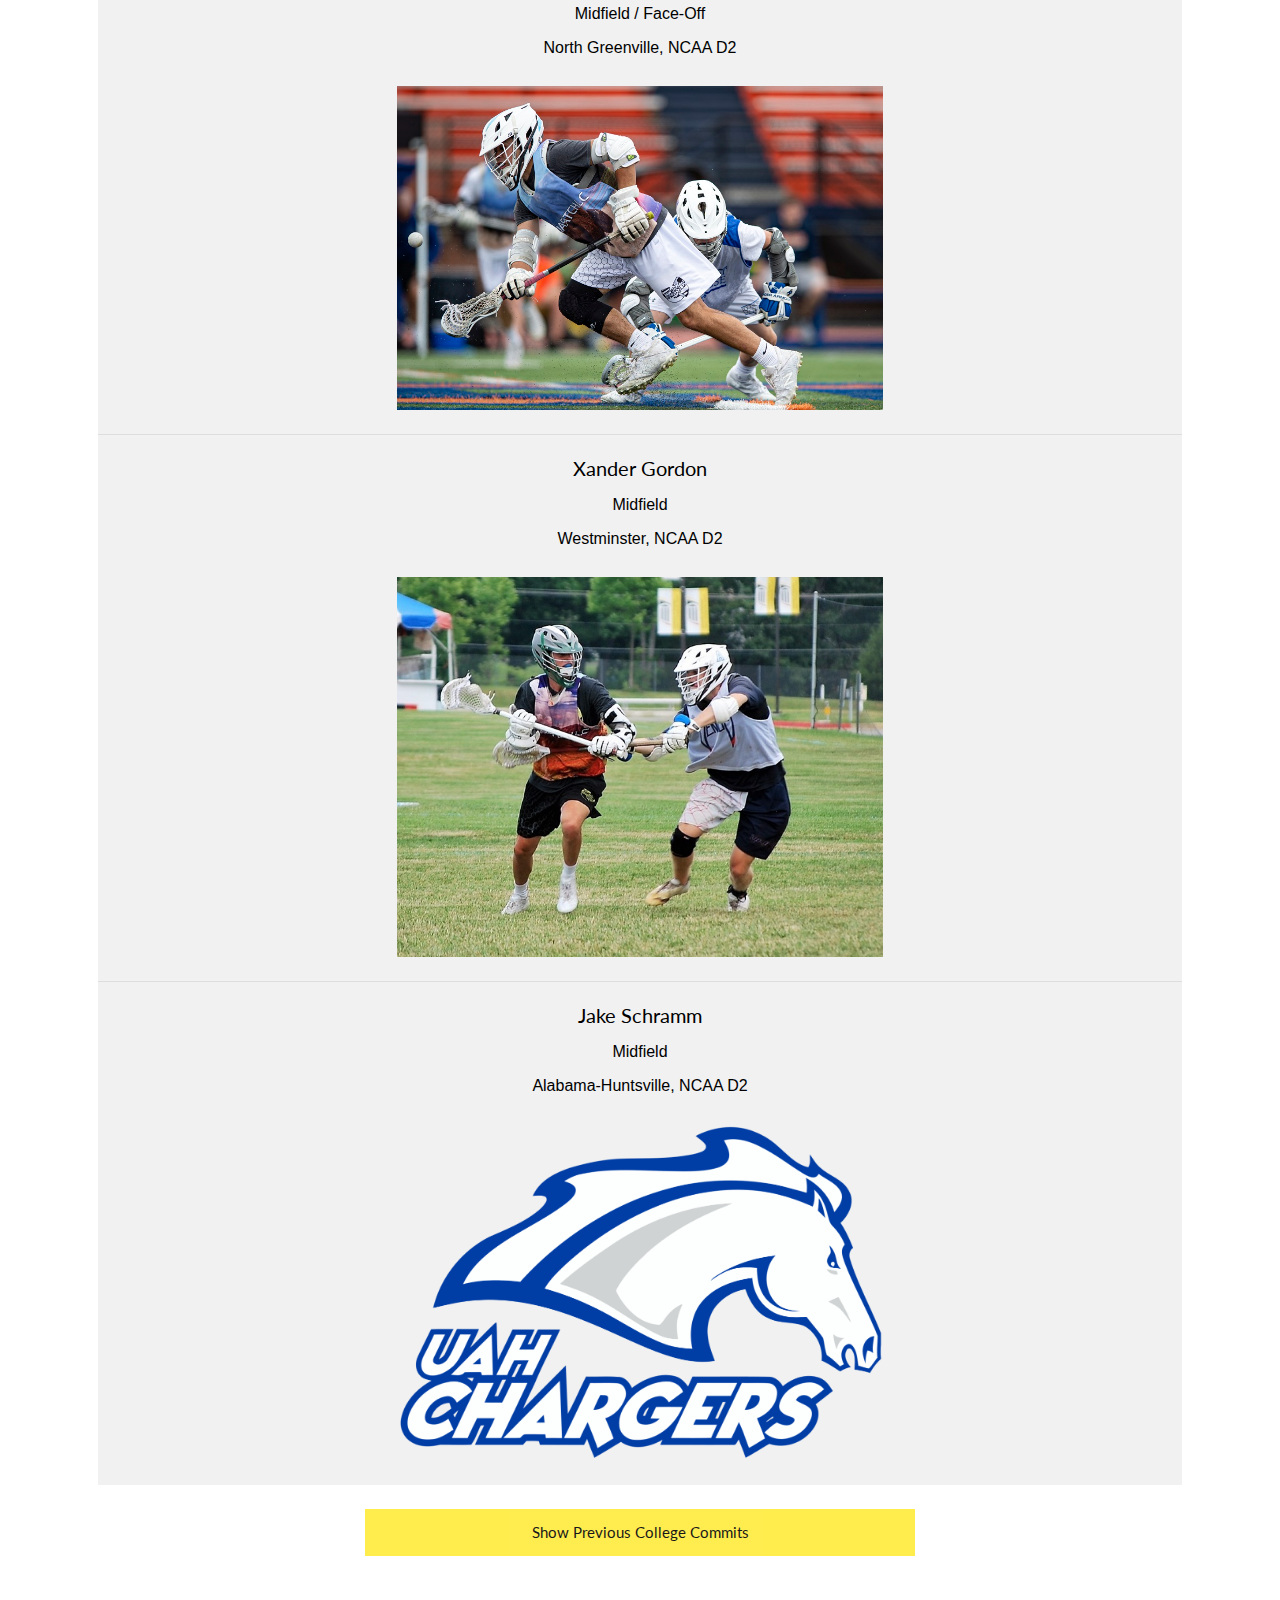
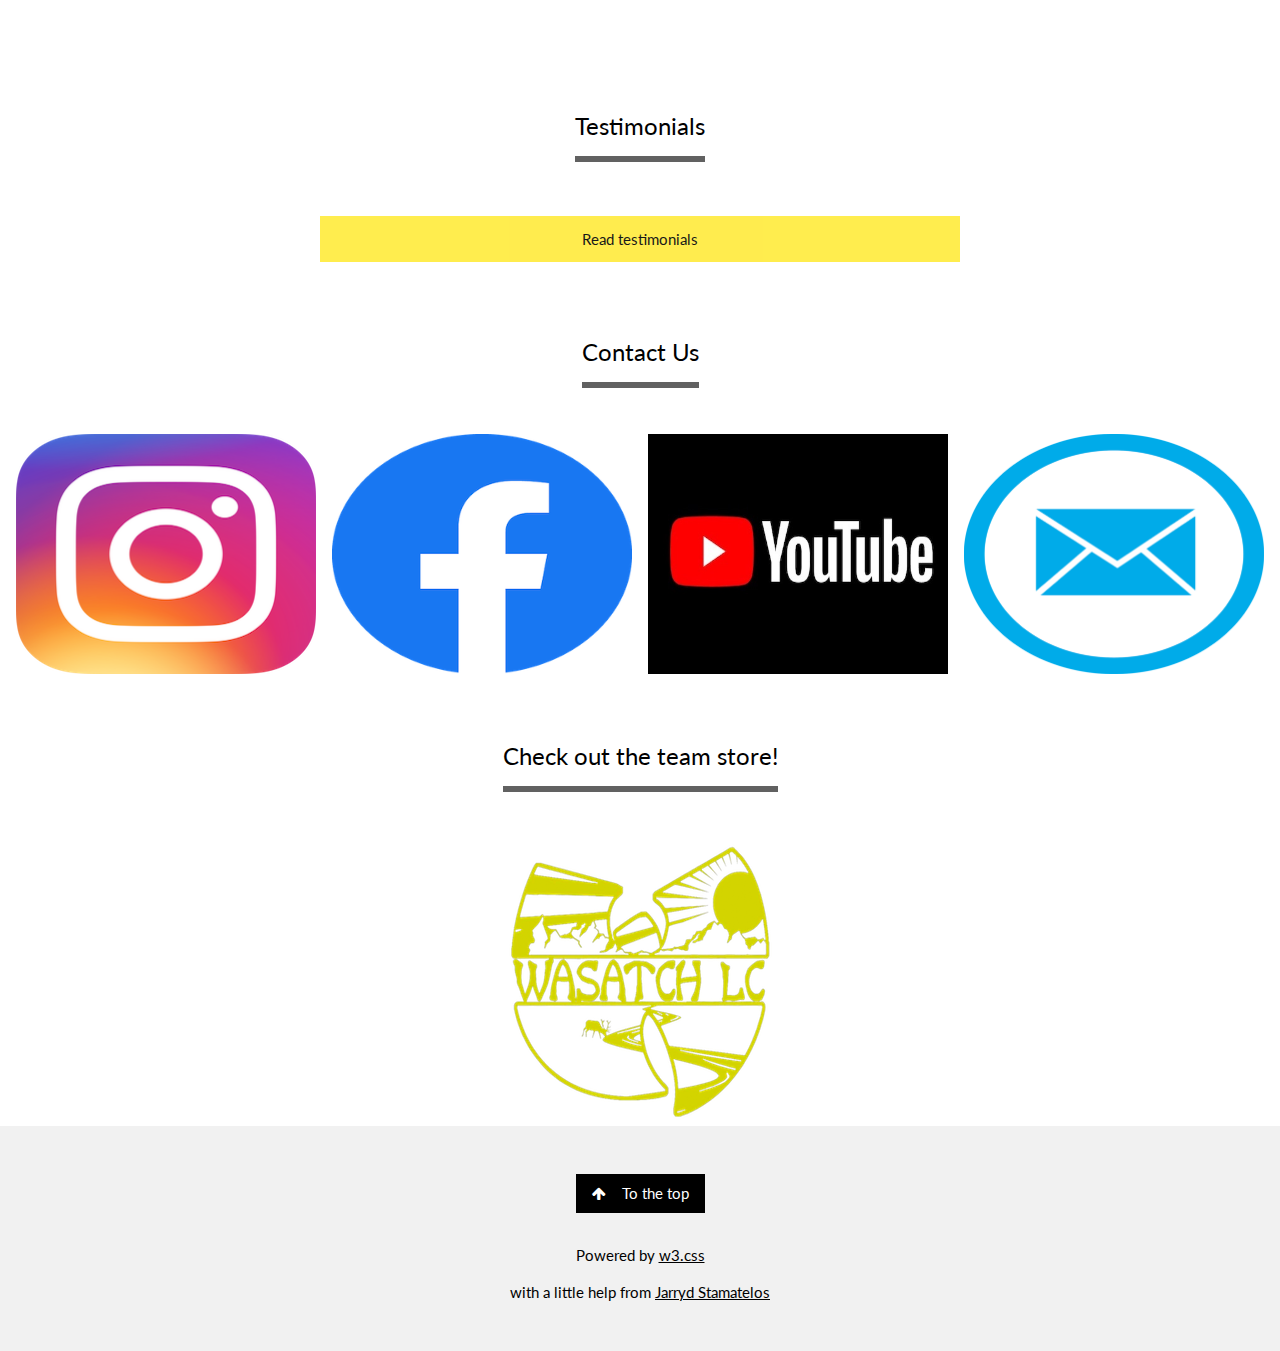
==== commit 633eb1ef: "hide or show testimonials" ====
--- a/index.html
+++ b/index.html
@@ -335,7 +335,7 @@
         </div>
         <!-- 2020 End -->
         <div class="w3-center">
-            <button onclick="hideOrShow()" class="w3-button w3-yellow w3-padding-large">Show Previous College
+            <button onclick="hideOrShowCommits()" class="w3-button w3-yellow w3-padding-large">Show Previous College
                 Commits</button>
         </div>
         <!-- PAST COMMITS START -->
@@ -509,7 +509,99 @@
         <!-- PAST COMMITS END -->
         <!-- 2019 -->
     </div>
-
+        <!-- Testimonials -->
+        <div class="w3-center w3-padding-64">
+            <span class="w3-xlarge w3-bottombar w3-border-dark-grey w3-padding-16">Testimonials</span>
+        </div>
+        <div class="w3-center">
+            <button onclick="hideOrShowTestimonials()" class="w3-button w3-yellow w3-padding-large">Read testimonials</button>
+        </div>
+
+        <div class="w3-row-padding" id="testimonials" style="display: none;">
+            <div class="w3-full w3-margin-bottom">
+                <ul class="w3-ul w3-light-grey w3-center">
+                    <li class="w3-padding-16">
+                        <h4>Cliff Cole</h4>
+                        <h5>"Leadership starts at the top of any organization..."</h5>
+                        <p>
+                            As a parent, I appreciate the fact that Wasatch Lacrosse Club lives by and truly
+                            demonstrates their Philosophy (Promote the sport of lacrosse at a high level of competition
+                            and promote our players), Mission (Have individuals who are better people than they are
+                            lacrosse players) and Goals (Team recognition, player recognition, prepare for collegiate
+                            experience). Danny, Ricky and Adam are committed to growing the game of lacrosse and their
+                            low key coaching style contributes to the cohesion among their teams and players. It is rare
+                            that you see a highly competitive team that is comprised of a group of highly skilled
+                            players that are unselfish and supportive of each other. The players selected to play on the
+                            Wasatch teams are outstanding individuals and players.
+                            Wasatch does an excellent job of recognizing and promoting their players and team on social
+                            media and other outlets. Leadership starts at the top of any organization, including team
+                            sports. These guys have the complete package, excellent coaches who understand and love the
+                            game of lacrosse and also are great role models for their players. Playing for Wasatch has
+                            been a great experience for my son, one that he will always remember.
+                        </p>
+                    </li>
+                    <li class="w3-padding-16">
+                        <h4>Aaron Harmston</h4>
+                        <h5>"The coaches genuinely care about my son's development..."</h5>
+                        <p>
+                            The thing that stands out the most about Wasatch LC is the way that the team is managed. The
+                            coaches genuinely care about my son's development and overall lacrosse experience. The
+                            culture within the program is the best that I've seen. The players room, eat and play
+                            together at tournaments which creates a strong sense of brotherhood. I've overheard several
+                            of them wanting to spend time together outside of lacrosse and those friendships are what
+                            make Wasatch LC such a unique experience. Parent communication is clear and concise and you
+                            always know well in advance what to expect. The coaching is done at a very high level. I've
+                            noticed a lot of improvement in my son's lacrosse IQ and stick skills.
+                            Wasatch LC also does a great job of promoting the players on social media and we've already
+                            started to receive a lot of recruiting interest. Thankfully, the coaches have also helped my
+                            family to navigate that process! If you're looking for a positive lacrosse experience for
+                            your son where he will receive top-notch coaching, increase his confidence, make a bunch of
+                            new friends and greatly improve his lacrosse game, then look no further than Wasatch LC.
+                        </p>
+                    </li>
+                    <li class="w3-padding-16">
+                        <h4>Mike Jones</h4>
+                        <h5>"Wasatch LC has been the best decision by a landslide..."</h5>
+                        <p>
+                            My son Christian has been playing lacrosse for over six years now and we have tried multiple
+                            club programs. I typically go and watch all of the practices and all of the games. I am able
+                            to evaluate the help he is getting and the progress he is making. Wasatch LC has been the
+                            best decision by a landslide. This club is very positive and very focused on the improvement
+                            and development of these boys. They are great about posting on social media and helping the
+                            boys get recruited and feel good about themselves during the process. They have always been
+                            very positive and their communication is very timely and proactive. You can tell that they
+                            do it because they love the sport and not just as a business opportunity.
+                        </p>
+                    </li>
+                    <li class="w3-padding-16">
+                        <h4>Matt Checketts</h4>
+                        <h5>"What impresses me the most about Wasatch is the way in which they promote forward
+                            thinking..."</h5>
+                        <p>
+                            My son has benefited greatly from his participation with Wasatch. The coaching staff are not
+                            only motivational but descriptive and instructional. Dylan is a kid who need's to understand
+                            how things work, Amos, Danny, Ricky and Adam all dedicated extensive time toward this end.
+                            What impresses me the most about Wasatch is the way in which they promote forward thinking.
+                            If the team has a great game they acknowledge the success with a sound respect for looking
+                            ahead to the next game. If the team struggles the coaches regroup and provide specific
+                            direction as to how the boys can improve. Dylan will be playing college lacrosse this coming
+                            year, he worked hard to get there and Wasatch worked right alongside him.
+                        </p>
+                    </li>
+                    <li class="w3-padding-16">
+                        <h4>Rebekka Hall</h4>
+                        <h5>"I am impressed with Wasatch LC’s organization and consistent communication..."</h5>
+                        <p>
+                            I am impressed with Wasatch LC’s organization and consistent communication. They are
+                            responsive and willing to answer questions! Game film is available in a timely manner and
+                            they provide details about travel, cost, and tournaments in such a way that allows for
+                            advanced planning.
+                        </p>
+                    </li>
+                </ul>
+            </div>
+            <!-- Testimonials End -->
+        </div>
     <!-- Contact -->
     <div class="w3-center w3-padding-64" id="contact">
         <span class="w3-xlarge w3-bottombar w3-border-dark-grey w3-padding-16">Contact Us</span>
@@ -616,7 +708,7 @@
             xhttp.setRequestHeader("Accept", "application/json")
             xhttp.send()
         }
-        function hideOrShow() {
+        function hideOrShowCommits() {
             var x = document.getElementById("past-commits");
             if (x.style.display === "none") {
                 x.style.display = "block";
@@ -624,6 +716,14 @@
                 x.style.display = "none";
             }
         }
+        function hideOrShowTestimonials() {
+            var x = document.getElementById("testimonials");
+            if (x.style.display === "none") {
+                x.style.display = "block";
+            } else {
+                x.style.display = "none";
+            }
+        }
     </script>
 
 </body>
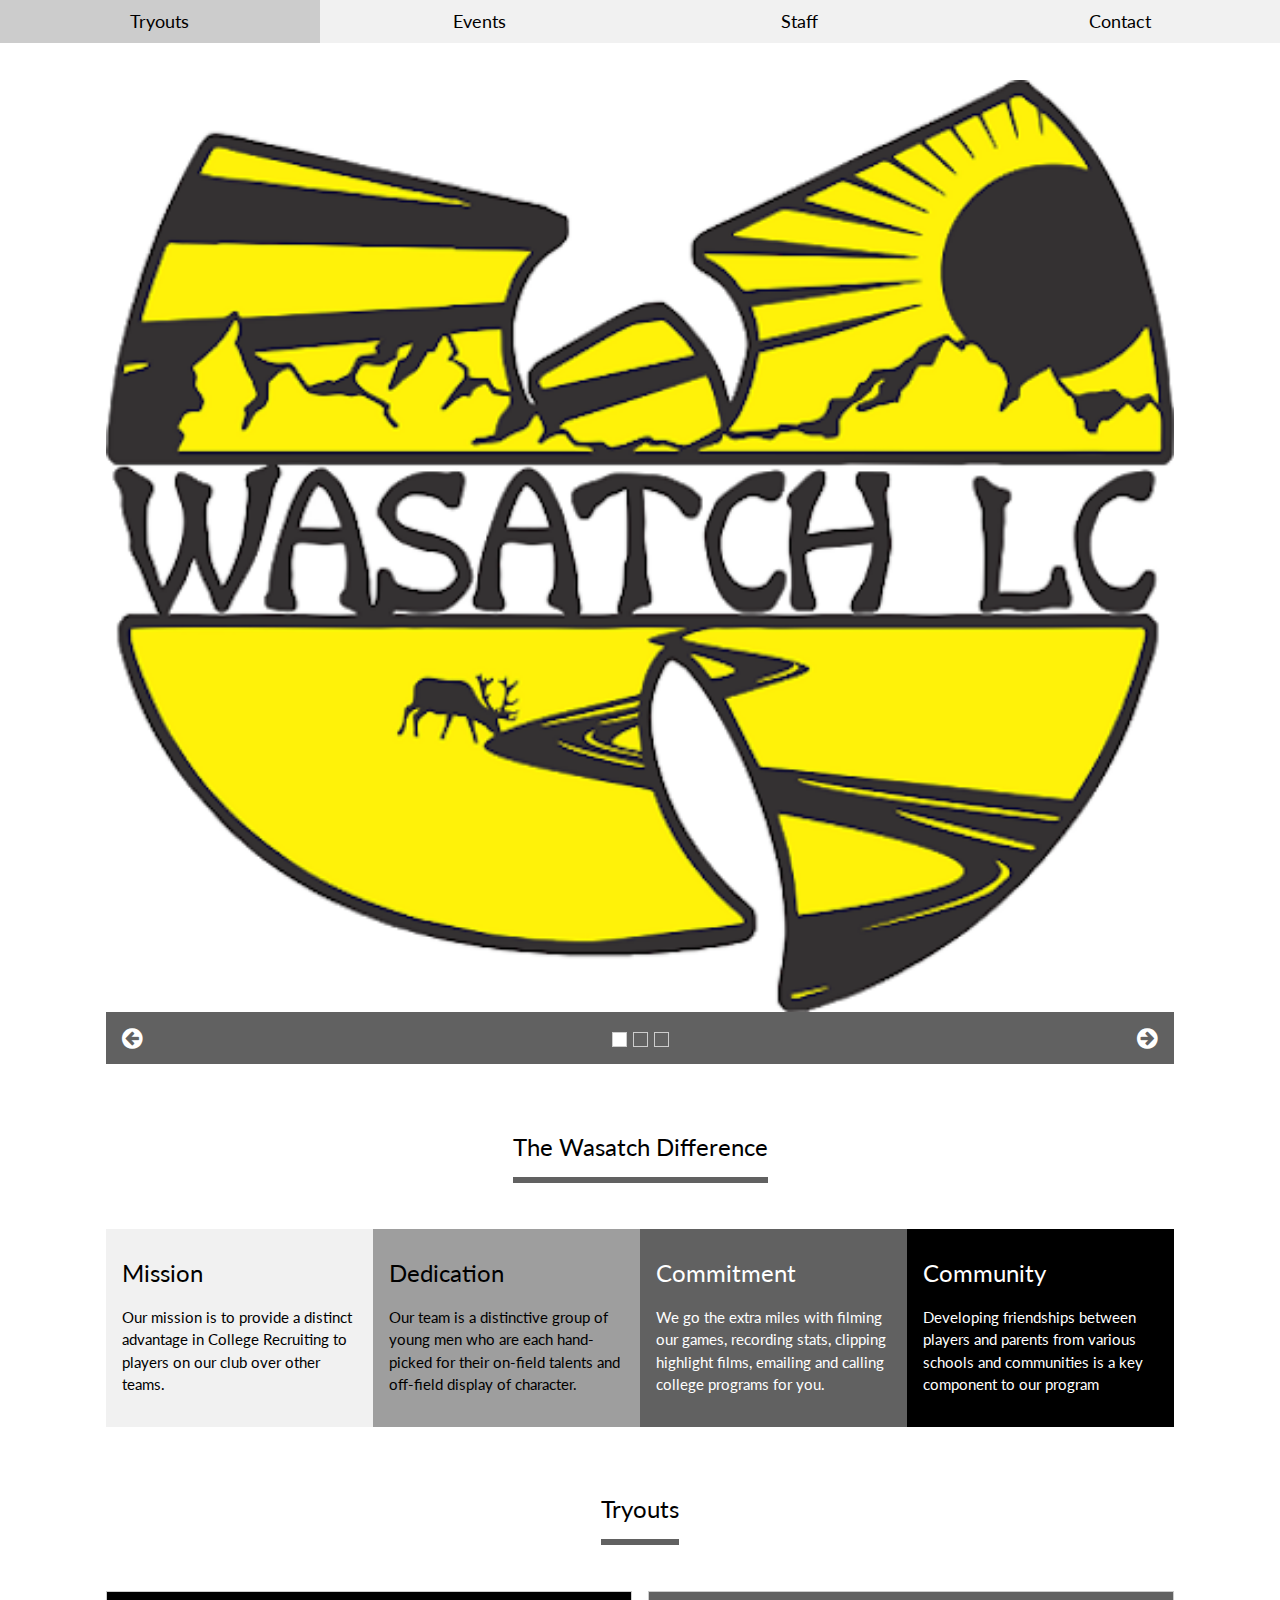
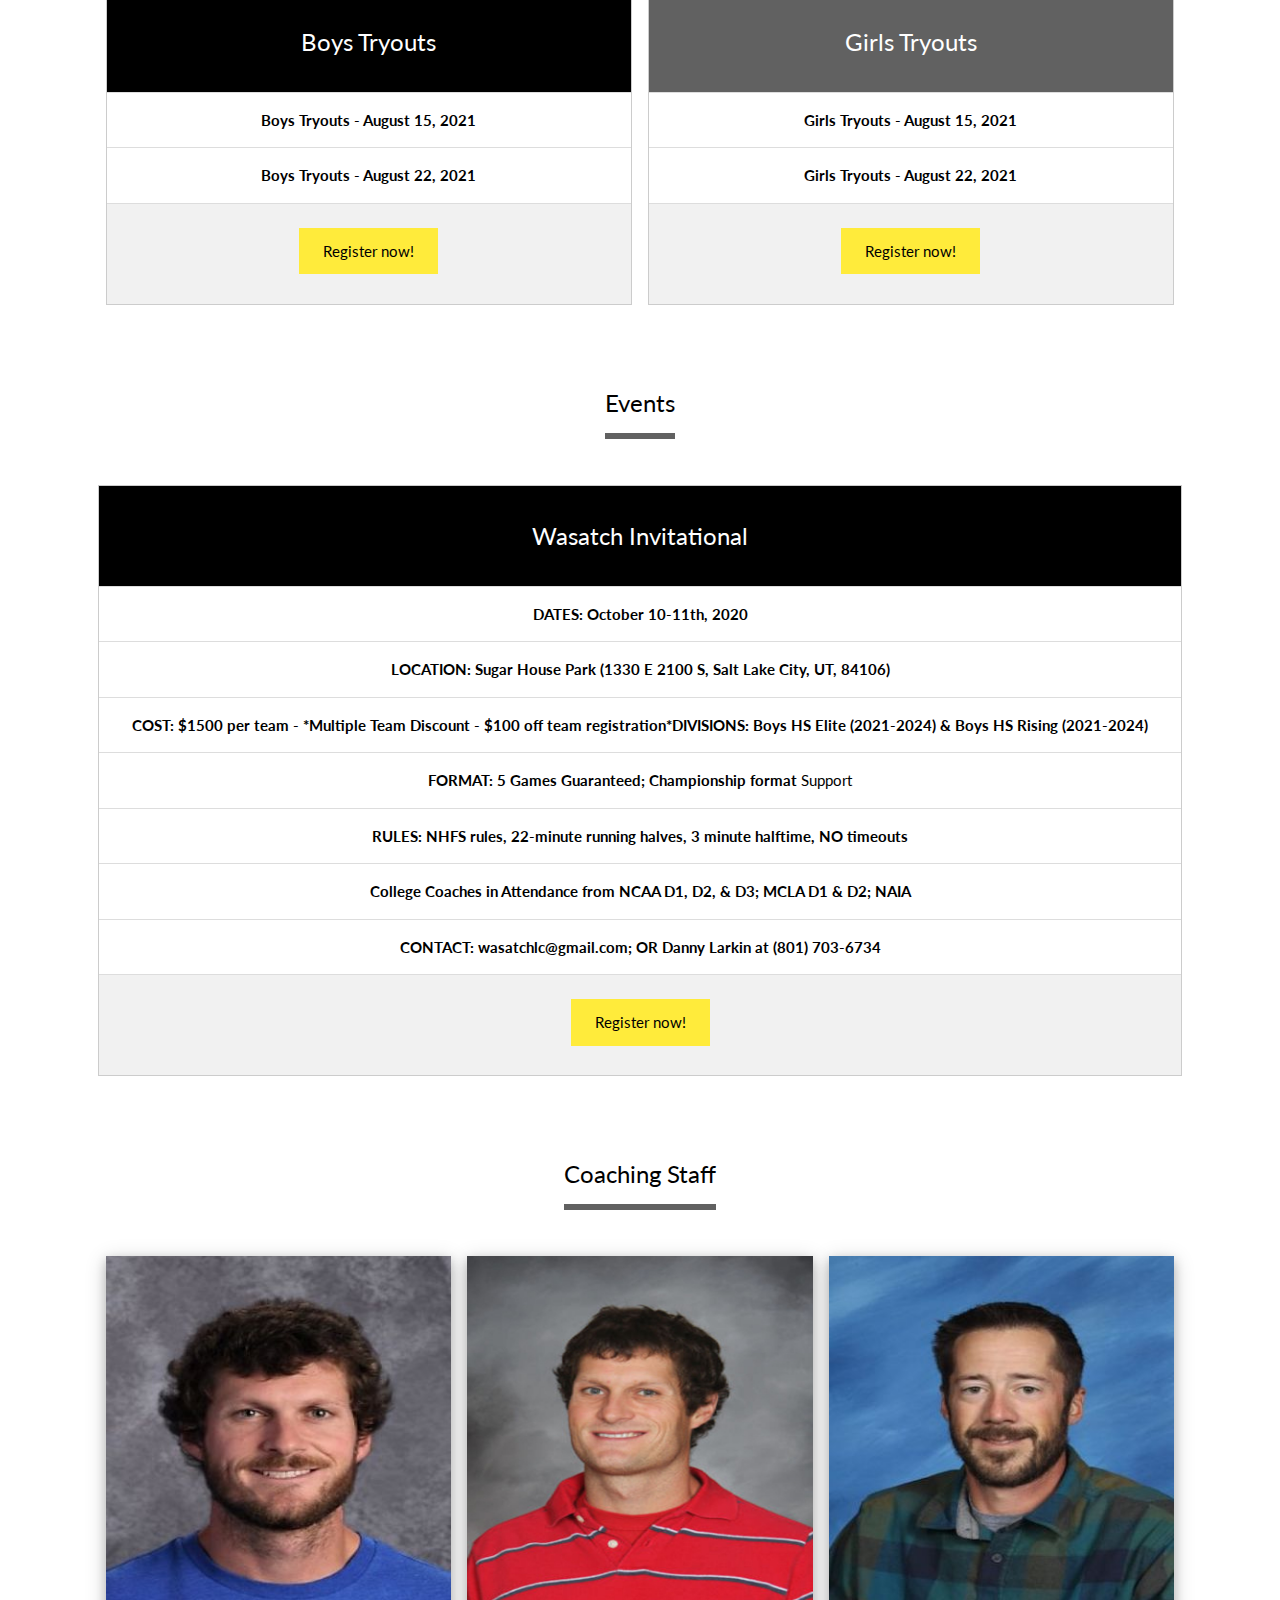
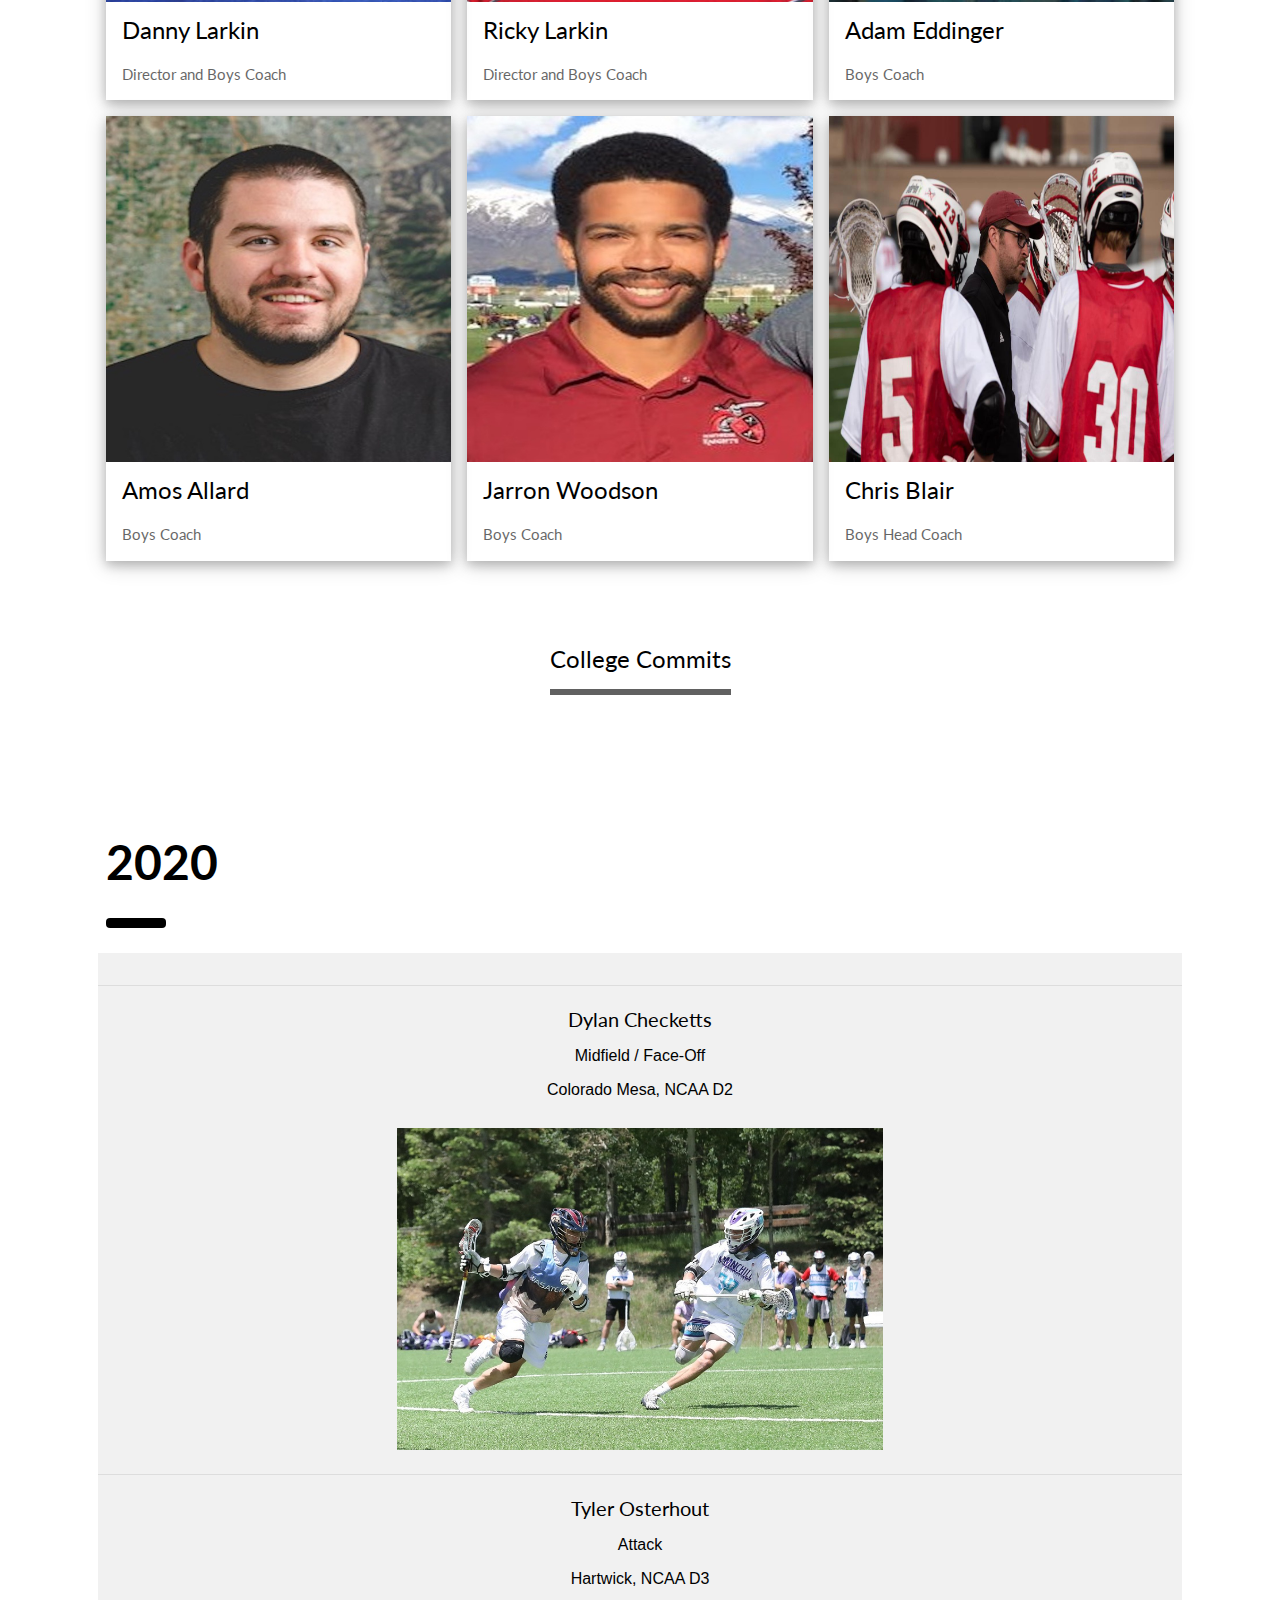
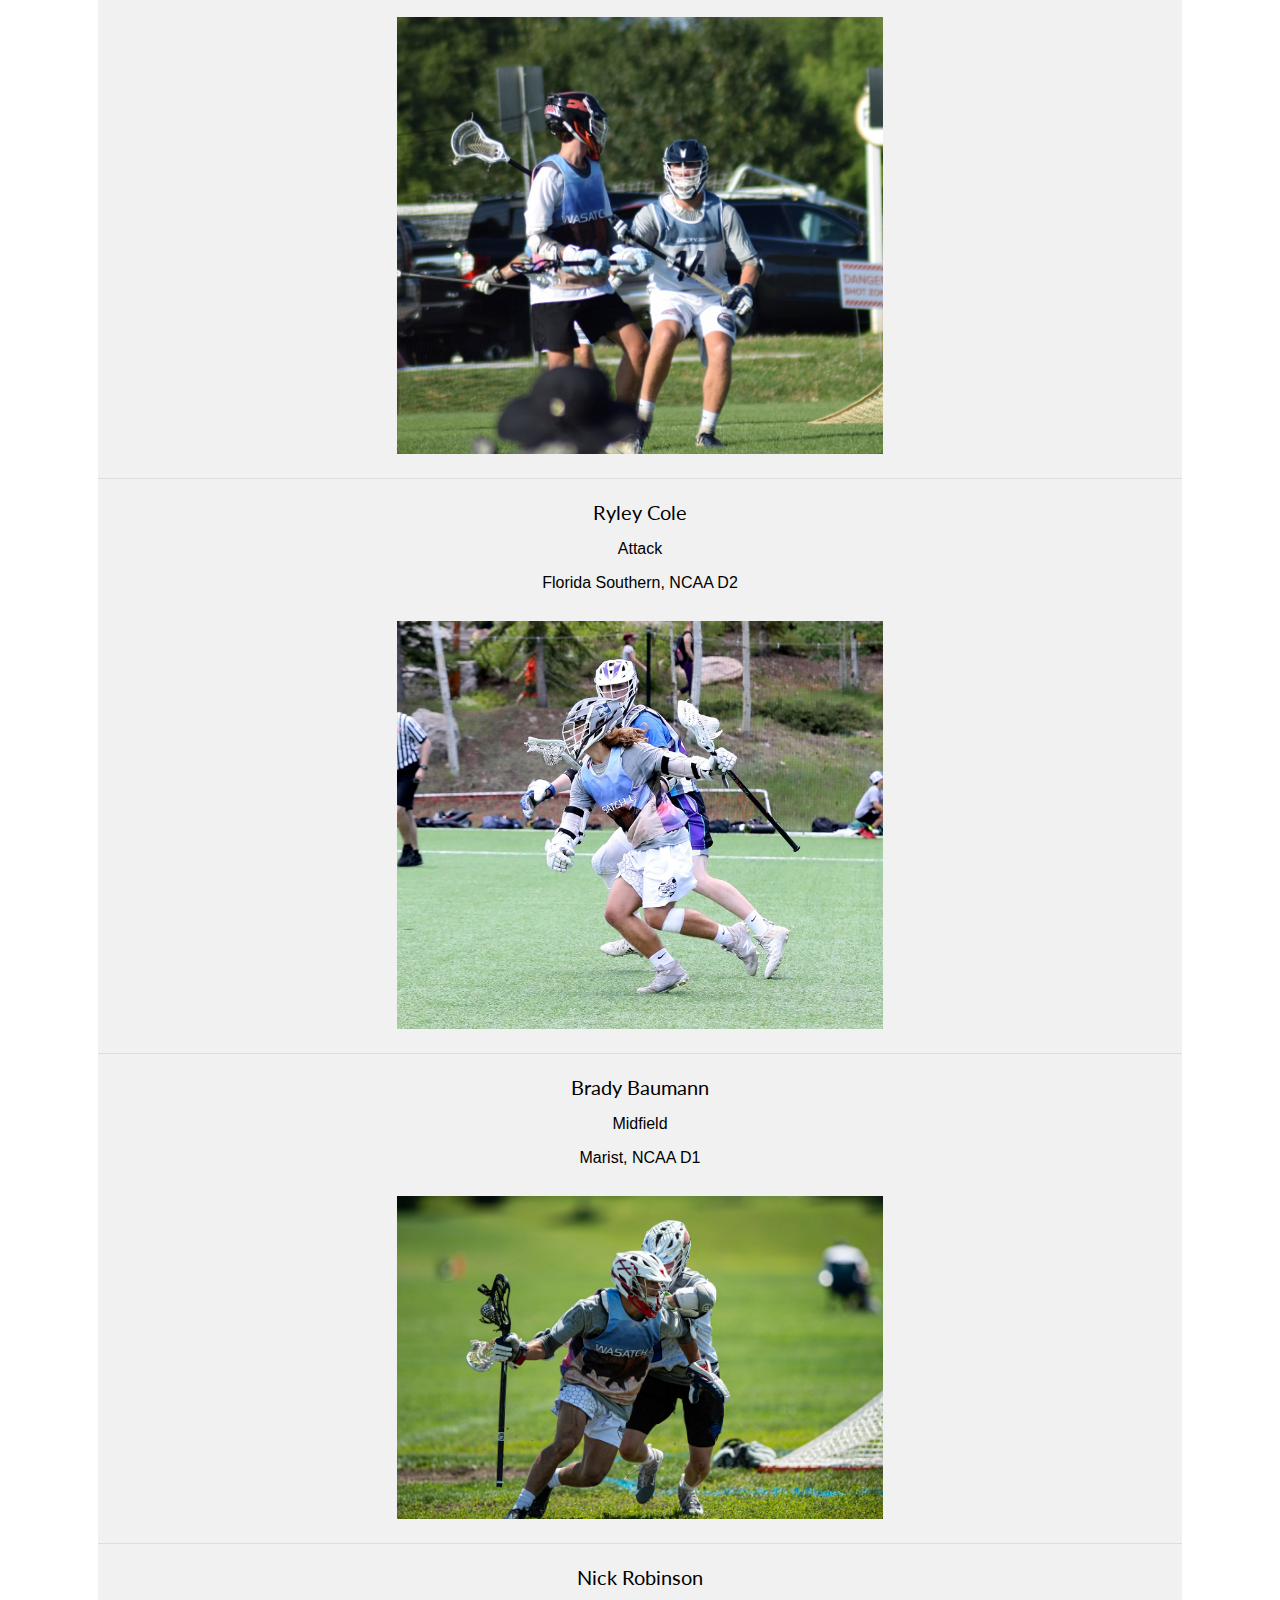
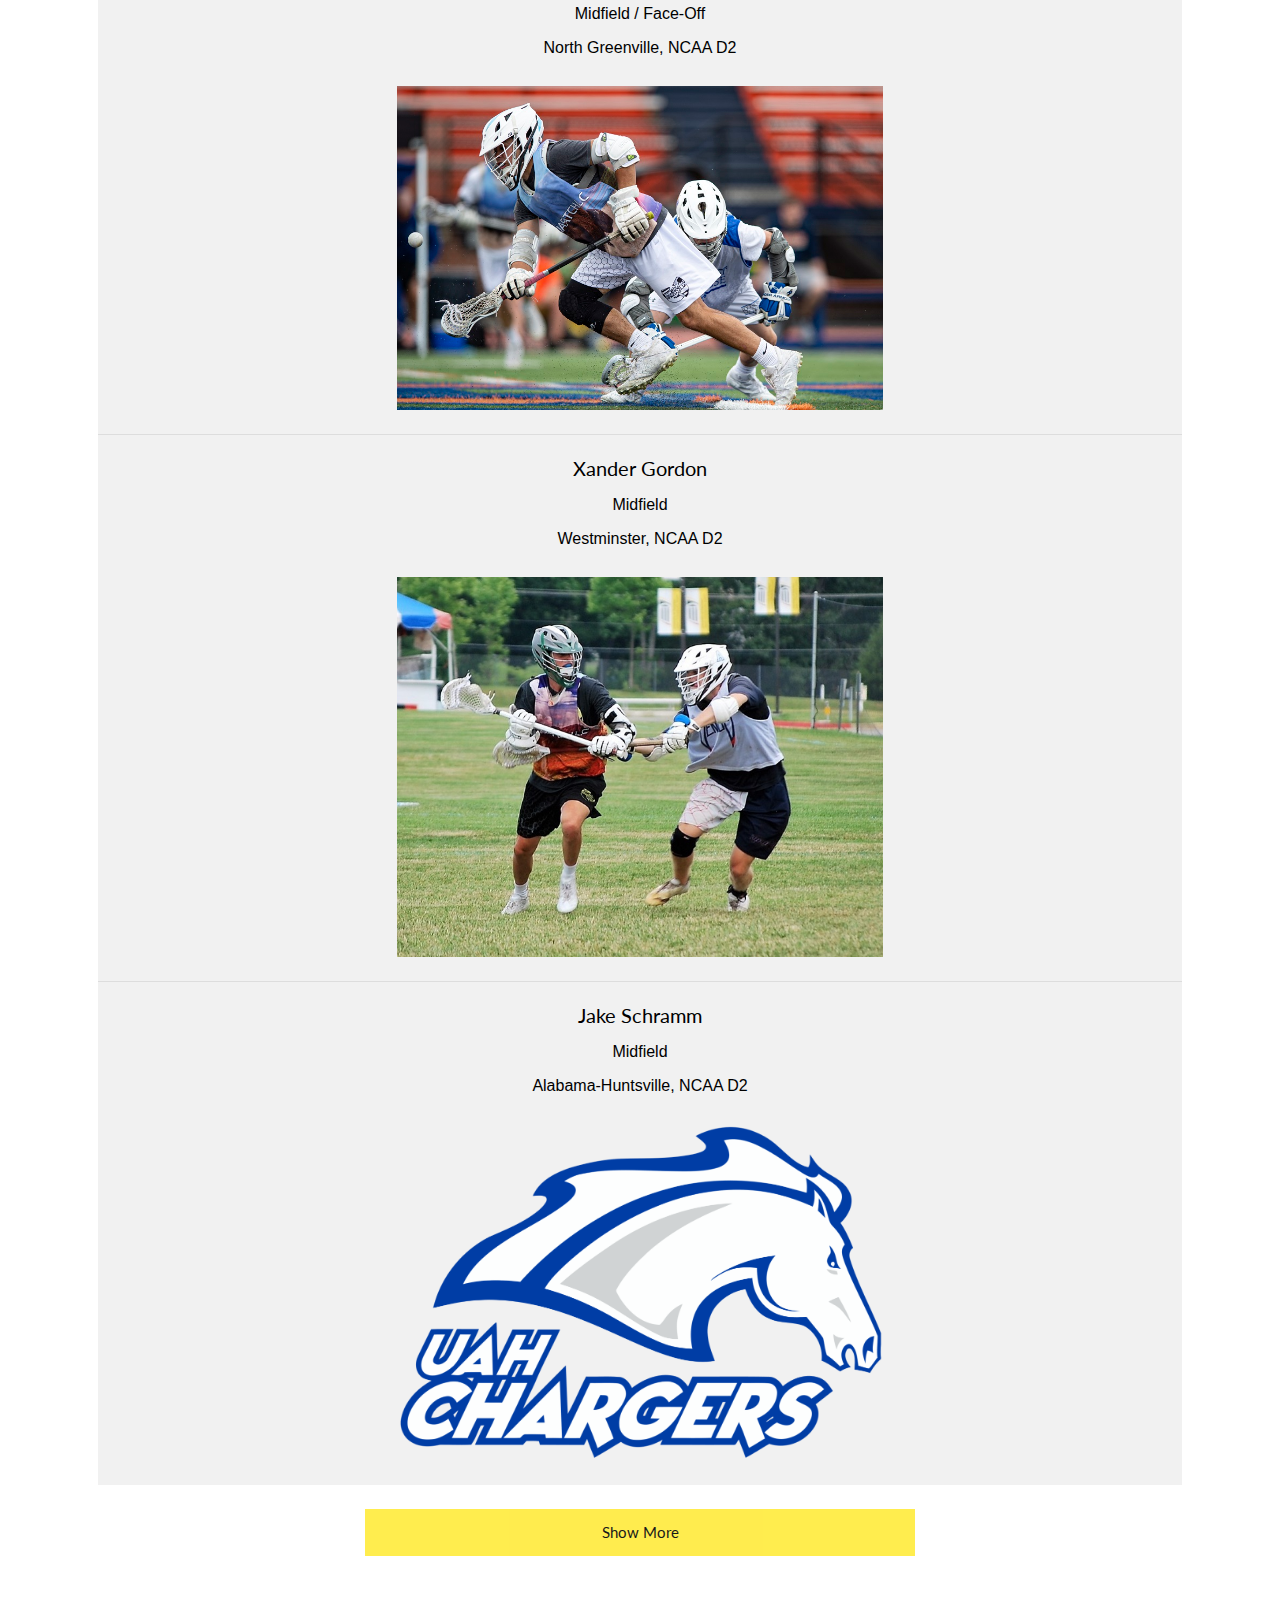
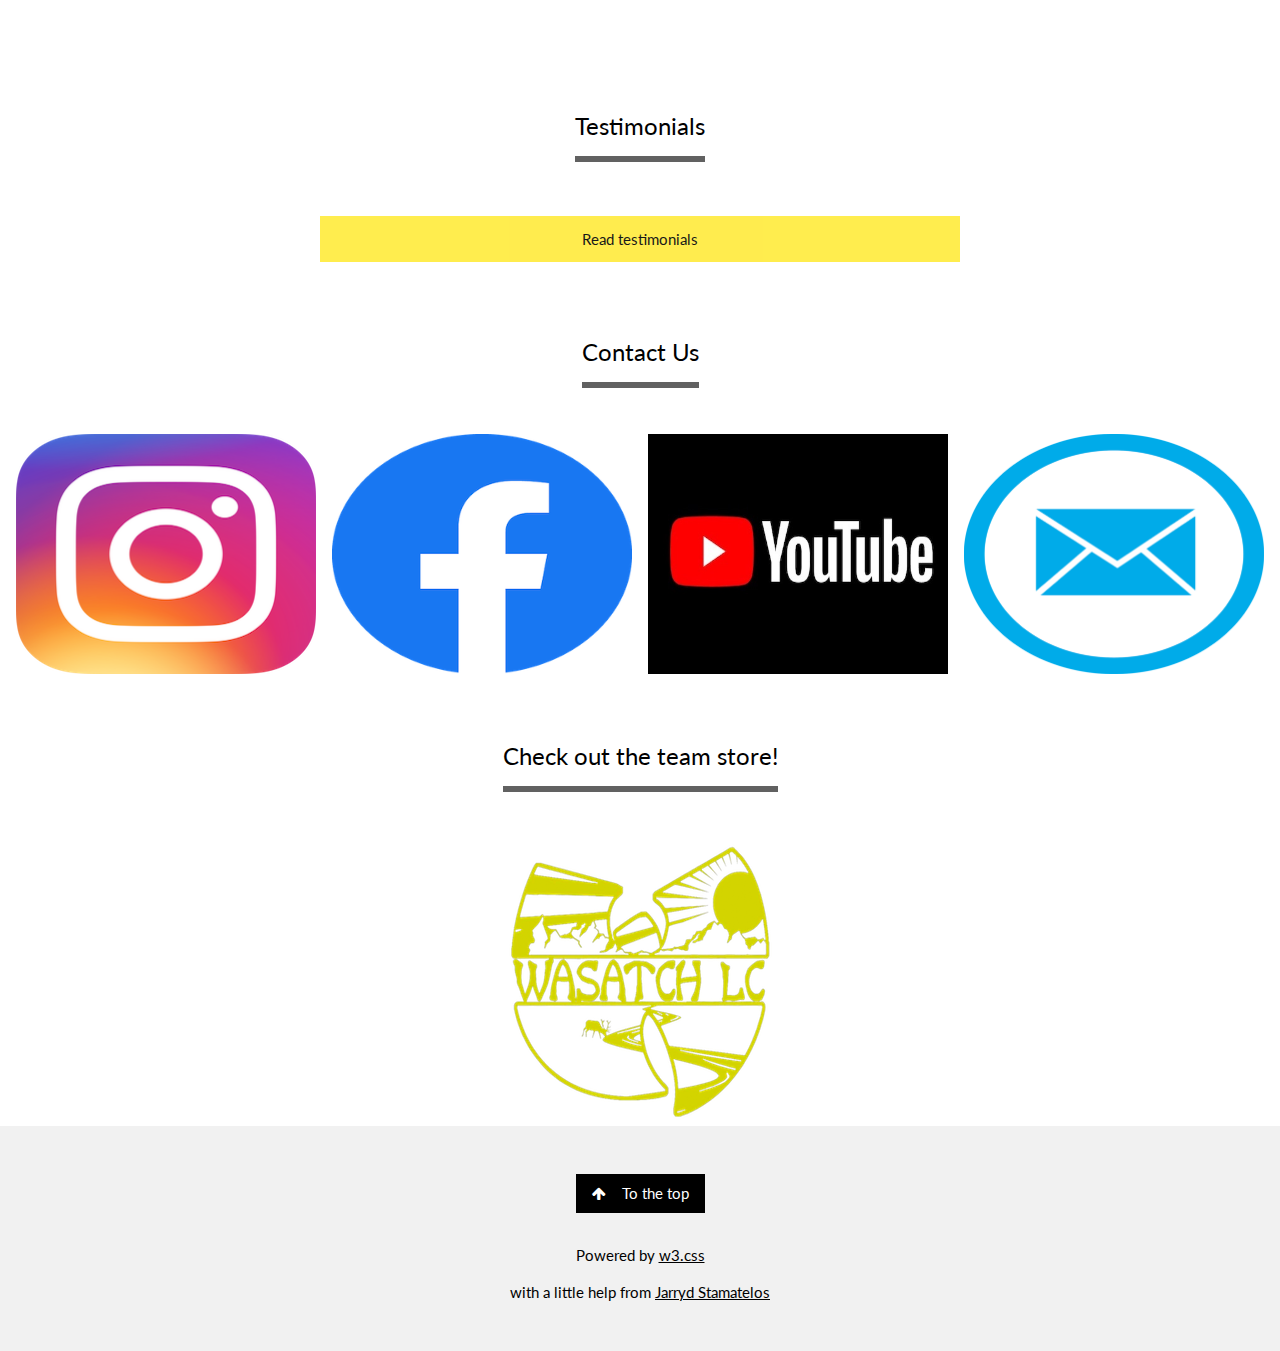
==== commit b50f5760: "fix button text, fix staff link" ====
--- a/index.html
+++ b/index.html
@@ -21,7 +21,7 @@
                 <a href="#register_events" class="w3-button w3-block">Events</a>
             </div>
             <div class="w3-col s3">
-                <a href="#Staff" class="w3-button w3-block">Staff</a>
+                <a href="#staff" class="w3-button w3-block">Staff</a>
             </div>
             <div class="w3-col s3">
                 <a href="#contact" class="w3-button w3-block">Contact</a>
@@ -335,8 +335,7 @@
         </div>
         <!-- 2020 End -->
         <div class="w3-center">
-            <button onclick="hideOrShowCommits()" class="w3-button w3-yellow w3-padding-large">Show Previous College
-                Commits</button>
+            <button onclick="hideOrShowCommits()" class="w3-button w3-yellow w3-padding-large">Show More</button>
         </div>
         <!-- PAST COMMITS START -->
         <div id="past-commits" style="display: none">
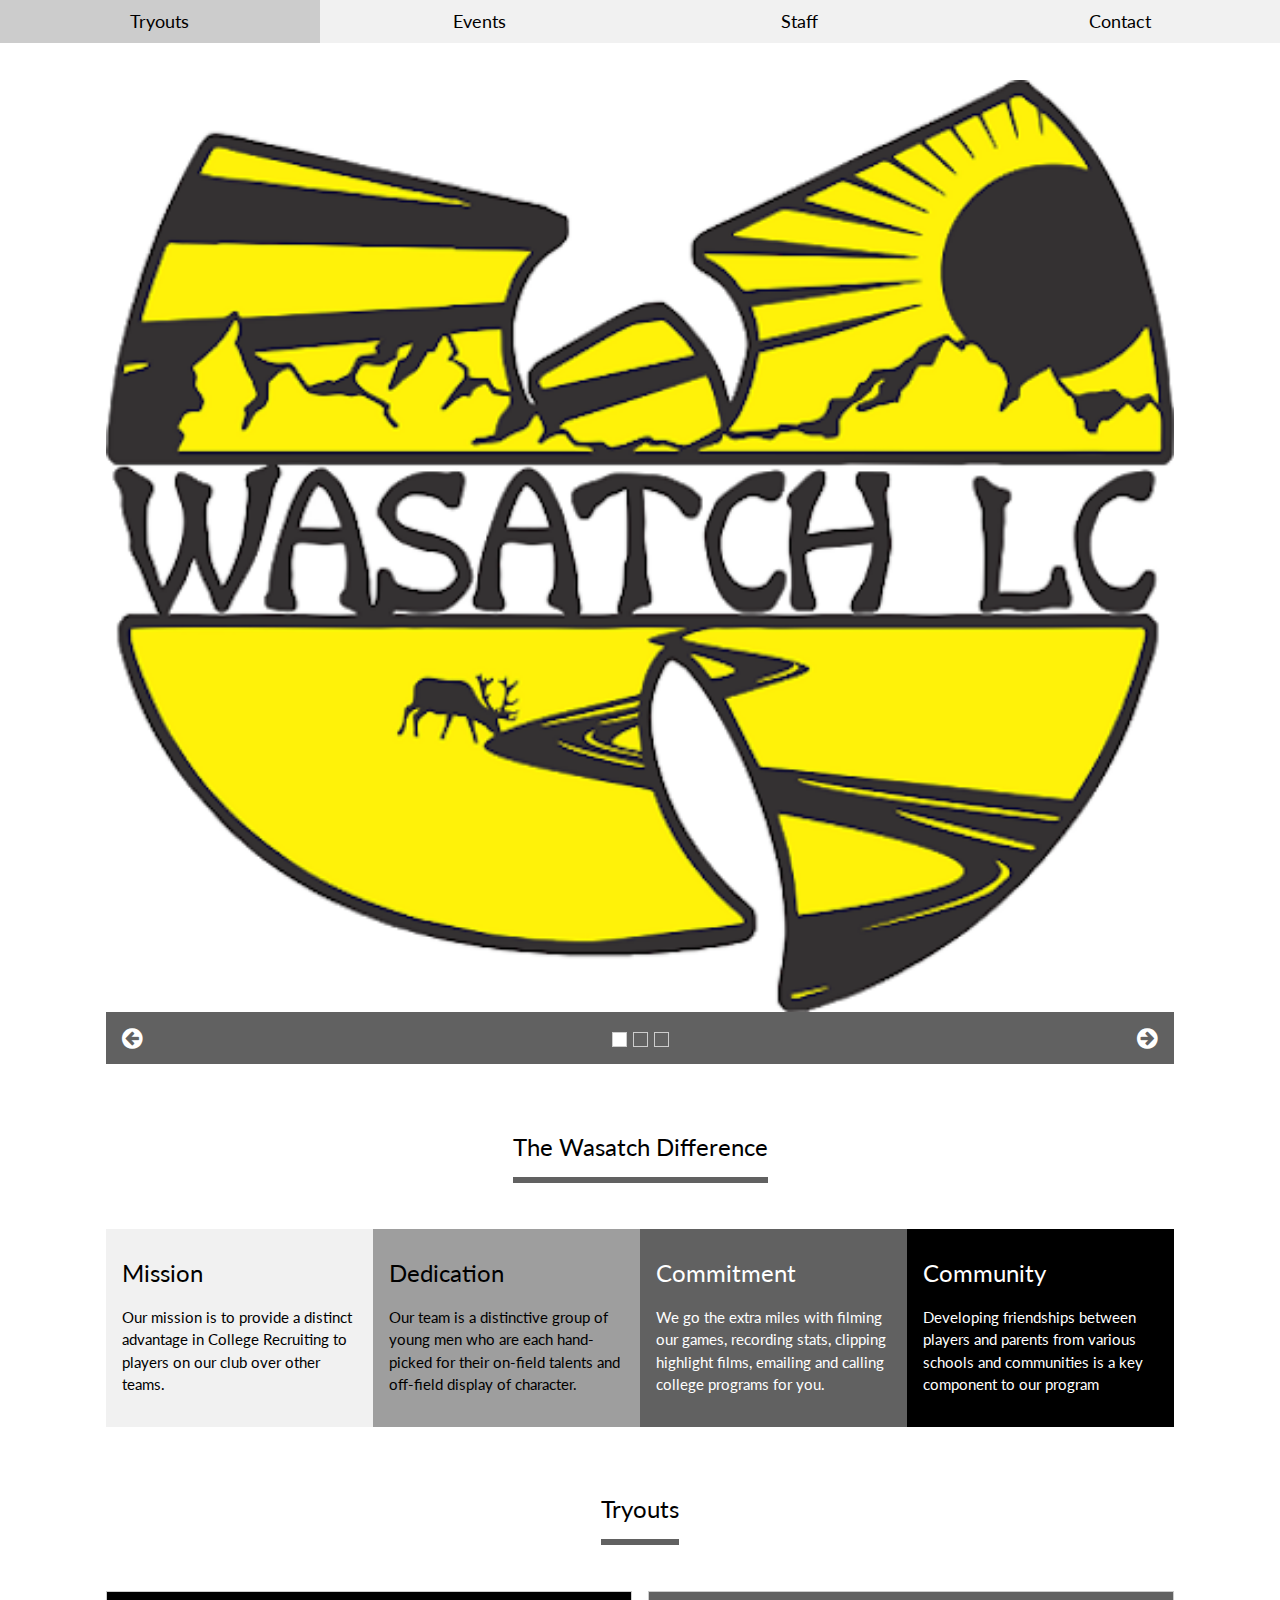
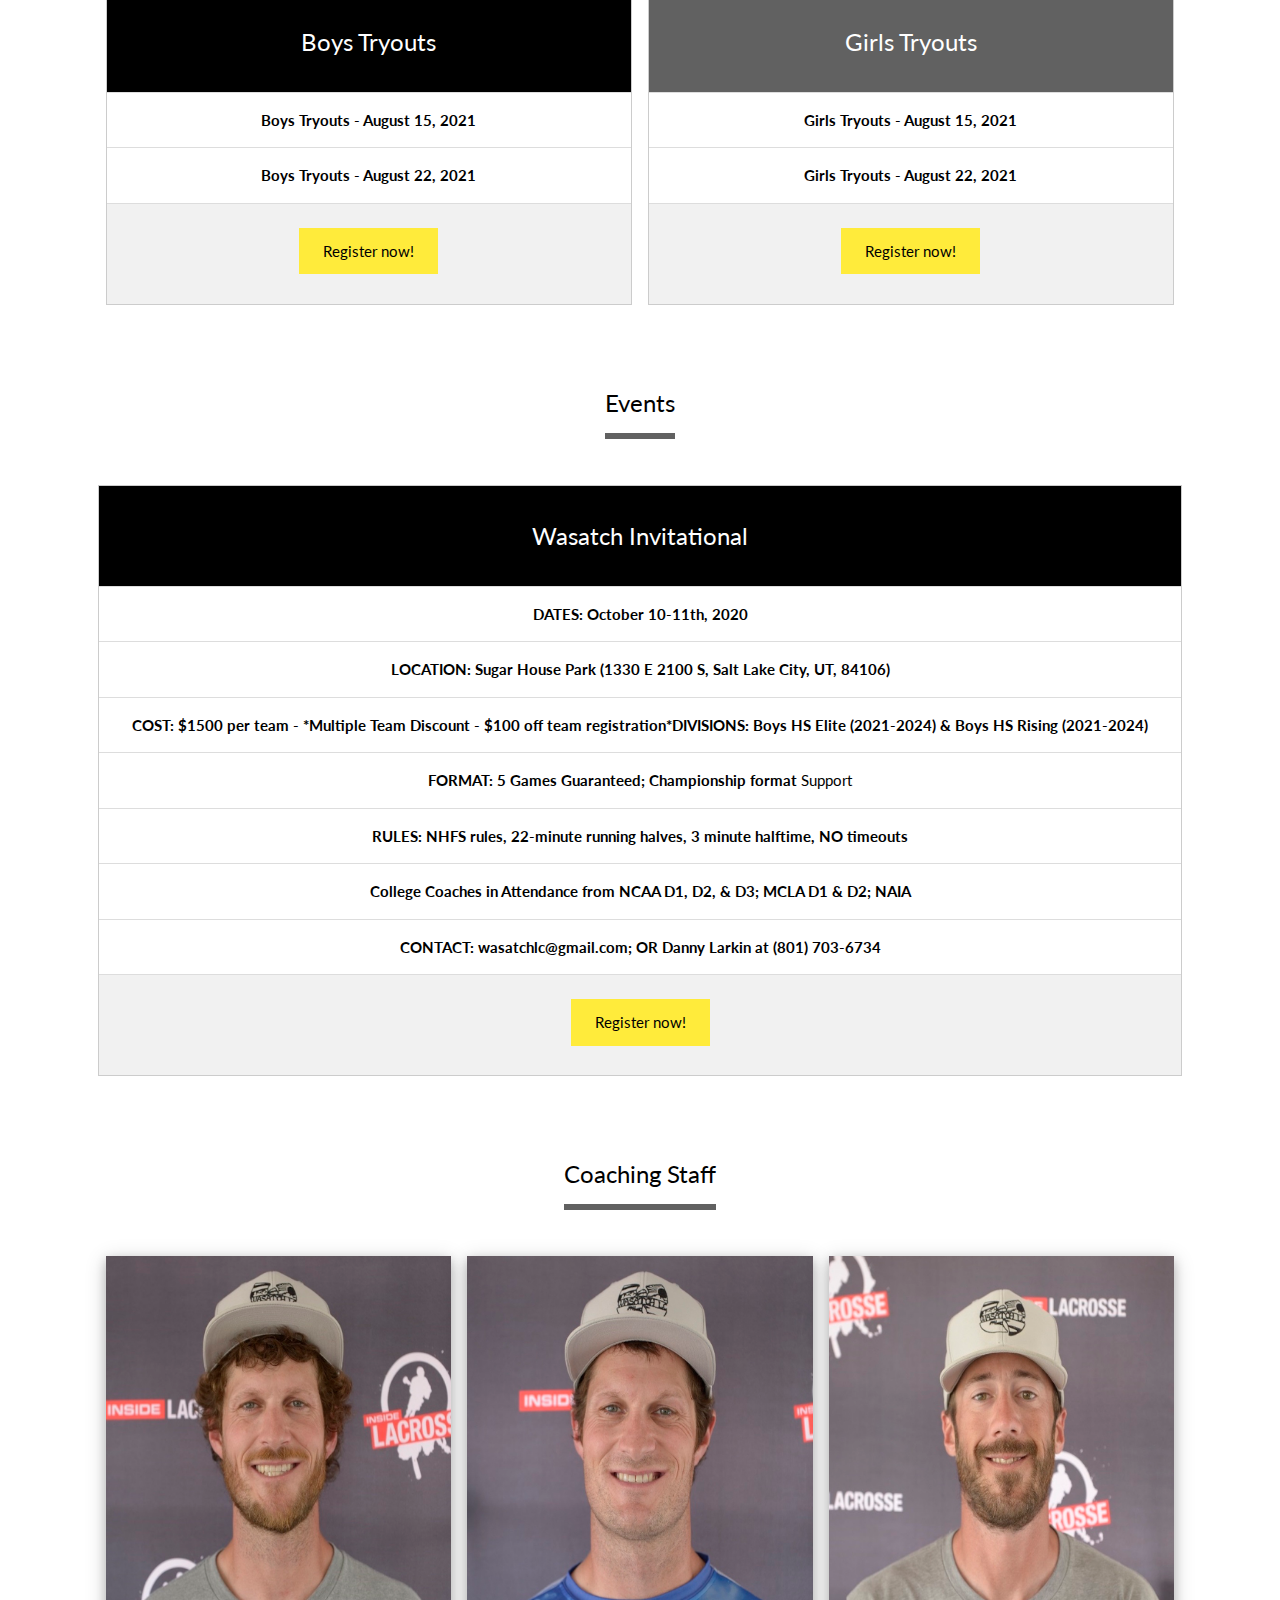
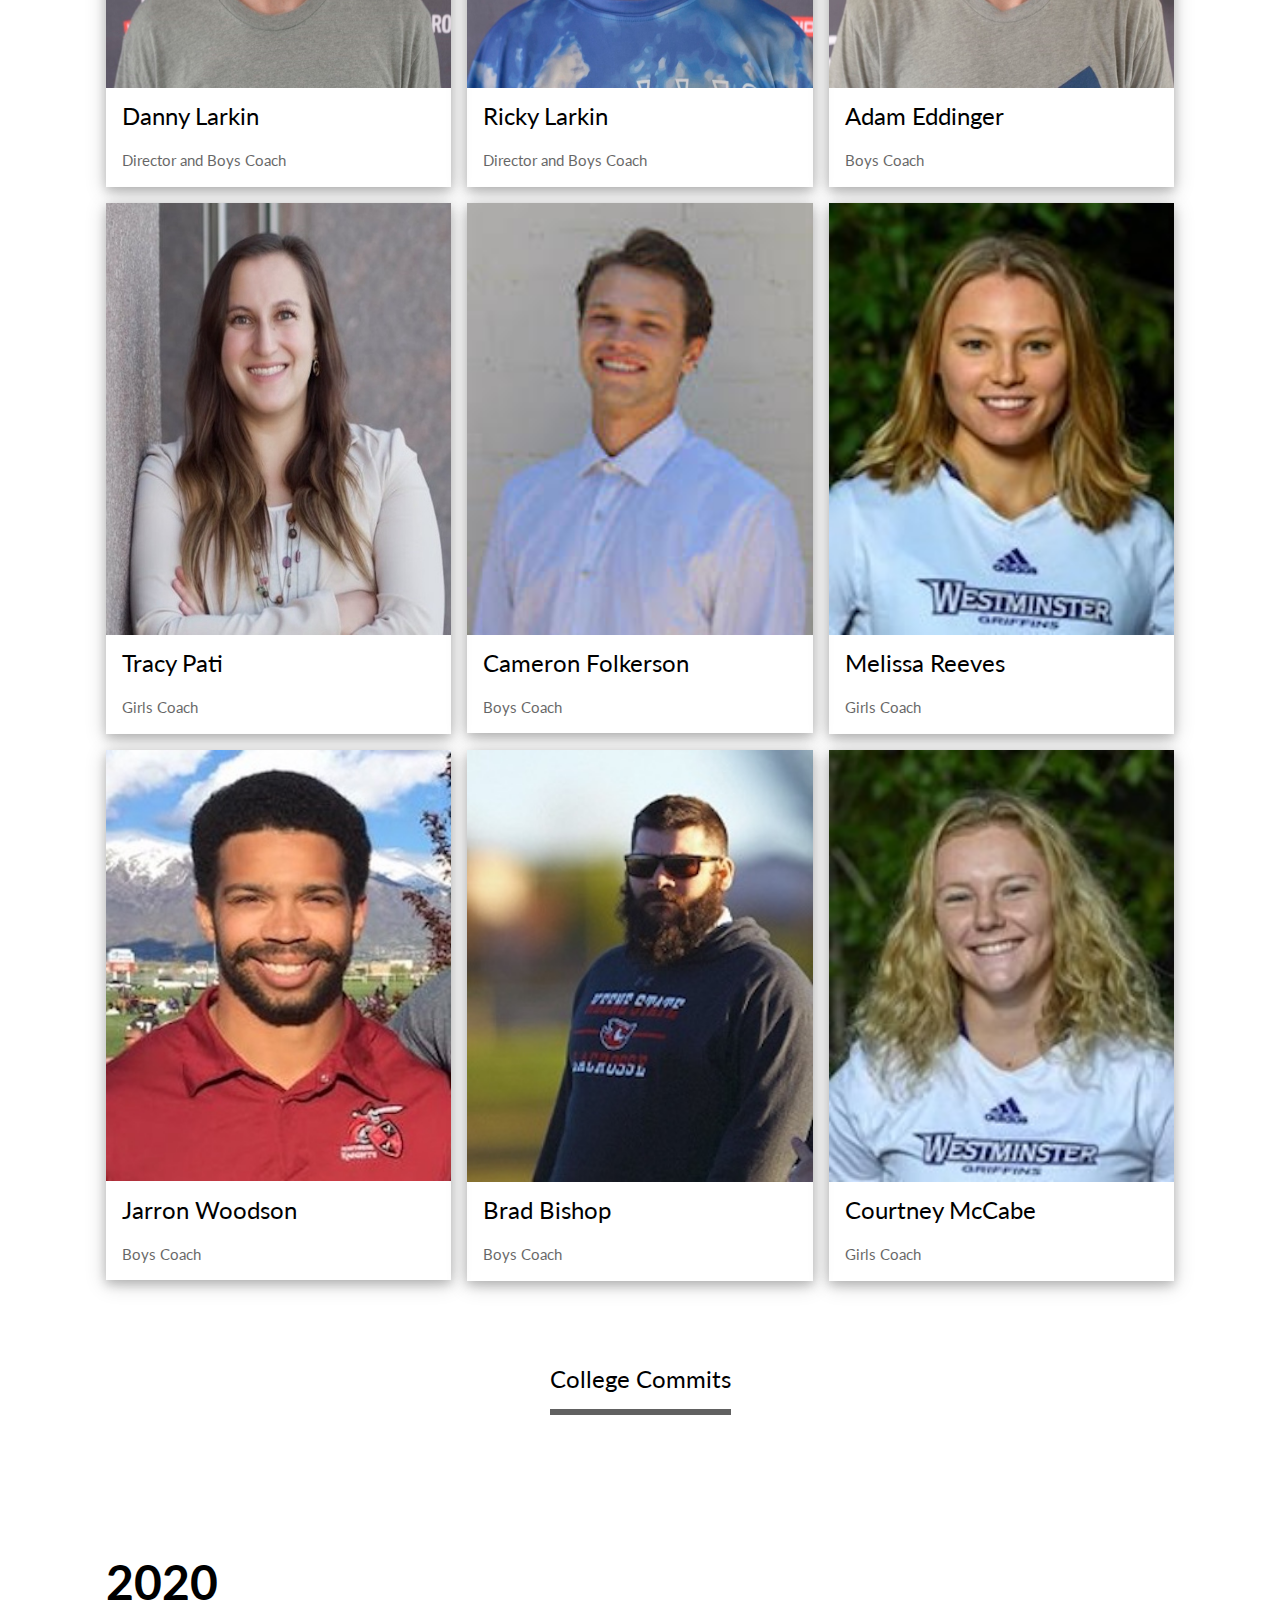
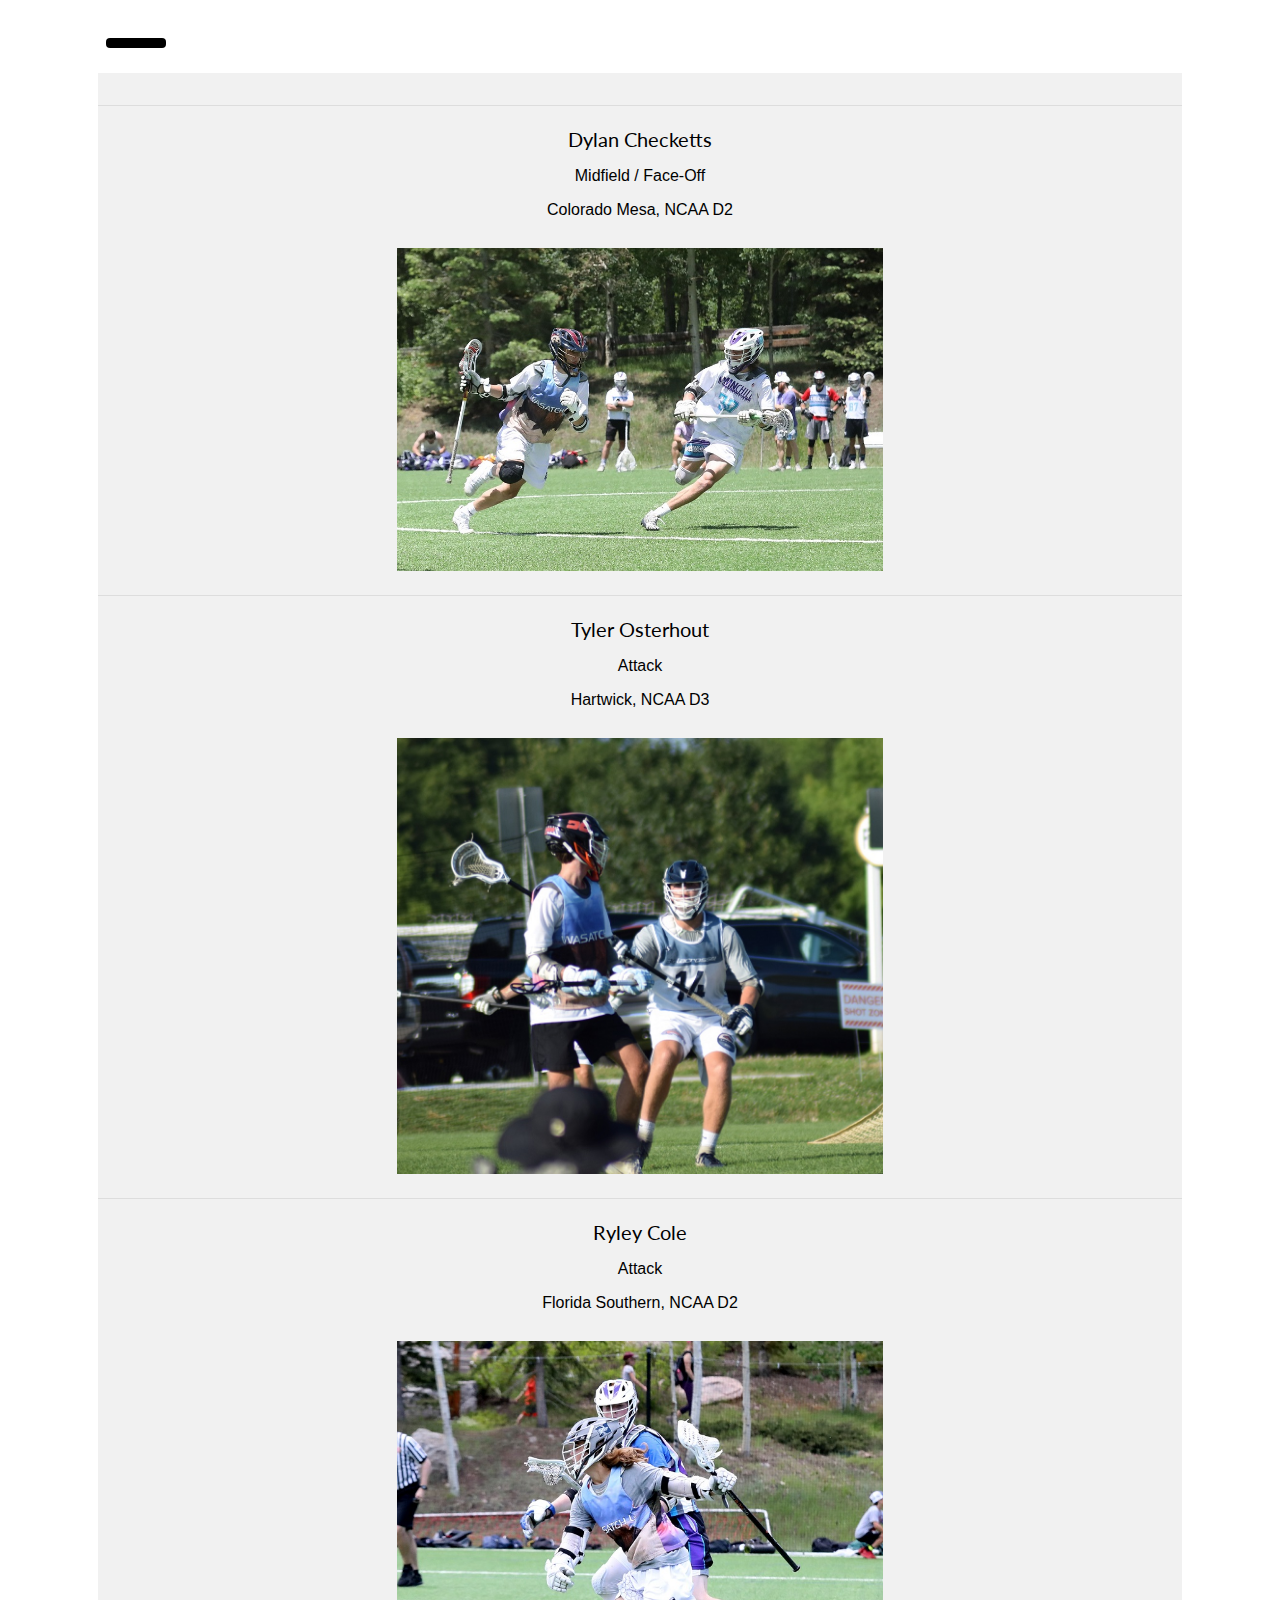
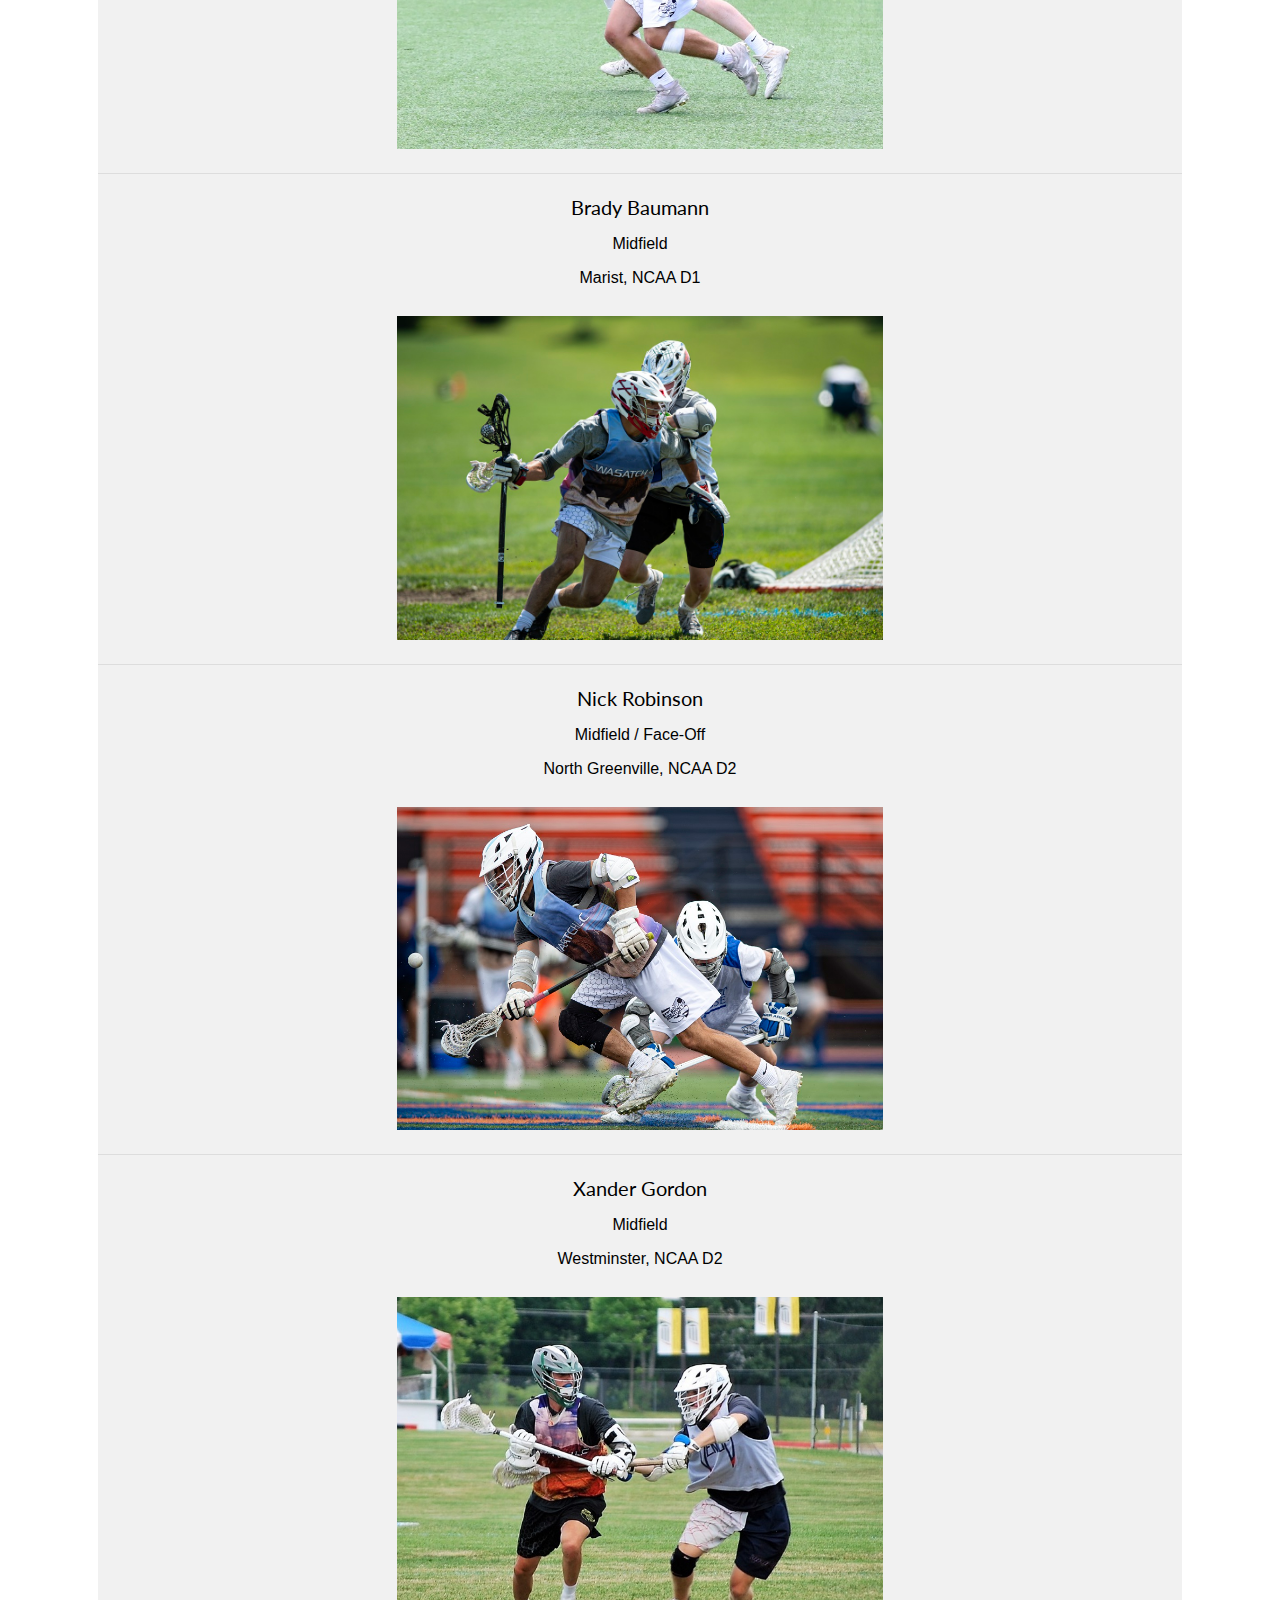
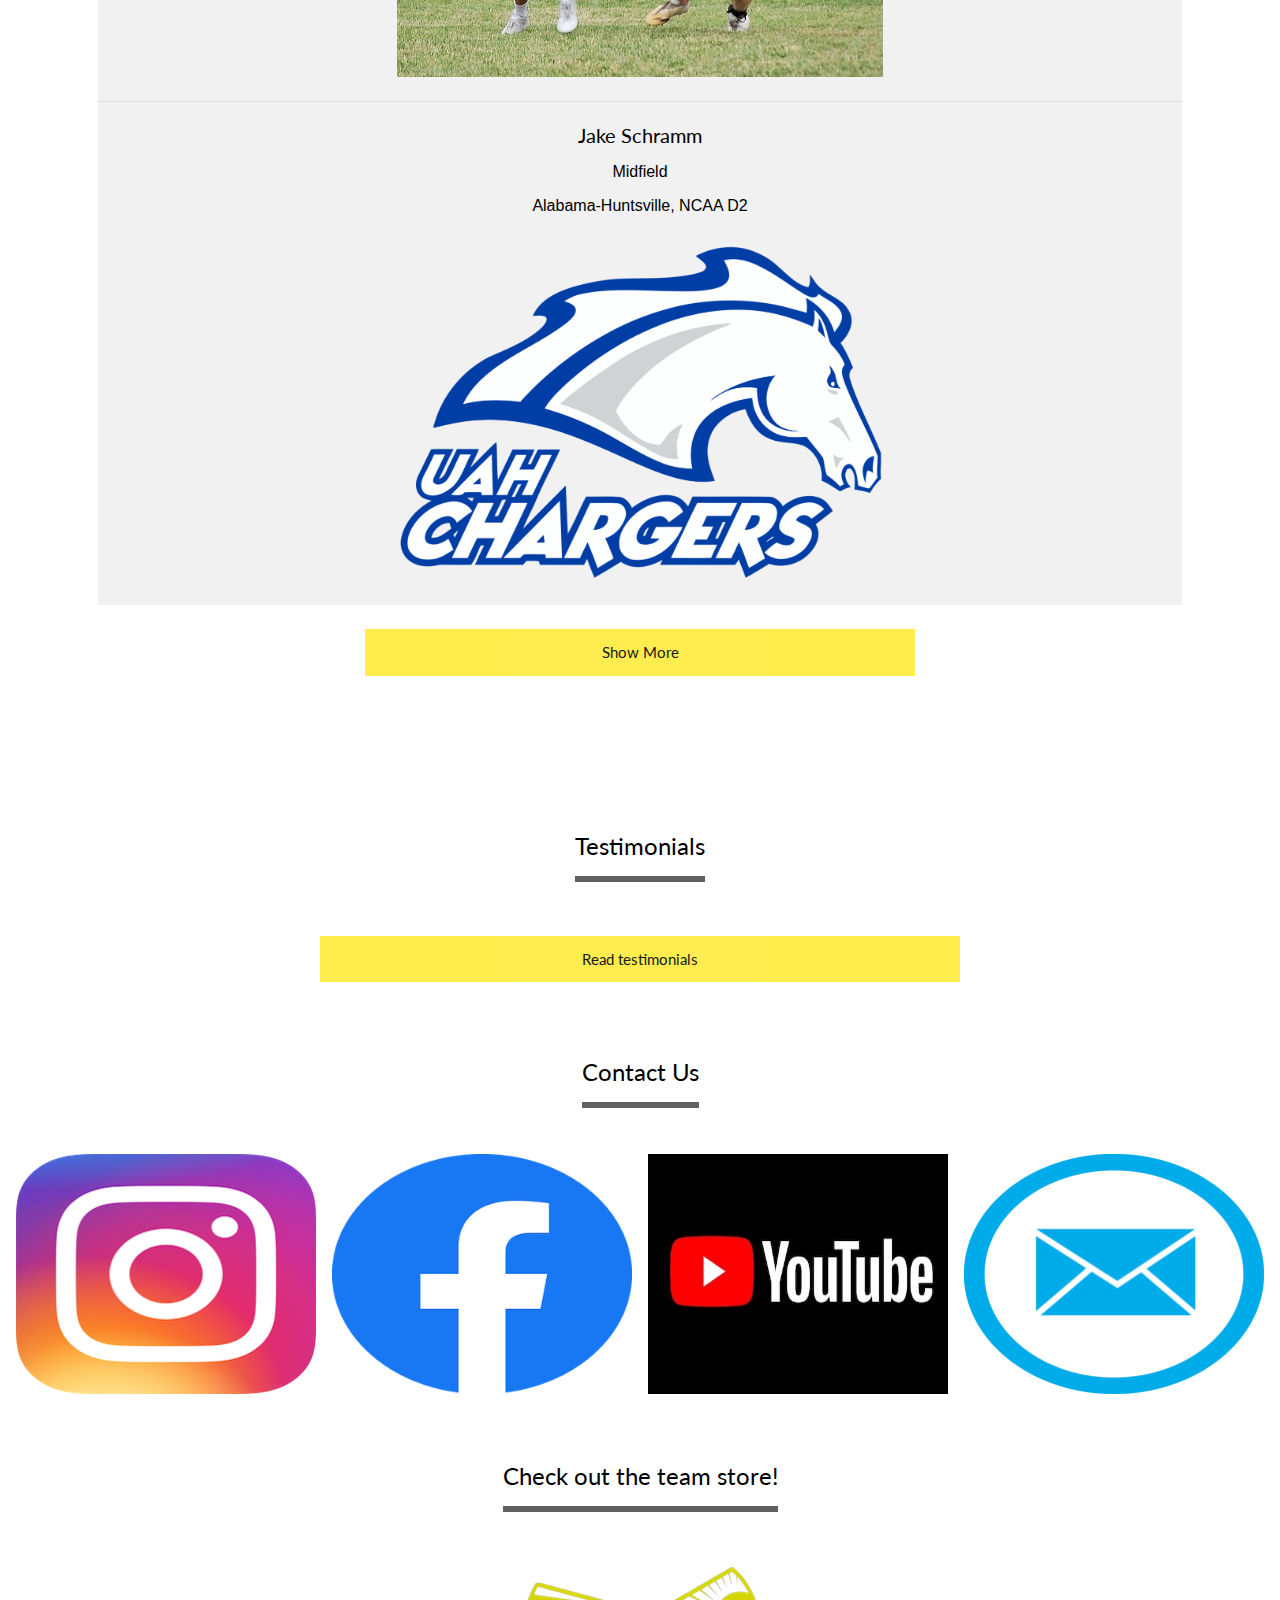
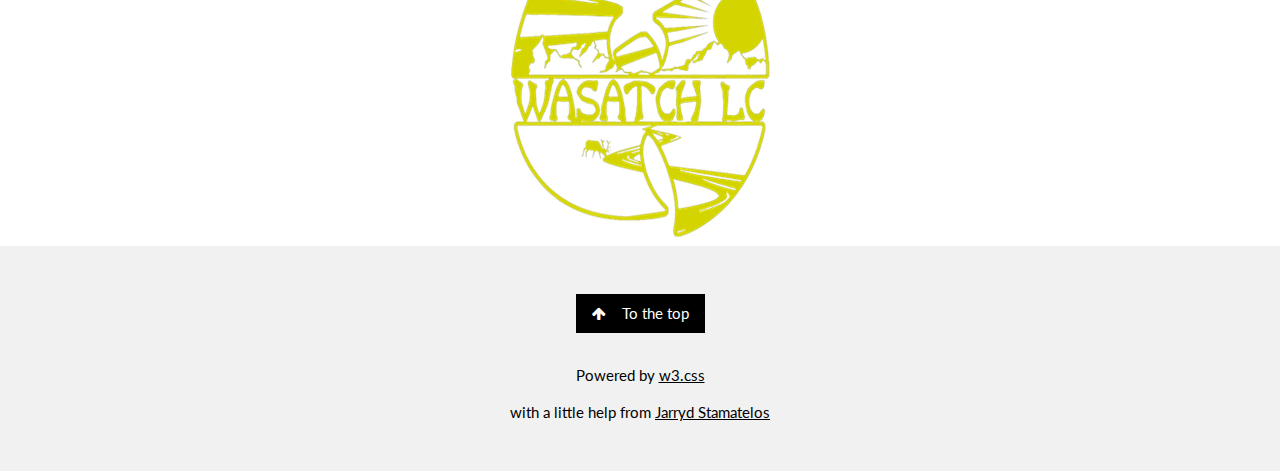
==== commit 18c8069b: "updated headshots and staff" ====
--- a/index.html
+++ b/index.html
@@ -97,14 +97,6 @@
             <div class="w3-center w3-padding-64">
                 <span class="w3-xlarge w3-bottombar w3-border-dark-grey w3-padding-16">Tryouts</span>
             </div>
-
-            <!-- <ul class="w3-ul w3-border w3-center">
-                <li class="w3-padding-16"><b>Graduating Classes: 2021-2024</b></li>
-                <li class="w3-padding-16"><b>Cost: $10</b></li>
-                <li class="w3-padding-16"><b>Dates: Saturdays, August 15th & August 22nd</b></li>
-                <li class="w3-padding-16"><b>Times: 9:00am - 11:00am (GIRLS); 12:00pm - 2:00pm (BOYS)</b></li>
-                <li class="w3-padding-16"><b>Dates: Saturdays, August 15th & August 22nd</b></li>
-            </ul> -->
 
             <div class="w3-half w3-margin-bottom">
                 <ul class="w3-ul w3-border w3-center w3-hover-shadow">
@@ -181,63 +173,86 @@
 
             <div class="w3-third w3-margin-bottom">
                 <div class="w3-card-4">
-                    <img src="./resources/images/headshots/danny.headshot.2.jpg" alt="John" style="width:100%">
+                    <img src="./resources/images/headshots/dannylarking.headshot.jpg" alt="Danny Larkin" style="width:100%">
                     <div class="w3-container">
                         <h3>Danny Larkin</h3>
                         <p class="w3-opacity">Director and Boys Coach</p>
                     </div>
                 </div>
             </div>
-
-            <div class="w3-third w3-margin-bottom">
-                <div class="w3-card-4">
-                    <img src="./resources/images/headshots/ricky.headshot.2.jpg" alt="Mike" style="width:100%">
+            <div class="w3-third w3-margin-bottom">
+                <div class="w3-card-4">
+                    <img src="./resources/images/headshots/ricklarkin.headshot.JPG" alt="Ricky Larkin" style="width:100%">
                     <div class="w3-container">
                         <h3>Ricky Larkin</h3>
                         <p class="w3-opacity">Director and Boys Coach</p>
                     </div>
                 </div>
             </div>
-
-            <div class="w3-third w3-margin-bottom">
-                <div class="w3-card-4">
-                    <img src="./resources/images/headshots/adam.headshot.2.jpg" alt="Jane" style="width:100%">
+            <div class="w3-third w3-margin-bottom">
+                <div class="w3-card-4">
+                    <img src="./resources/images/headshots/adam.headshot.jpg" alt="Adam" style="width:100%">
                     <div class="w3-container">
                         <h3>Adam Eddinger</h3>
                         <p class="w3-opacity">Boys Coach</p>
                     </div>
                 </div>
             </div>
-
-            <div class="w3-third w3-margin-bottom">
-                <div class="w3-card-4">
-                    <img src="./resources/images/headshots/amos.headshot.jpg" alt="John" style="width:100%">
-                    <div class="w3-container">
-                        <h3>Amos Allard</h3>
+            <div class="w3-third w3-margin-bottom">
+                <div class="w3-card-4">
+                    <img src="./resources/images/headshots/Traci.headshot.jpg" alt="Tracy" style="width:100%">
+                    <div class="w3-container">
+                        <h3>Tracy Pati</h3>
+                        <p class="w3-opacity">Girls Coach</p>
+                    </div>
+                </div>
+            </div>
+            <div class="w3-third w3-margin-bottom">
+                <div class="w3-card-4">
+                    <img src="./resources/images/headshots/cam.headshot.jpg" alt="Cameron" style="width:100%">
+                    <div class="w3-container">
+                        <h3>Cameron Folkerson</h3>
                         <p class="w3-opacity">Boys Coach</p>
                     </div>
                 </div>
             </div>
-
-            <div class="w3-third w3-margin-bottom">
-                <div class="w3-card-4">
-                    <img src="./resources/images/headshots/jarron.headshot.jpg" alt="Mike" style="width:100%">
+            <div class="w3-third w3-margin-bottom">
+                <div class="w3-card-4">
+                    <img src="./resources/images/headshots/MelissaReeves.headshot.jpg" alt="Melissa" style="width:100%">
+                    <div class="w3-container">
+                        <h3>Melissa Reeves</h3>
+                        <p class="w3-opacity">Girls Coach</p>
+                    </div>
+                </div>
+            </div>
+            <div class="w3-third w3-margin-bottom">
+                <div class="w3-card-4">
+                    <img src="./resources/images/headshots/jarron.headshot.jpg" alt="Jarron" style="width:100%">
                     <div class="w3-container">
                         <h3>Jarron Woodson</h3>
                         <p class="w3-opacity">Boys Coach</p>
                     </div>
                 </div>
             </div>
-
-            <div class="w3-third w3-margin-bottom">
-                <div class="w3-card-4">
-                    <img src="./resources/images/headshots/chris.bair.headshot.jpg" alt="Jane" style="width:100%">
-                    <div class="w3-container">
-                        <h3>Chris Blair</h3>
-                        <p class="w3-opacity">Boys Head Coach</p>
-                    </div>
-                </div>
-            </div>
+            <div class="w3-third w3-margin-bottom">
+                <div class="w3-card-4">
+                    <img src="./resources/images/headshots/Bish.headshot.jpg" alt="Bish" style="width:100%;">
+                    <div class="w3-container">
+                        <h3>Brad Bishop  </h3>
+                        <p class="w3-opacity">Boys Coach</p>
+                    </div>
+                </div>
+            </div>
+            <div class="w3-third w3-margin-bottom">
+                <div class="w3-card-4">
+                    <img src="./resources/images/headshots/CourtneyMcCabe.headshot.jpg" alt="Courtney" style="width:100%;">
+                    <div class="w3-container">
+                        <h3>Courtney McCabe</h3>
+                        <p class="w3-opacity">Girls Coach</p>
+                    </div>
+                </div>
+            </div>
+
         </div>
         <!-- 2020 -->
         <div class="w3-center w3-padding-64">
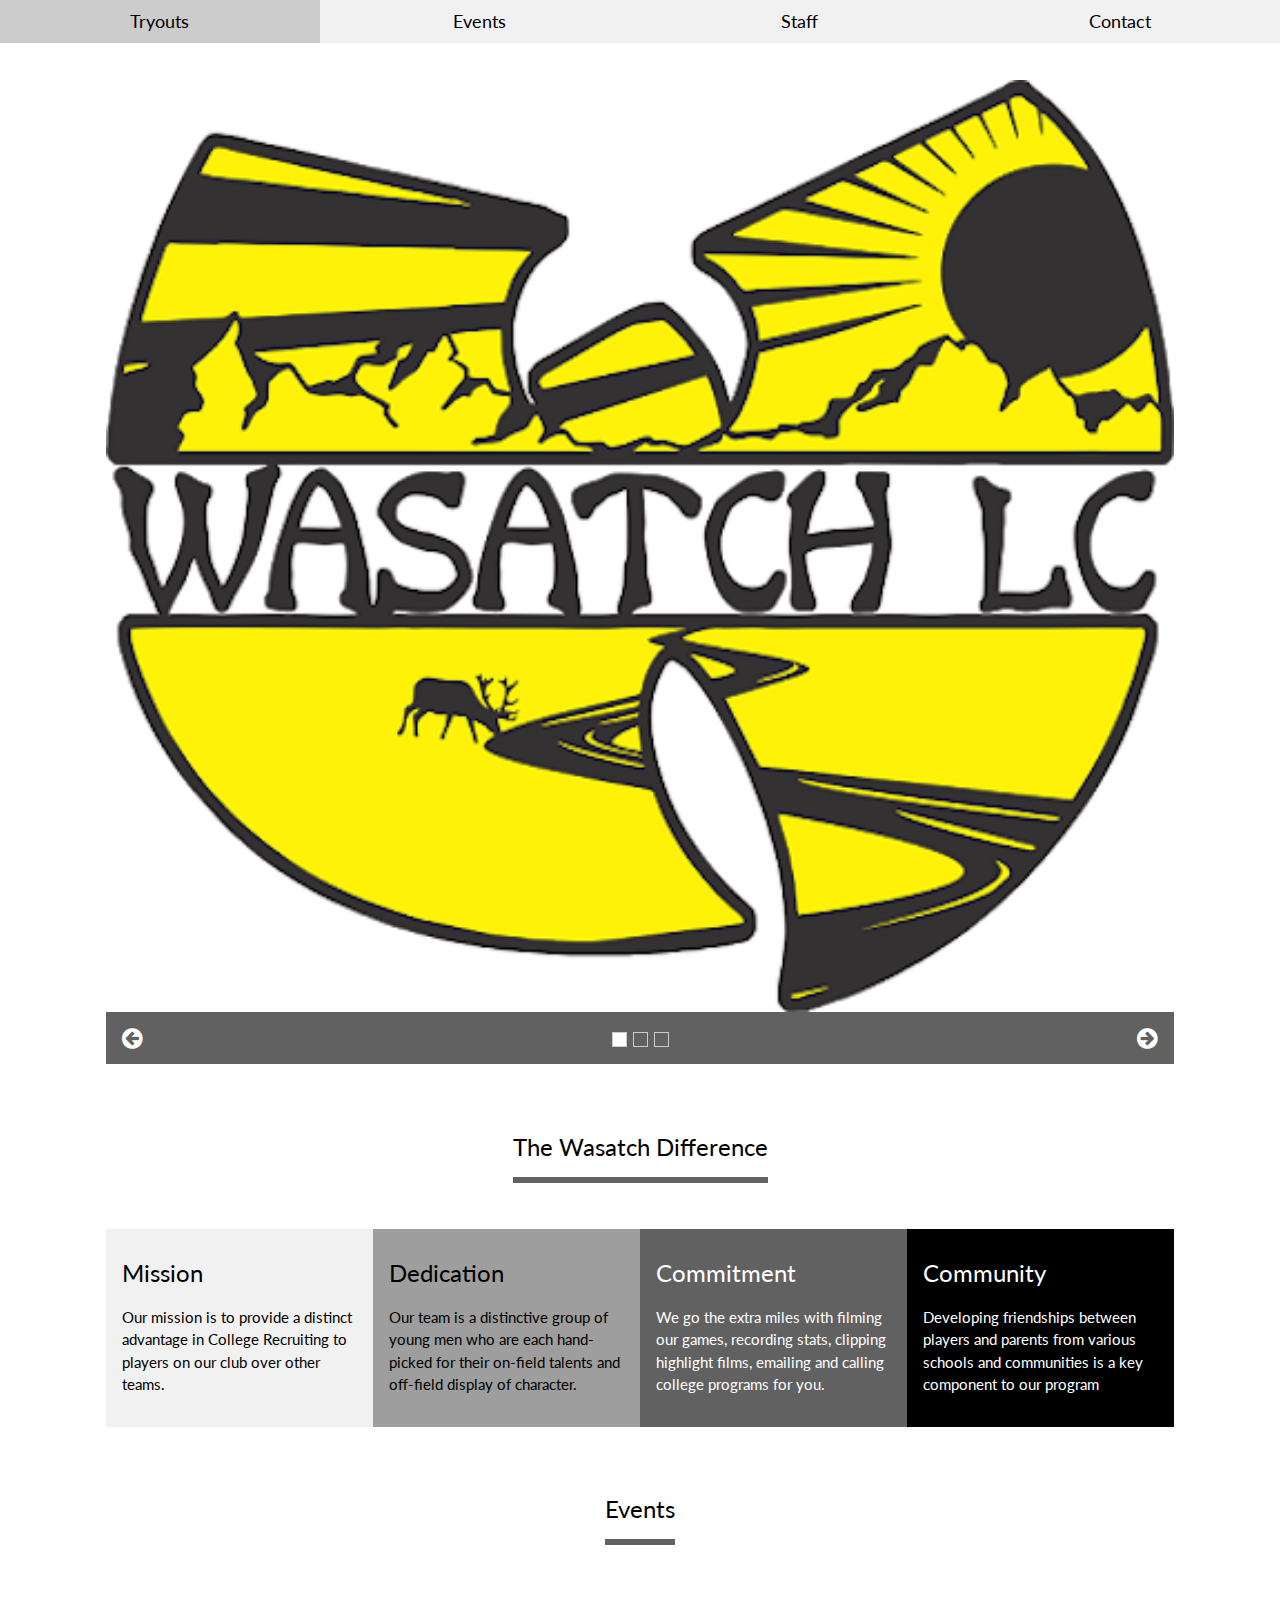
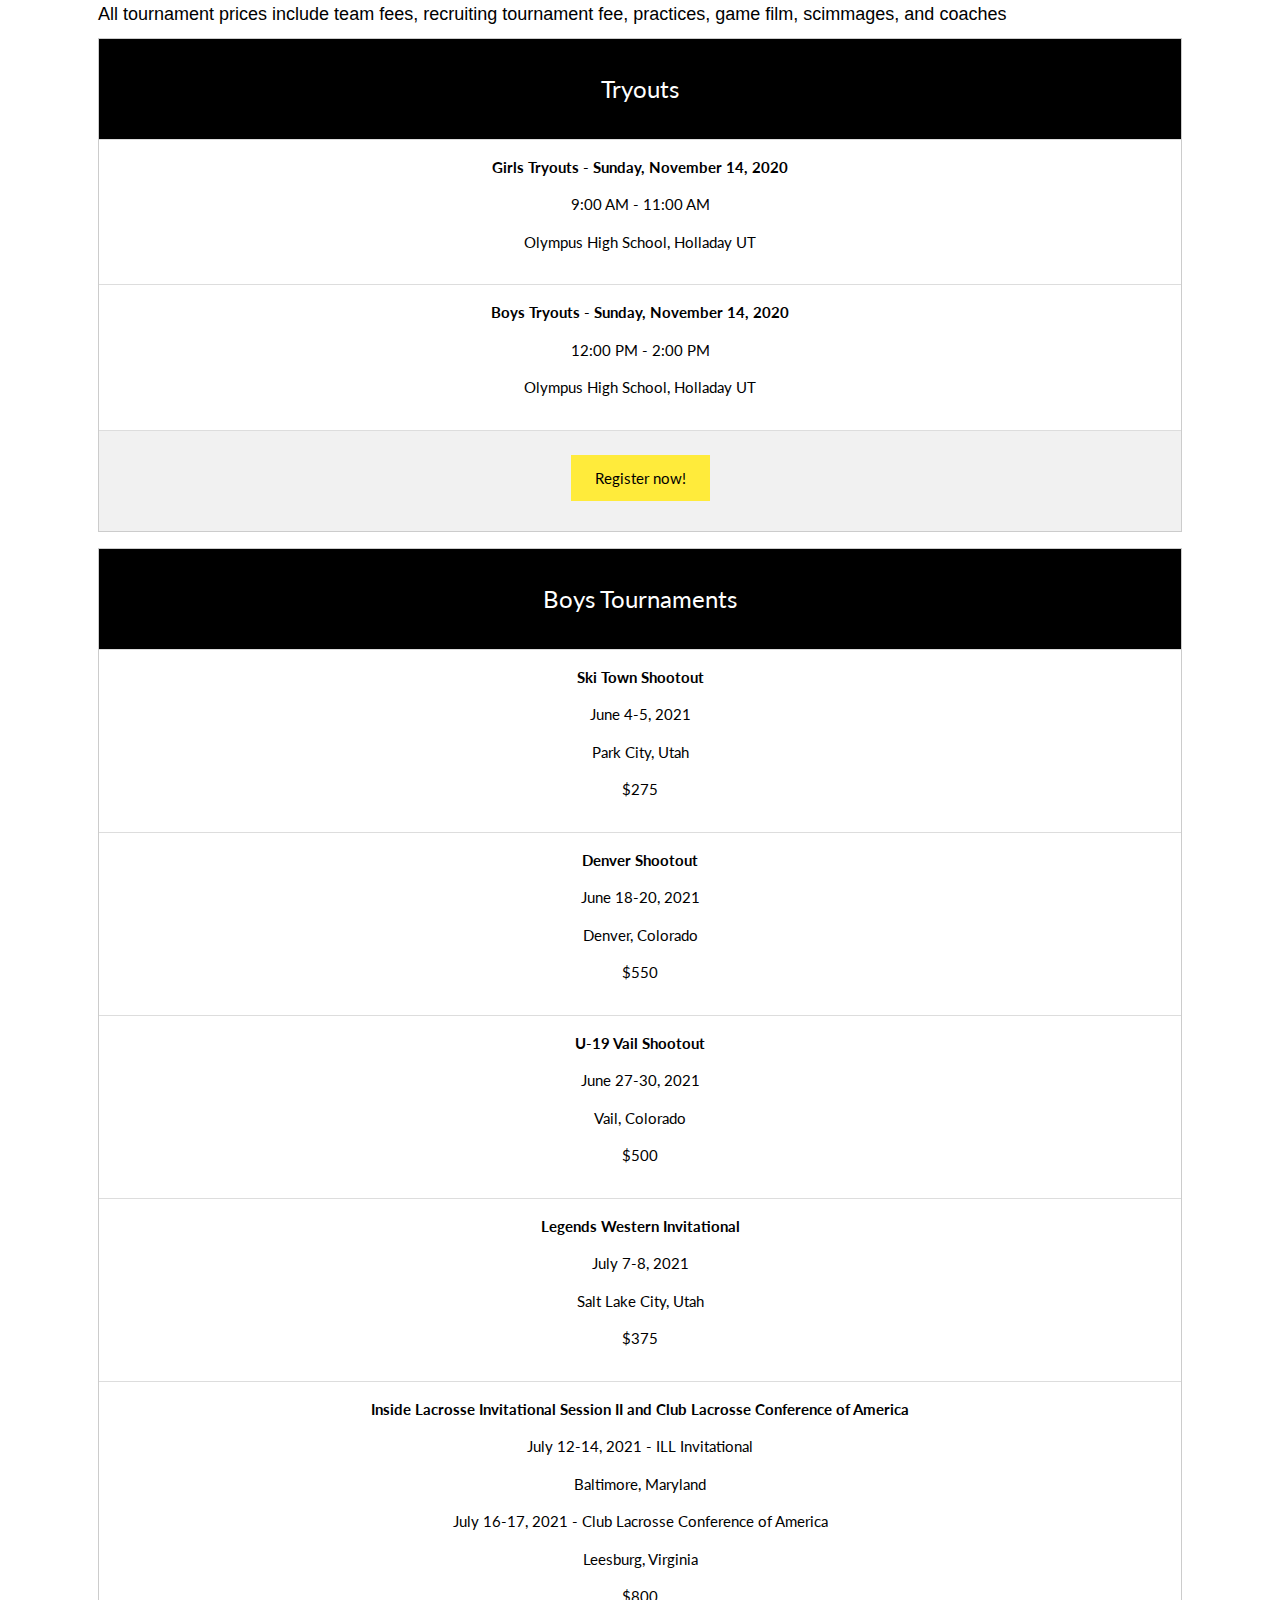
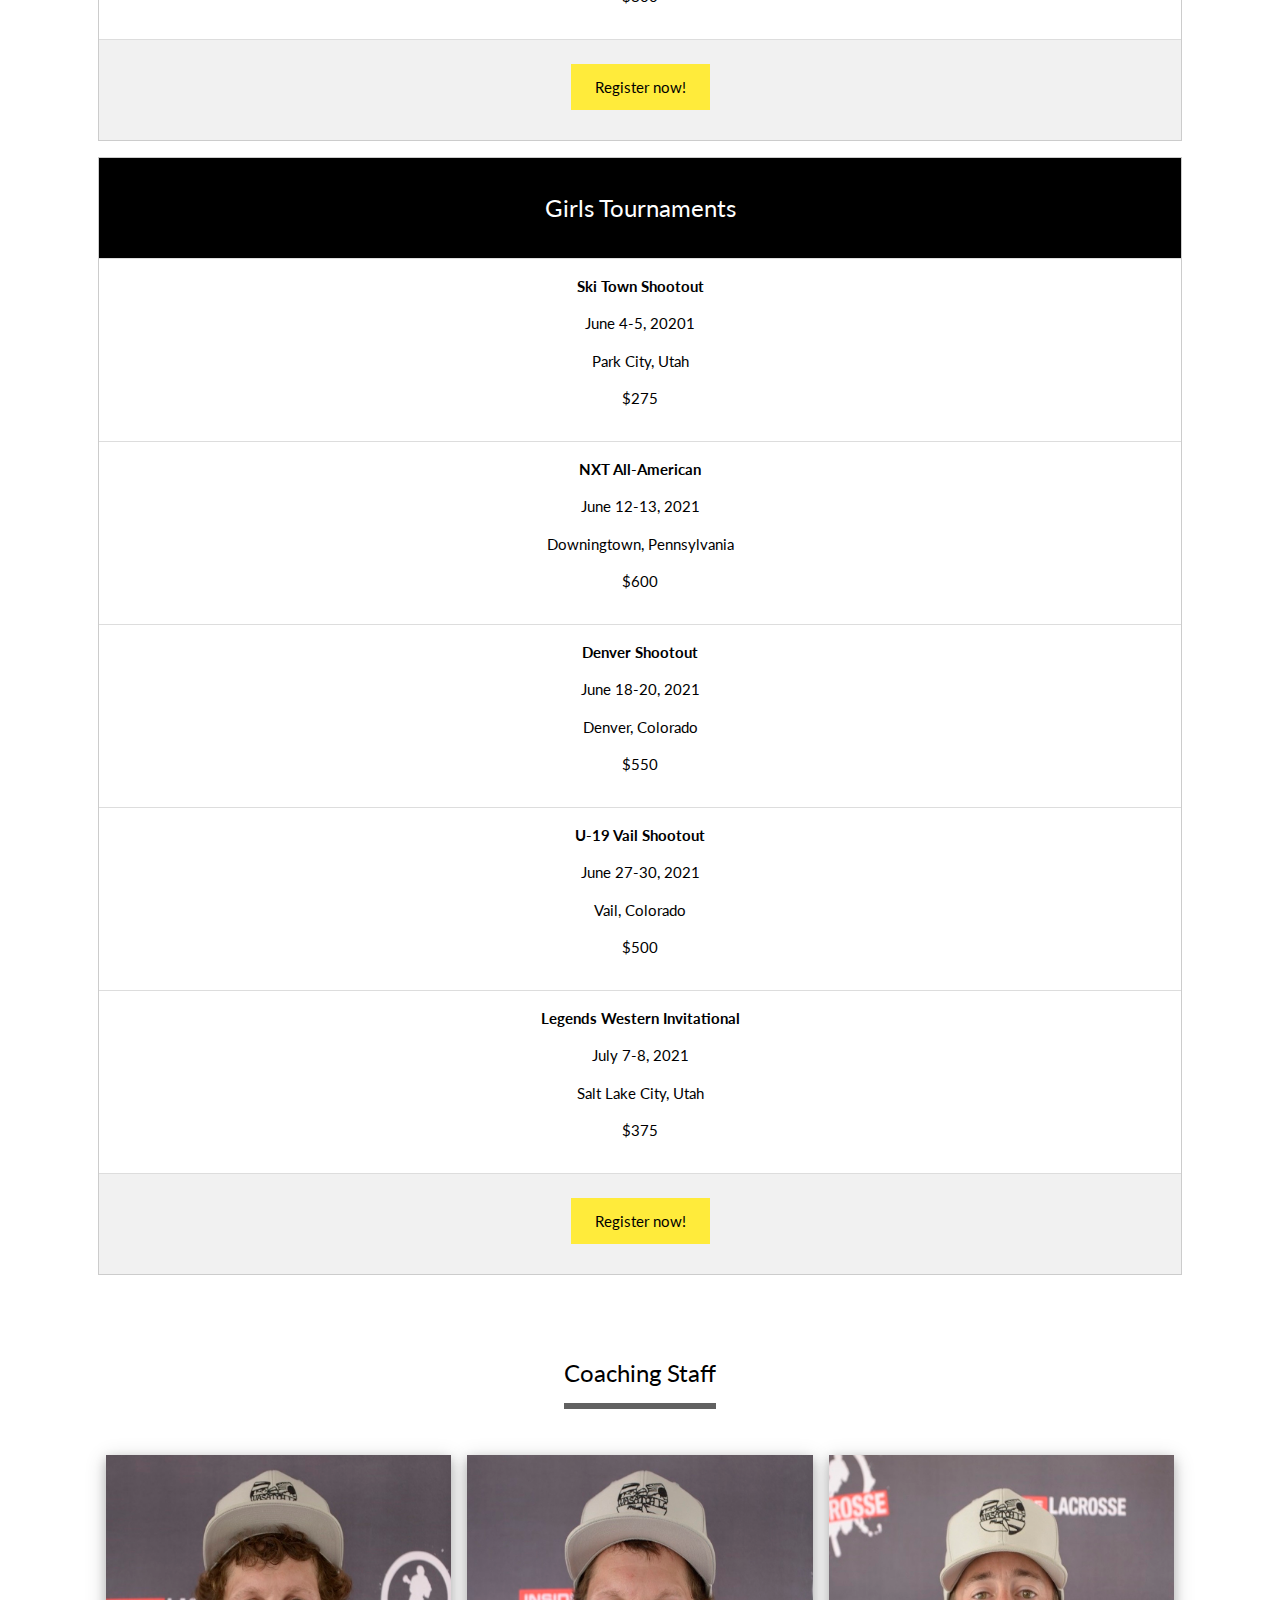
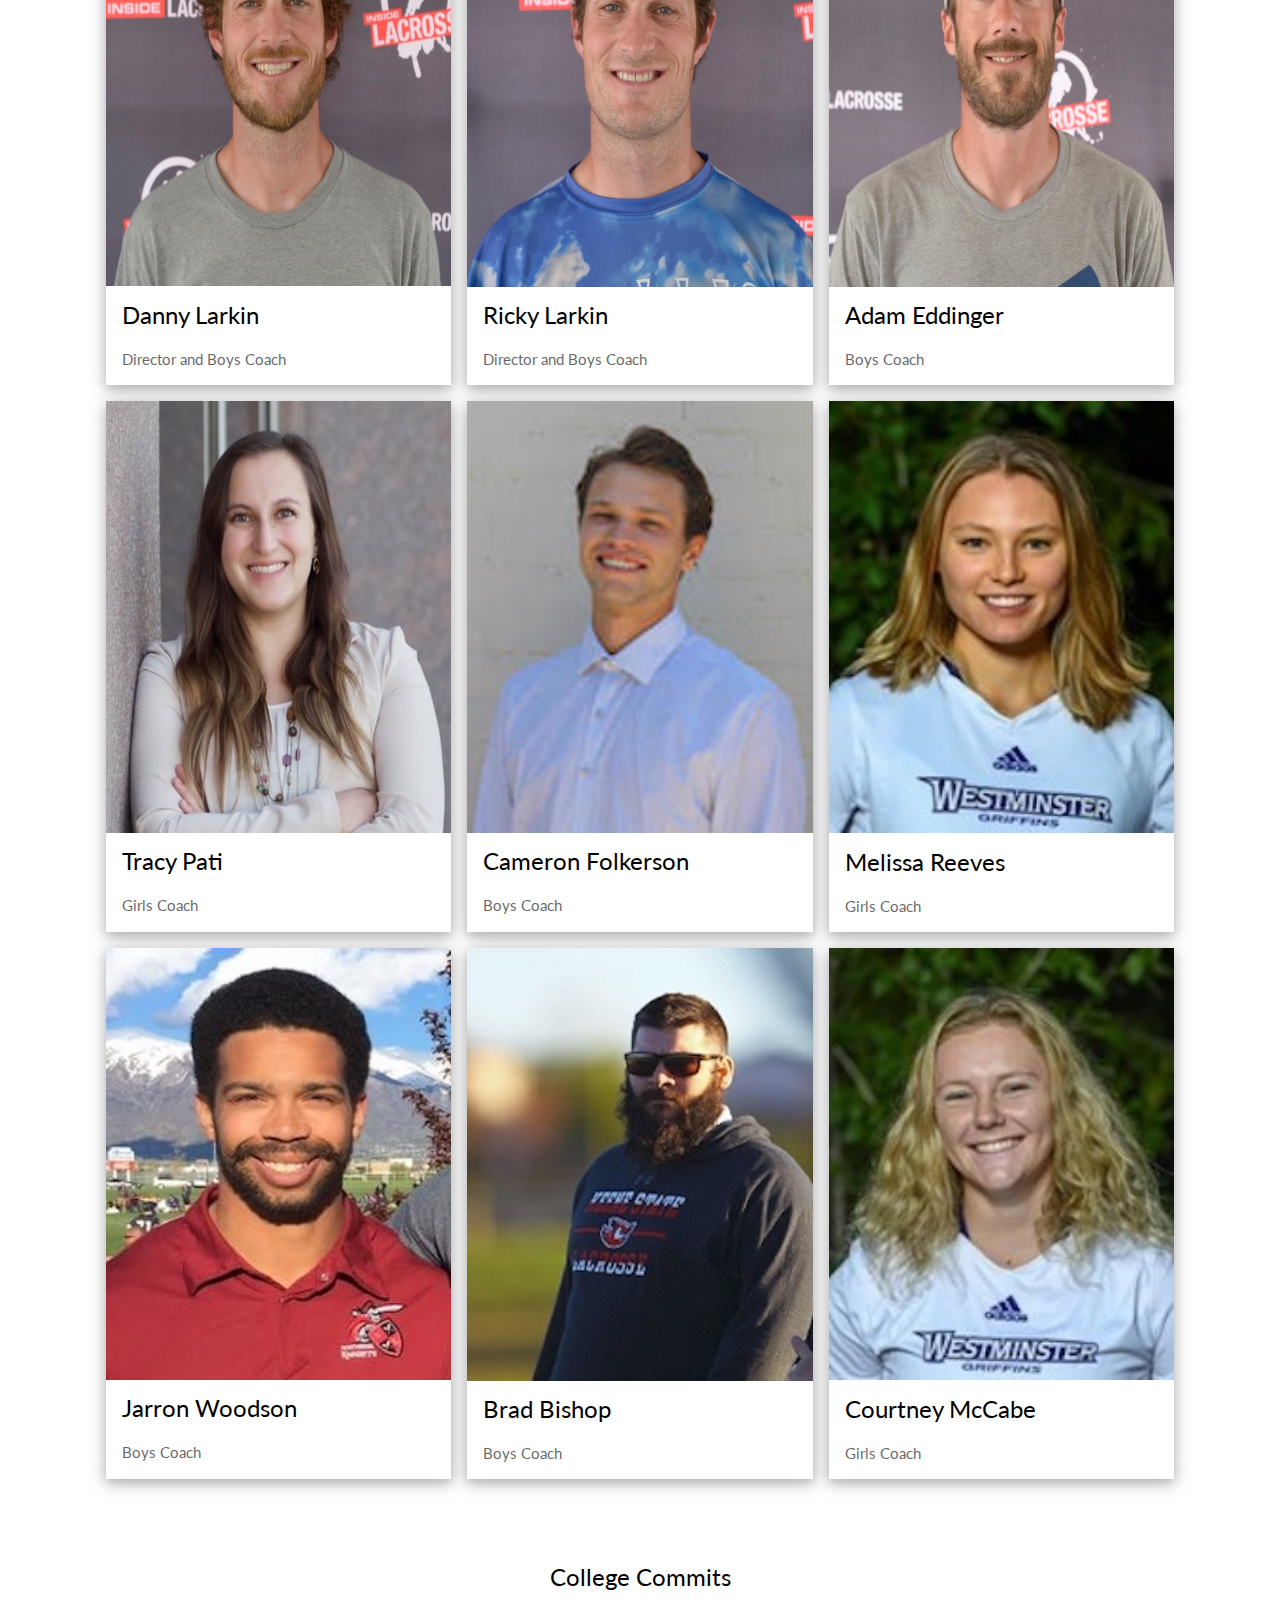
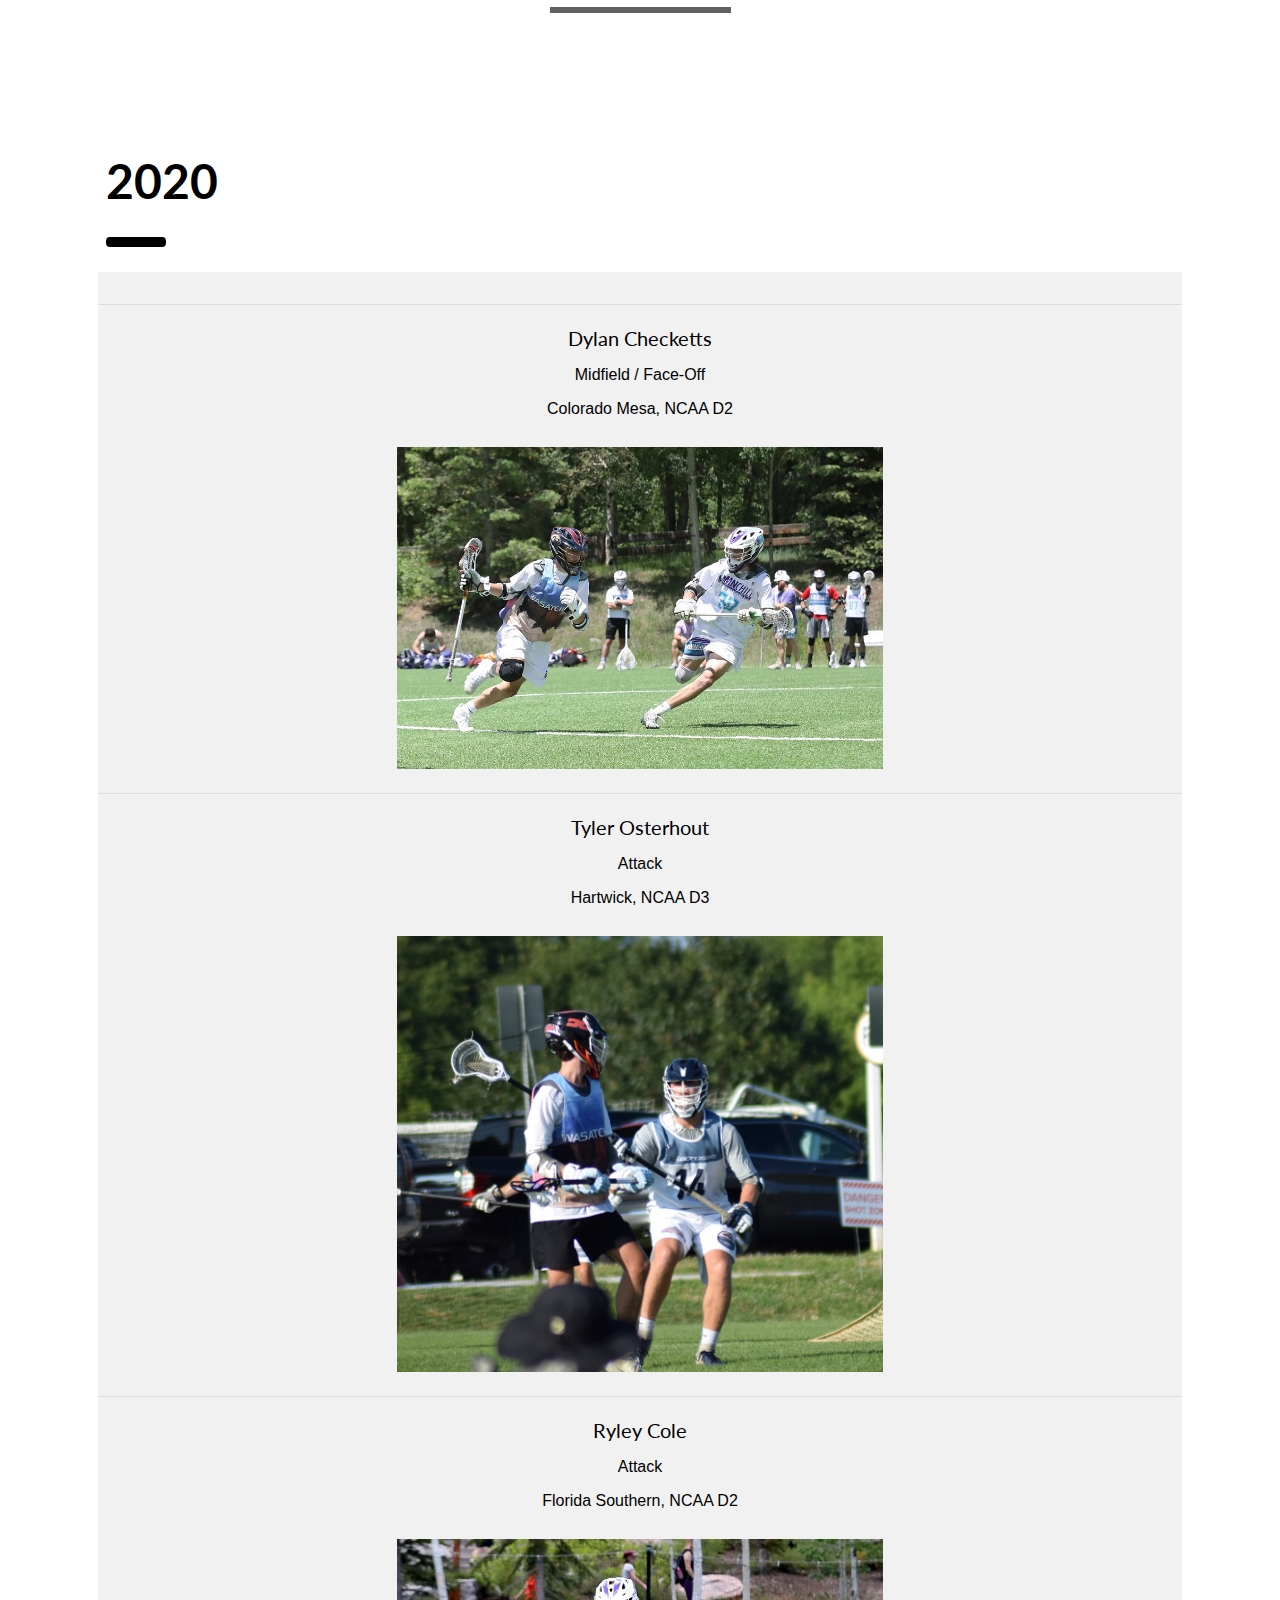
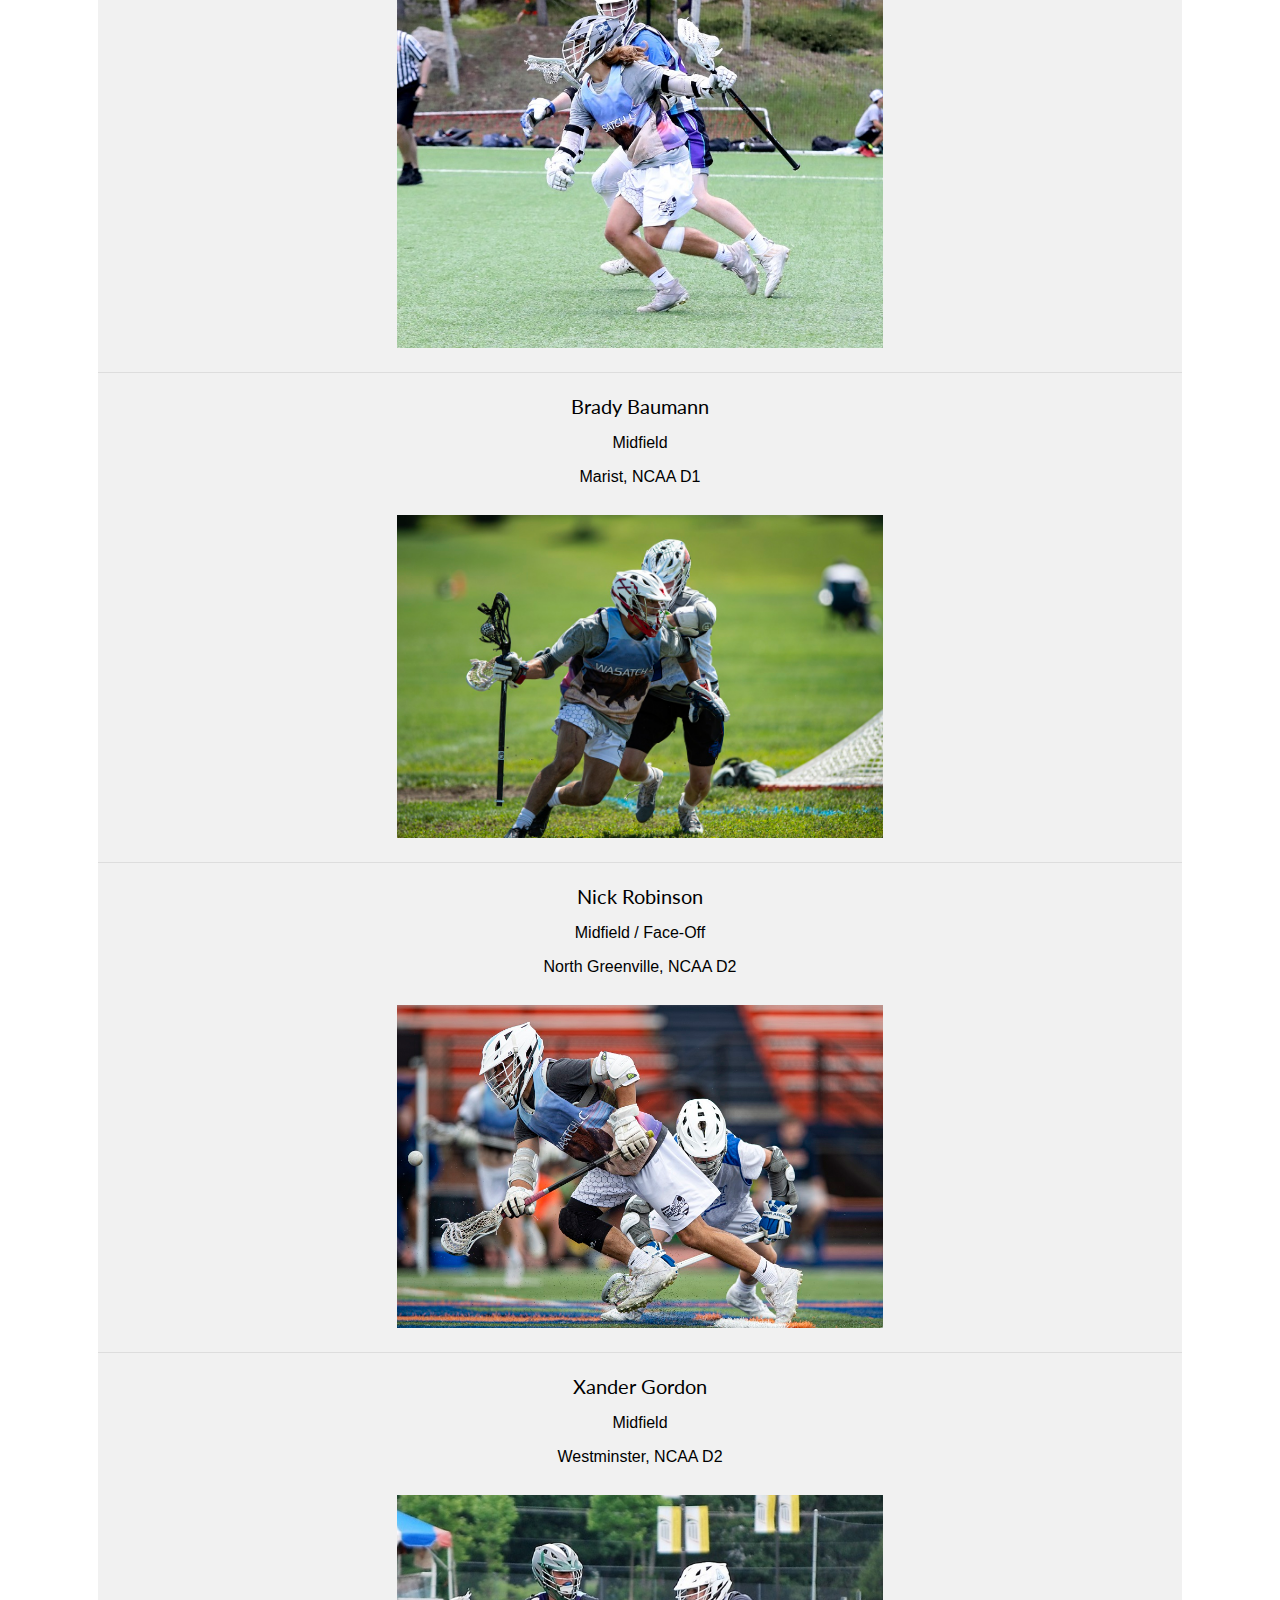
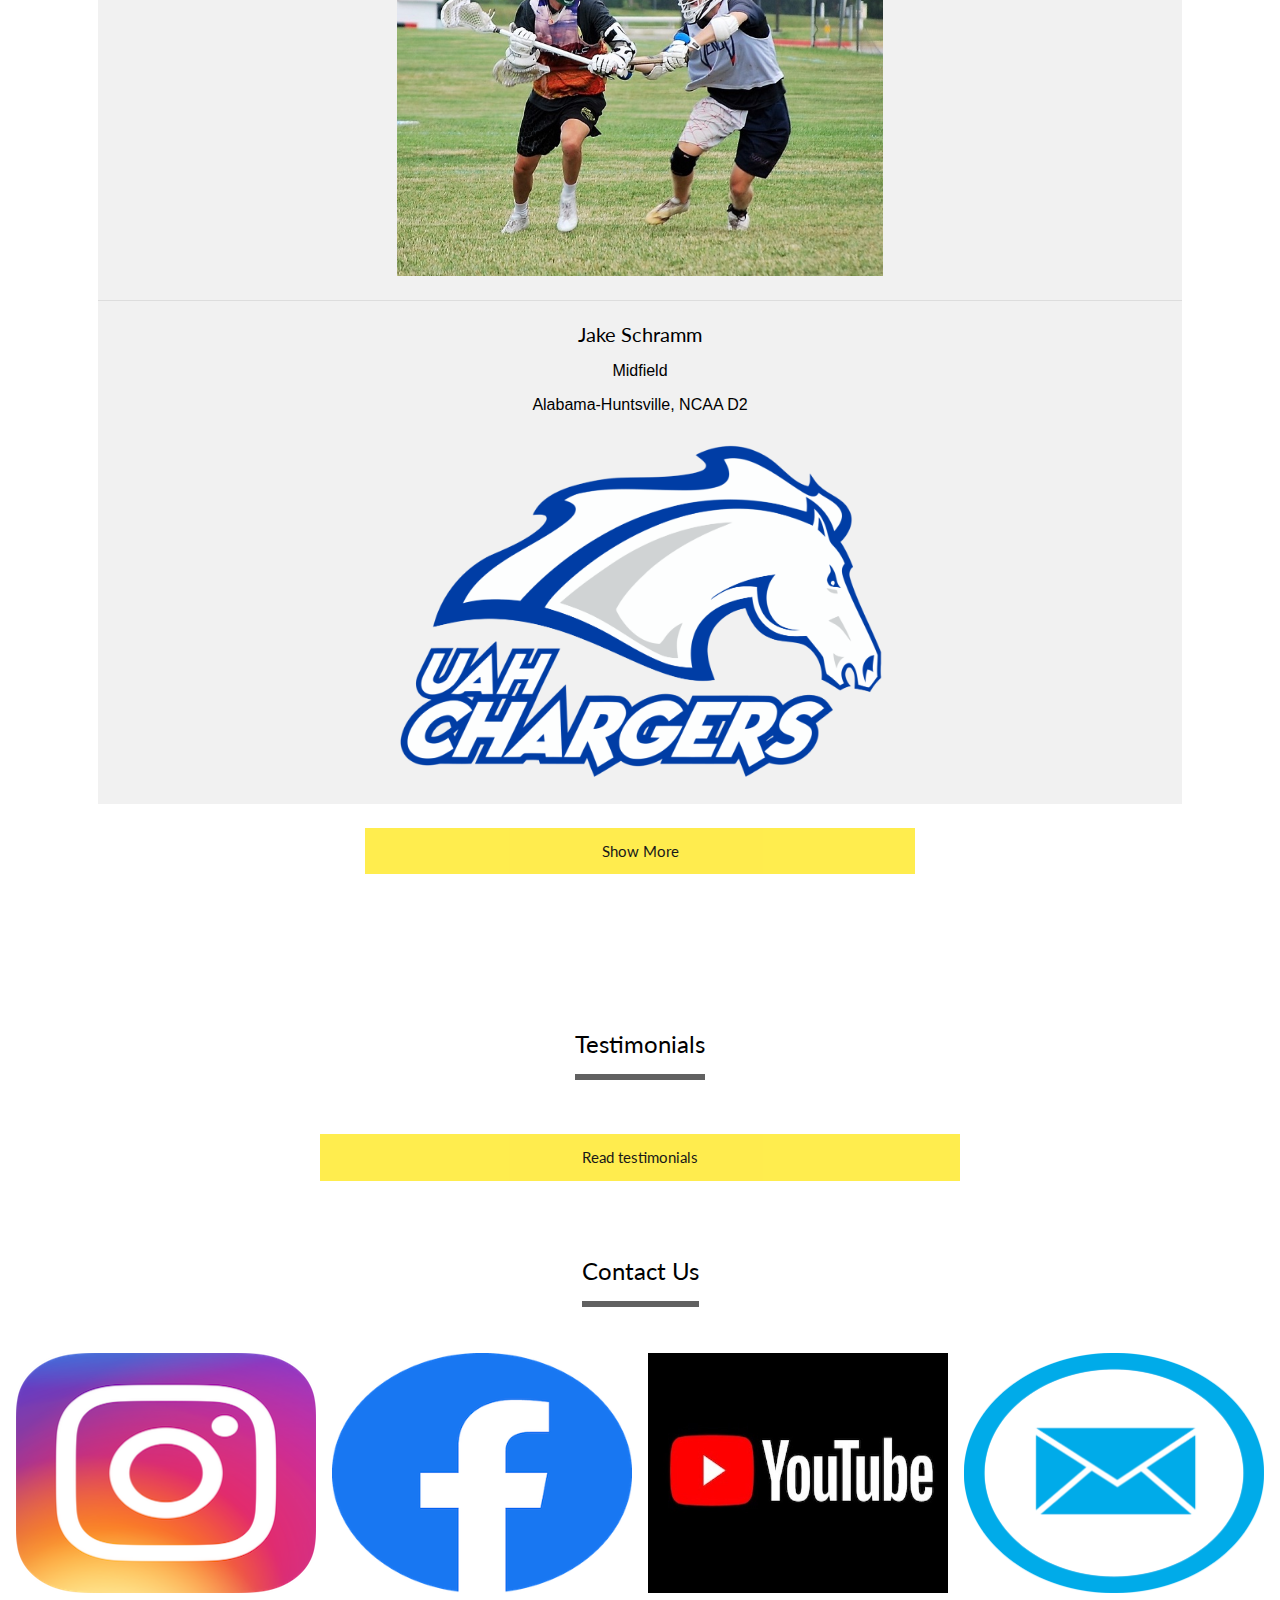
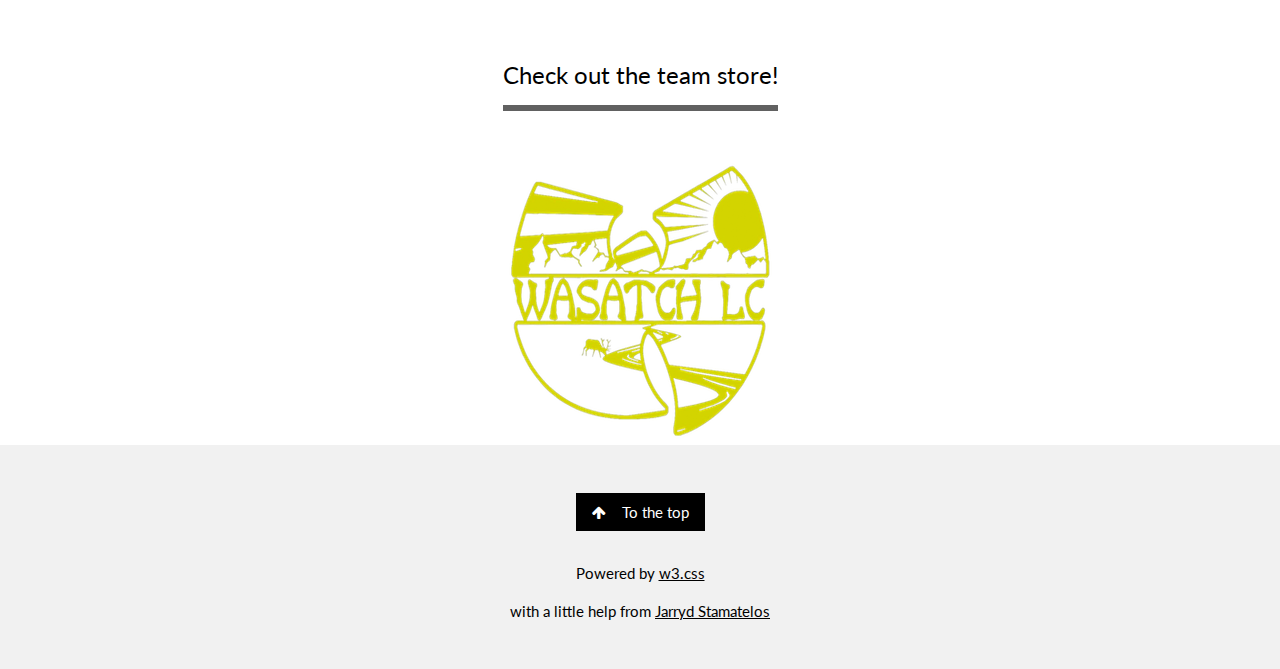
==== commit 9cdc1d58: "updates to events, adding other tournaments" ====
--- a/index.html
+++ b/index.html
@@ -15,7 +15,7 @@
     <div class="w3-top">
         <div class="w3-row w3-large w3-light-grey">
             <div class="w3-col s3">
-                <a href="#register_tryouts" class="w3-button w3-block">Tryouts</a>
+                <a href="#register_events" class="w3-button w3-block">Tryouts</a>
             </div>
             <div class="w3-col s3">
                 <a href="#register_events" class="w3-button w3-block">Events</a>
@@ -93,16 +93,25 @@
         </div>
 
         <!-- Try Outs -->
-        <div class="w3-row-padding" id="register_tryouts">
+        <!-- Tournaments -->
+        <div class="w3-row-padding" id="register_events">
             <div class="w3-center w3-padding-64">
-                <span class="w3-xlarge w3-bottombar w3-border-dark-grey w3-padding-16">Tryouts</span>
-            </div>
-
-            <div class="w3-half w3-margin-bottom">
+                <span class="w3-xlarge w3-bottombar w3-border-dark-grey w3-padding-16">Events</span>
+            </div>
+            <div>
+                <h5>All tournament prices include team fees, recruiting tournament fee, practices, game film, scimmages, and coaches</h5>
+            </div>
+            <div class="w3-full w3-margin-bottom">
                 <ul class="w3-ul w3-border w3-center w3-hover-shadow">
-                    <li class="w3-black w3-xlarge w3-padding-32">Boys Tryouts</li>
-                    <li class="w3-padding-16"><b>Boys Tryouts - August 15, 2021</b></li>
-                    <li class="w3-padding-16"><b>Boys Tryouts - August 22, 2021</b></li>
+                    <li class="w3-black w3-xlarge w3-padding-32">Tryouts</li>
+                    <li class="w3-padding-16"><b>Girls Tryouts - Sunday, November 14, 2020</b>
+                    <p>9:00 AM - 11:00 AM</p>
+                    <p>Olympus High School, Holladay UT</p>
+                </li>
+                    <li class="w3-padding-16"><b>Boys Tryouts - Sunday, November 14, 2020</b>
+                    <p>12:00 PM - 2:00 PM</p>
+                    <p>Olympus High School, Holladay UT</p>
+                    </li>
                     <li class="w3-light-grey w3-padding-24">
                         <div class="w3-center">
                             <div class="w3-bar">
@@ -113,12 +122,38 @@
                     </li>
                 </ul>
             </div>
-
-            <div class="w3-half w3-margin-bottom">
+            <!-- Boys Tournaments -->
+            <div class="w3-full w3-margin-bottom">
                 <ul class="w3-ul w3-border w3-center w3-hover-shadow">
-                    <li class="w3-dark-grey w3-xlarge w3-padding-32">Girls Tryouts</li>
-                    <li class="w3-padding-16"><b>Girls Tryouts - August 15, 2021</b></li>
-                    <li class="w3-padding-16"><b>Girls Tryouts - August 22, 2021</b></li>
+                    <li class="w3-black w3-xlarge w3-padding-32">Boys Tournaments</li>
+                    <li class="w3-padding-16"><b>Ski Town Shootout</b>
+                    <p>June 4-5, 2021</p>
+                    <p>Park City, Utah</p>
+                    <p>$275</p>
+                    </li>
+                    <li class="w3-padding-16"><b>Denver Shootout</b>
+                    <p>June 18-20, 2021</p>
+                    <p>Denver, Colorado</p>
+                    <p>$550</p>
+                    </li>
+                    <li class="w3-padding-16"><b>U-19 Vail Shootout</b>
+                    <p>June 27-30, 2021</p>
+                    <p>Vail, Colorado</p>
+                    <p>$500</p>
+                    </li>
+                    <li class="w3-padding-16"><b>Legends Western Invitational</b>
+                    <p>July 7-8, 2021</p>
+                    <p>Salt Lake City, Utah</p>
+                    <p>$375</p>
+                    </li>
+                    <li class="w3-padding-16"><b>Inside Lacrosse Invitational Session II and Club Lacrosse Conference of America</b>
+                        <p>July 12-14, 2021 - ILL Invitational</p>
+                        <p>Baltimore, Maryland</p>
+
+                        <p>July 16-17, 2021 - Club Lacrosse Conference of America</p>
+                        <p>Leesburg, Virginia</p>
+                        <p>$800</p>
+                        </li>
                     <li class="w3-light-grey w3-padding-24">
                         <div class="w3-center">
                             <div class="w3-bar">
@@ -127,31 +162,39 @@
                             </div>
                         </div>
                     </li>
+                    
                 </ul>
             </div>
 
-        </div>
-        <!-- Tournaments -->
-        <div class="w3-row-padding" id="register_events">
-            <div class="w3-center w3-padding-64">
-                <span class="w3-xlarge w3-bottombar w3-border-dark-grey w3-padding-16">Events</span>
-            </div>
+            <!-- Girls Tournaments -->
             <div class="w3-full w3-margin-bottom">
                 <ul class="w3-ul w3-border w3-center w3-hover-shadow">
-                    <li class="w3-black w3-xlarge w3-padding-32">Wasatch Invitational</li>
-                    <li class="w3-padding-16"><b>DATES: October 10-11th, 2020</b></li>
-                    <li class="w3-padding-16"><b>LOCATION: Sugar House Park (1330 E 2100 S, Salt Lake City, UT,
-                            84106)</b></li>
-                    <li class="w3-padding-16"><b>COST: $1500 per team - *Multiple Team Discount - $100 off team
-                            registration*DIVISIONS: Boys HS Elite
-                            (2021-2024) & Boys HS Rising (2021-2024)</b></li>
-                    <li class="w3-padding-16"><b>FORMAT: 5 Games Guaranteed; Championship format</b> Support</li>
-                    <li class="w3-padding-16"><b>RULES: NHFS rules, 22-minute running halves, 3 minute halftime, NO
-                            timeouts</b></li>
-                    <li class="w3-padding-16"><b>College Coaches in Attendance from NCAA D1, D2, & D3; MCLA D1 & D2;
-                            NAIA</b></li>
-                    <li class="w3-padding-16"><b>CONTACT: wasatchlc@gmail.com; OR Danny Larkin at (801) 703-6734</b>
-                    </li>
+                    <li class="w3-black w3-xlarge w3-padding-32">Girls Tournaments</li>
+                    <li class="w3-padding-16"><b>Ski Town Shootout</b>
+                    <p>June 4-5, 20201</p>
+                    <p>Park City, Utah</p>
+                    <p>$275</p>
+                    </li>
+                    <li class="w3-padding-16"><b>NXT All-American</b>
+                        <p>June 12-13, 2021</p>
+                        <p>Downingtown, Pennsylvania</p>
+                        <p>$600</p>
+                        </li>
+                    <li class="w3-padding-16"><b>Denver Shootout</b>
+                        <p>June 18-20, 2021</p>
+                        <p>Denver, Colorado</p>
+                        <p>$550</p>
+                        </li>
+                        <li class="w3-padding-16"><b>U-19 Vail Shootout</b>
+                            <p>June 27-30, 2021</p>
+                            <p>Vail, Colorado</p>
+                            <p>$500</p>
+                            </li>
+                            <li class="w3-padding-16"><b>Legends Western Invitational</b>
+                                <p>July 7-8, 2021</p>
+                                <p>Salt Lake City, Utah</p>
+                                <p>$375</p>
+                                </li>
                     <li class="w3-light-grey w3-padding-24">
                         <div class="w3-center">
                             <div class="w3-bar">
